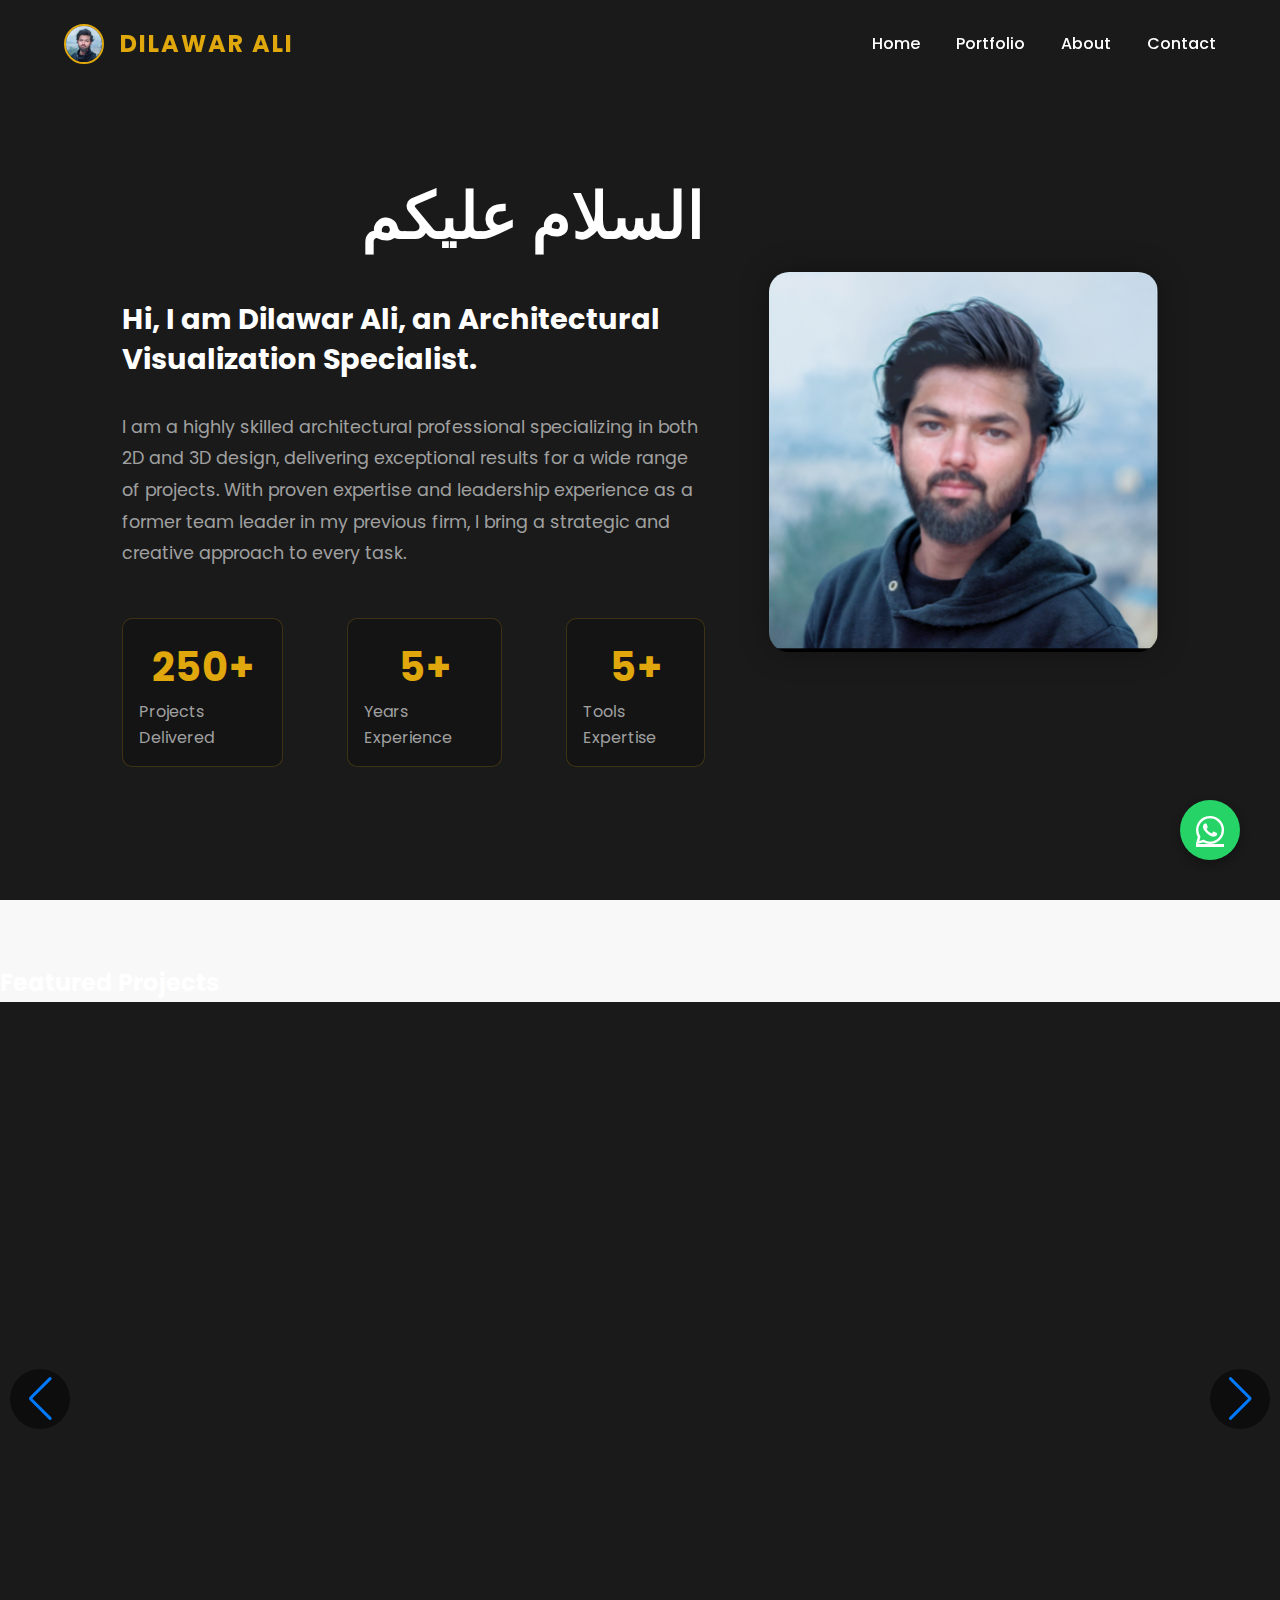
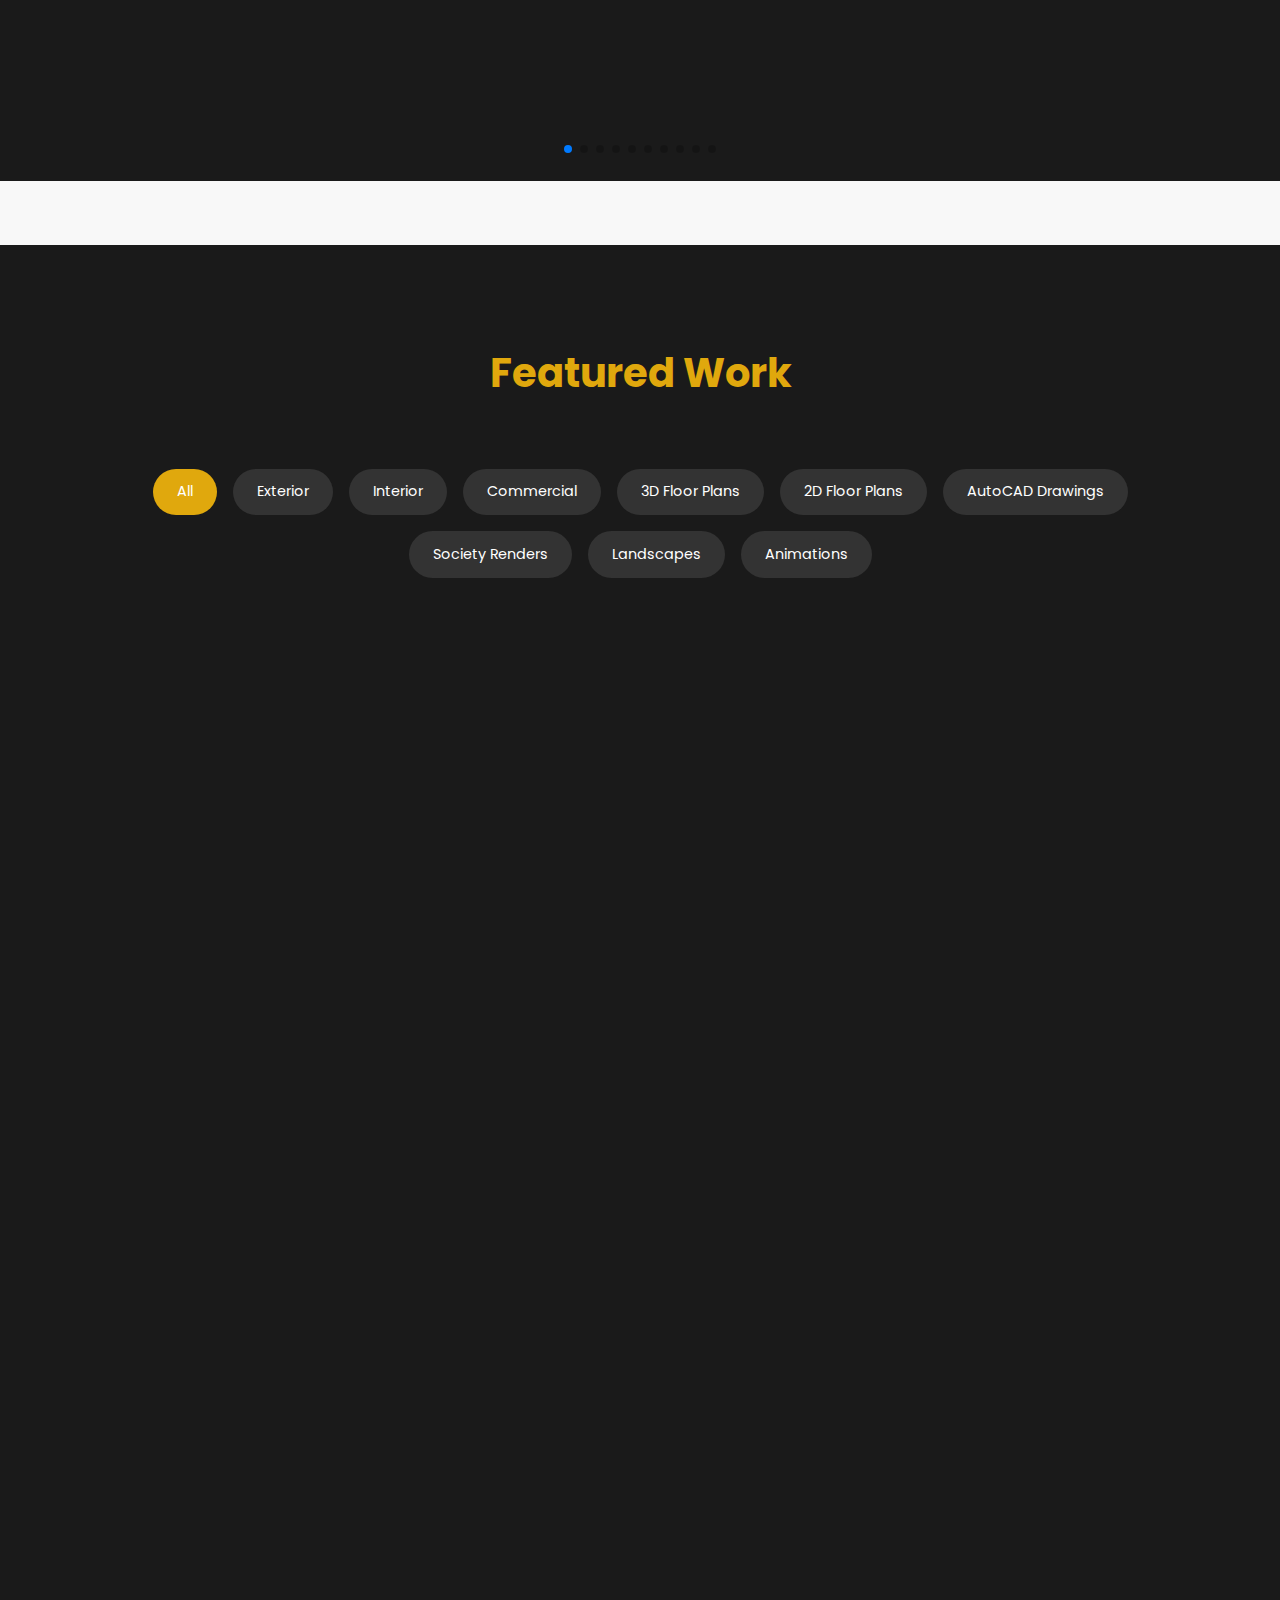
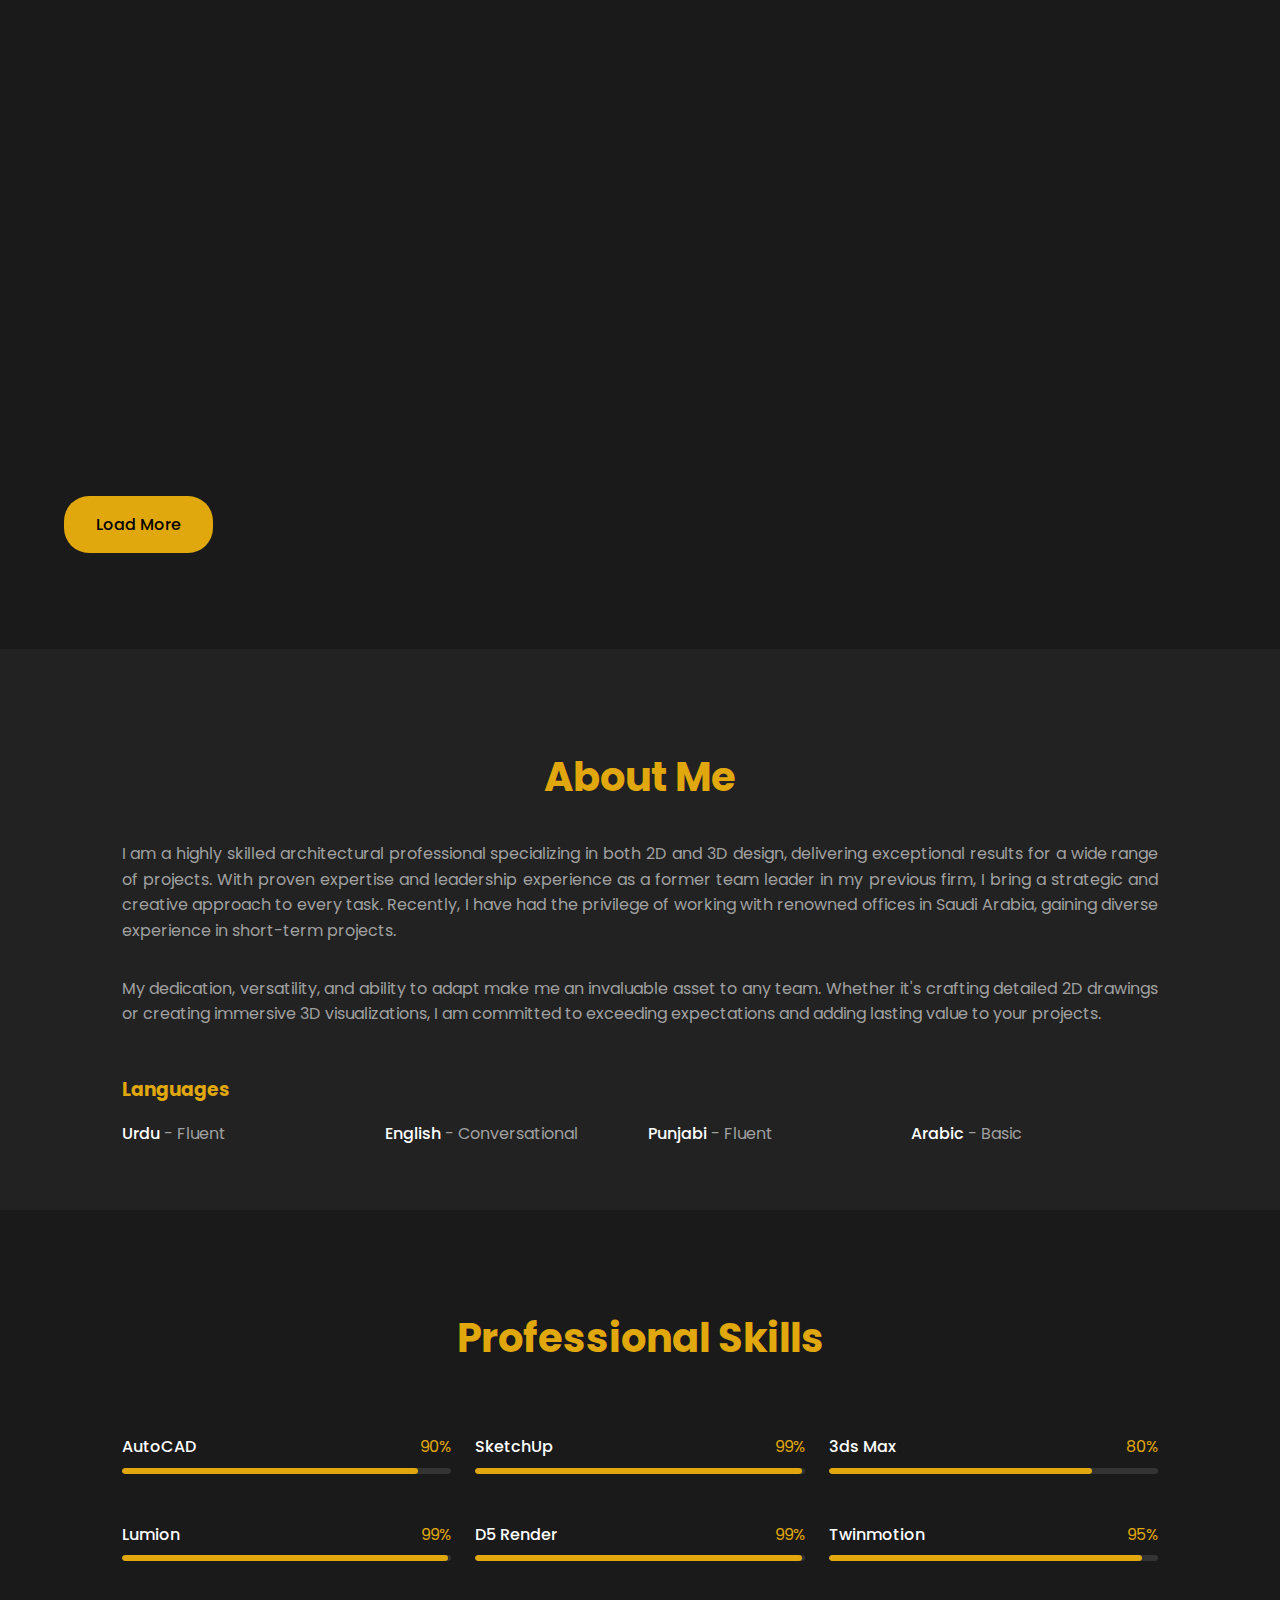
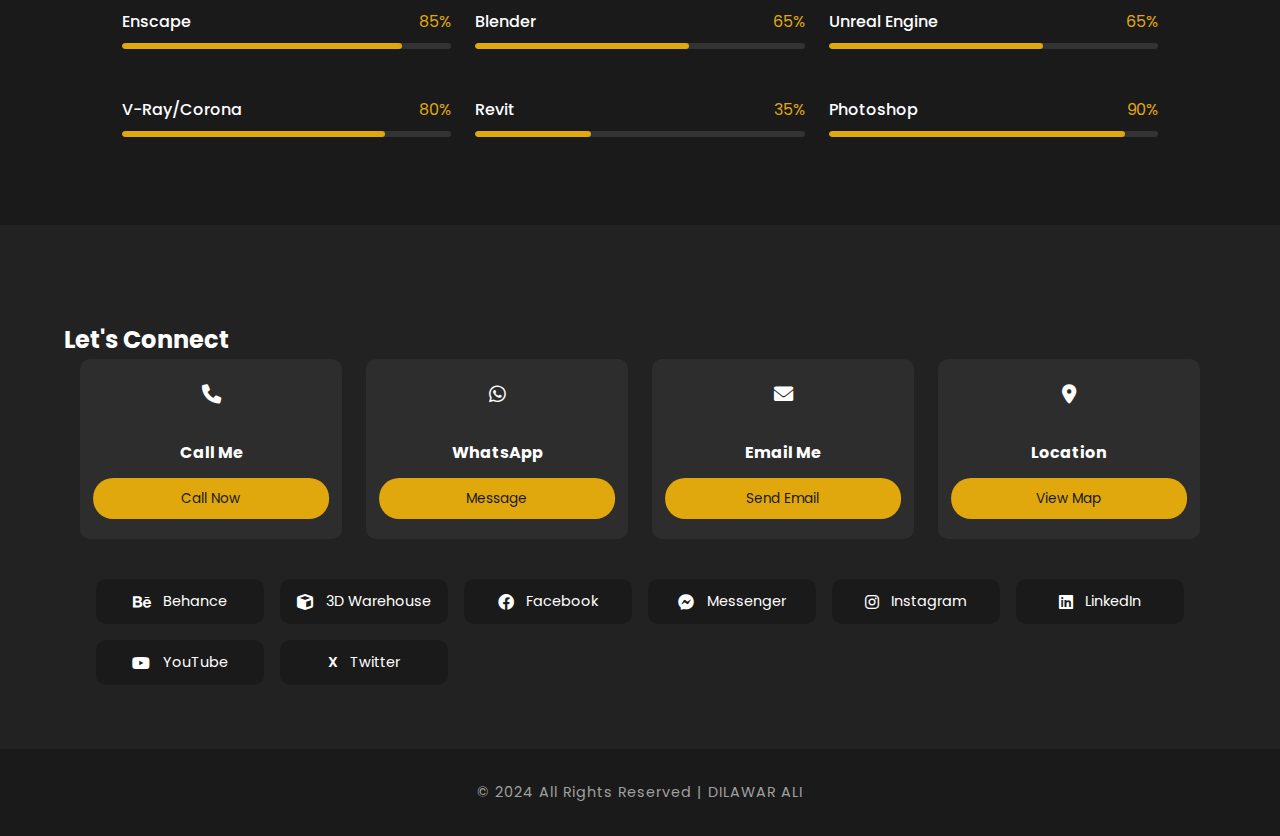
==== index.html @ 9883c89d "new addition" ====
<!DOCTYPE html>
<html lang="en">
<head>
    <meta charset="UTF-8">
    <meta name="viewport" content="width=device-width, initial-scale=1.0, maximum-scale=1.0, user-scalable=no">
    <title>Dilawar Ali - Architectural Visualization</title>
    <link rel="stylesheet" href="styles.css">
    <link rel="stylesheet" href="https://cdnjs.cloudflare.com/ajax/libs/font-awesome/6.0.0/css/all.min.css">
    <link rel="stylesheet" href="https://cdn.jsdelivr.net/npm/swiper@8/swiper-bundle.min.css">
    <link rel="preconnect" href="https://fonts.googleapis.com">
    <link rel="preconnect" href="https://fonts.gstatic.com" crossorigin>
    <link href="https://fonts.googleapis.com/css2?family=Poppins:wght@300;400;500;600;700&display=swap" rel="stylesheet">
</head>
<body>
    <nav>
        <div class="logo">
            <img src="assets/content/Dilawar CV.png" alt="Dilawar Ali" class="nav-profile-pic">
            <span>DILAWAR ALI</span>
        </div>
        <div class="nav-links">
            <button onclick="scrollToSection('home')" class="nav-btn">Home</button>
            <button onclick="scrollToSection('work')" class="nav-btn">Portfolio</button>
            <button onclick="scrollToSection('about')" class="nav-btn">About</button>
            <button onclick="scrollToSection('contact')" class="nav-btn">Contact</button>
        </div>
    </nav>

    <section id="home" class="hero">
        <div class="hero-container">
            <div class="hero-content">
                <div class="hero-text">
                    <h1>السلام عليكم</h1>
                    <h2>Hi, I am Dilawar Ali, an Architectural Visualization Specialist.</h2>
                    <p>I am a highly skilled architectural professional specializing in both 2D and 3D design, delivering exceptional results for a wide range of projects. With proven expertise and leadership experience as a former team leader in my previous firm, I bring a strategic and creative approach to every task.</p>
                    <div class="stats-container">
                        <div class="stat-item">
                            <span class="stat-number">500+</span>
                            <span class="stat-label">Projects Delivered</span>
                        </div>
                        <div class="stat-item">
                            <span class="stat-number">10+</span>
                            <span class="stat-label">Years Experience</span>
                        </div>
                        <div class="stat-item">
                            <span class="stat-number">10+</span>
                            <span class="stat-label">Tools Expertise</span>
                        </div>
                    </div>
                </div>
                <div class="hero-image">
                    <img src="assets/content/Dilawar CV.png" alt="Dilawar Ali">
                </div>
            </div>
        </div>
    </section>

    <!-- Updated Featured Projects section with carousel -->
    <section class="project-showcase">
        <h2 class="section-title">Featured Projects</h2>
        <div class="showcase-wrapper">
            <div class="swiper-container showcase-slider">
                <div class="swiper-wrapper">
                    <!-- Slides will be dynamically loaded -->
                </div>
                <!-- Carousel controls -->
                <div class="swiper-pagination"></div>
                <div class="swiper-button-next"></div>
                <div class="swiper-button-prev"></div>
            </div>
        </div>
    </section>

    <section id="work" class="portfolio">
        <h2>Featured Work</h2>
        <div class="portfolio-filters">
            <button class="filter-btn active" data-filter="all">All</button>
            <button class="filter-btn" data-filter="exterior">Exterior</button>
            <button class="filter-btn" data-filter="interior">Interior</button>
            <button class="filter-btn" data-filter="commercial">Commercial</button>
            <button class="filter-btn" data-filter="3d-floor-plans">3D Floor Plans</button>
            <button class="filter-btn" data-filter="2d-floor-plans">2D Floor Plans</button>
            <button class="filter-btn" data-filter="autocad">AutoCAD Drawings</button>
            <button class="filter-btn" data-filter="society">Society Renders</button>
            <button class="filter-btn" data-filter="landscapes">Landscapes</button>
            <button class="filter-btn" data-filter="animations">Animations</button>
        </div>
        
        <div class="portfolio-grid">
            <!-- Dynamic content will be loaded here -->
        </div>
        
        <div class="load-more-container">
            <button class="load-more-btn">Load More</button>
        </div>
    </section>

    <section id="about" class="about">
        <div class="about-content">
            <h2>About Me</h2>
            <p>I am a highly skilled architectural professional specializing in both 2D and 3D design, delivering exceptional results for a wide range of projects. With proven expertise and leadership experience as a former team leader in my previous firm, I bring a strategic and creative approach to every task. Recently, I have had the privilege of working with renowned offices in Saudi Arabia, gaining diverse experience in short-term projects.</p>
            <p>My dedication, versatility, and ability to adapt make me an invaluable asset to any team. Whether it's crafting detailed 2D drawings or creating immersive 3D visualizations, I am committed to exceeding expectations and adding lasting value to your projects.</p>
            
            <div class="languages">
                <h3>Languages</h3>
                <ul>
                    <li><span>Urdu</span> - Fluent</li>
                    <li><span>English</span> - Conversational</li>
                    <li><span>Punjabi</span> - Fluent</li>
                    <li><span>Arabic</span> - Basic</li>
                </ul>
            </div>
        </div>
    </section>

    <section id="skills" class="skills-section">
        <h2>Professional Skills</h2>
        <div class="skills-grid">
            <div class="skill-item">
                <div class="skill-info">
                    <span class="skill-name">AutoCAD</span>
                    <span class="skill-percentage">90%</span>
                </div>
                <div class="skill-bar"><div class="skill-level" style="width: 90%"></div></div>
            </div>
            <div class="skill-item">
                <div class="skill-info">
                    <span class="skill-name">SketchUp</span>
                    <span class="skill-percentage">99%</span>
                </div>
                <div class="skill-bar"><div class="skill-level" style="width: 99%"></div></div>
            </div>
            <div class="skill-item">
                <div class="skill-info">
                    <span class="skill-name">3ds Max</span>
                    <span class="skill-percentage">80%</span>
                </div>
                <div class="skill-bar"><div class="skill-level" style="width: 80%"></div></div>
            </div>
            <div class="skill-item">
                <div class="skill-info">
                    <span class="skill-name">Lumion</span>
                    <span class="skill-percentage">99%</span>
                </div>
                <div class="skill-bar"><div class="skill-level" style="width: 99%"></div></div>
            </div>
            <div class="skill-item">
                <div class="skill-info">
                    <span class="skill-name">D5 Render</span>
                    <span class="skill-percentage">99%</span>
                </div>
                <div class="skill-bar"><div class="skill-level" style="width: 99%"></div></div>
            </div>
            <div class="skill-item">
                <div class="skill-info">
                    <span class="skill-name">Twinmotion</span>
                    <span class="skill-percentage">95%</span>
                </div>
                <div class="skill-bar"><div class="skill-level" style="width: 95%"></div></div>
            </div>
            <div class="skill-item">
                <div class="skill-info">
                    <span class="skill-name">Enscape</span>
                    <span class="skill-percentage">85%</span>
                </div>
                <div class="skill-bar"><div class="skill-level" style="width: 85%"></div></div>
            </div>
            <div class="skill-item">
                <div class="skill-info">
                    <span class="skill-name">Blender</span>
                    <span class="skill-percentage">65%</span>
                </div>
                <div class="skill-bar"><div class="skill-level" style="width: 65%"></div></div>
            </div>
            <div class="skill-item">
                <div class="skill-info">
                    <span class="skill-name">Unreal Engine</span>
                    <span class="skill-percentage">65%</span>
                </div>
                <div class="skill-bar"><div class="skill-level" style="width: 65%"></div></div>
            </div>
            <div class="skill-item">
                <div class="skill-info">
                    <span class="skill-name">V-Ray/Corona</span>
                    <span class="skill-percentage">80%</span>
                </div>
                <div class="skill-bar"><div class="skill-level" style="width: 80%"></div></div>
            </div>
            <div class="skill-item">
                <div class="skill-info">
                    <span class="skill-name">Revit</span>
                    <span class="skill-percentage">35%</span>
                </div>
                <div class="skill-bar"><div class="skill-level" style="width: 35%"></div></div>
            </div>
            <div class="skill-item">
                <div class="skill-info">
                    <span class="skill-name">Photoshop</span>
                    <span class="skill-percentage">90%</span>
                </div>
                <div class="skill-bar"><div class="skill-level" style="width: 90%"></div></div>
            </div>
        </div>
    </section>

    <section id="contact" class="contact">
        <h2>Let's Connect</h2>
        <div class="contact-container">
            <div class="contact-info">
                <div class="contact-card">
                    <div class="contact-icon">
                        <i class="fas fa-phone"></i>
                    </div>
                    <h3>Call Me</h3>
                    <p>+996 538832609</p>
                    <a href="tel:+996538832609" class="contact-button">Call Now</a>
                </div>
                <div class="contact-card">
                    <div class="contact-icon">
                        <i class="fab fa-whatsapp"></i>
                    </div>
                    <h3>WhatsApp</h3>
                    <p>03104564040</p>
                    <a href="https://wa.me/+923104564040" class="contact-button">Message</a>
                </div>
                <div class="contact-card">
                    <div class="contact-icon">
                        <i class="fas fa-envelope"></i>
                    </div>
                    <h3>Email Me</h3>
                    <p>hafiz.dil@gmail.com</p>
                    <a href="mailto:hafiz.dil@gmail.com" class="contact-button">Send Email</a>
                </div>
                <div class="contact-card">
                    <div class="contact-icon">
                        <i class="fas fa-location-dot"></i>
                    </div>
                    <h3>Location</h3>
                    <p>Saudi Arabia, Jeddah</p>
                    <a href="https://maps.google.com/?q=Jeddah+22246" target="_blank" class="contact-button">View Map</a>
                </div>
            </div>
            <div class="social-links">
                <a href="https://www.behance.net/dilawarali5" target="_blank" class="social-button">
                    <i class="fab fa-behance"></i>
                    <span>Behance</span>
                </a>
                <!-- Add 3D Warehouse button right after Behance -->
                <a href="https://3dwarehouse.sketchup.com/manager/0e1f8544-6991-48bb-a5ca-46e6cb95185d" target="_blank" class="social-button">
                    <i class="fas fa-cube"></i>
                    <span>3D Warehouse</span>
                </a>
                <a href="https://www.facebook.com/dilawarali456" target="_blank" class="social-button">
                    <i class="fab fa-facebook"></i>
                    <span>Facebook</span>
                </a>
                <a href="https://m.me/dilawarali456" target="_blank" class="social-button">
                    <i class="fab fa-facebook-messenger"></i>
                    <span>Messenger</span>
                </a>
                <a href="https://www.instagram.com/hafizz.dil/" target="_blank" class="social-button">
                    <i class="fab fa-instagram"></i>
                    <span>Instagram</span>
                </a>
                <a href="https://www.linkedin.com/in/dilawar-ali-99582b244/" target="_blank" class="social-button">
                    <i class="fab fa-linkedin"></i>
                    <span>LinkedIn</span>
                </a>
                <a href="https://www.youtube.com/@dilawar456" target="_blank" class="social-button">
                    <i class="fab fa-youtube"></i>
                    <span>YouTube</span>
                </a>
                <a href="https://x.com/HafizzDil" target="_blank" class="social-button x-button">
                    <span style="font-weight: 600;">X</span>
                    <span>Twitter</span>
                </a>
            </div>
        </div>
    </section>

    <!-- WhatsApp Floating Button - Main business number -->
    <a href="https://wa.me/+966538832609" class="whatsapp-float" target="_blank">
        <i class="fab fa-whatsapp"></i>
    </a>

    <!-- Add footer with copyright -->
    <footer>
        <p>© 2024 All Rights Reserved | DILAWAR ALI</p>
    </footer>

    <script src="assets/js/config.js"></script>
    <script src="https://cdn.jsdelivr.net/npm/swiper@8/swiper-bundle.min.js"></script>
    <script src="script.js"></script>
    <script src="assets/js/contentLoader.js"></script>
</body>
</html>
---- styles.css ----
/* Global Styles */
:root {
    --primary-color: #1a1a1a;
    --accent-color: #e0a80d;
    --text-color: #ffffff;
    --text-secondary: #a0a0a0;
}

* {
    margin: 0;
    padding: 0;
    box-sizing: border-box;
}

html {
    /* Remove this property */
    /* scroll-behavior: smooth; */
}

body {
    font-family: 'Poppins', sans-serif;
    line-height: 1.6;
    background-color: var(--primary-color);
    color: var(--text-color);
    overflow-x: hidden;
    width: 100%;
    position: relative;
}

/* Navigation */
nav {
    position: fixed;
    top: 0;
    width: 100%;
    padding: 1.5rem 5%;
    display: flex;
    justify-content: space-between;
    align-items: center;
    background-color: rgba(26, 26, 26, 0.95);
    backdrop-filter: blur(10px);
    z-index: 1000;
    transition: all 0.3s ease;
}

.logo {
    display: flex;
    align-items: center;
    gap: 1rem;
    font-size: 1.5rem;
    font-weight: 700;
    letter-spacing: 2px;
    color: var(--accent-color);
}

.nav-profile-pic {
    width: 40px;
    height: 40px;
    border-radius: 50%;
    object-fit: cover;
    border: 2px solid var(--accent-color);
}

.nav-links a {
    color: var(--text-color);
    text-decoration: none;
    margin-left: 2rem;
    font-weight: 500;
    transition: color 0.3s ease;
}

.nav-links a:hover {
    color: var(--accent-color);
}

/* Update nav links styles */
.nav-links .nav-btn {
    background: none;
    border: none;
    color: var(--text-color);
    font-family: 'Poppins', sans-serif;
    font-size: 1rem;
    font-weight: 500;
    margin-left: 2rem;
    cursor: pointer;
    transition: color 0.3s ease;
}

.nav-links .nav-btn:hover {
    color: var(--accent-color);
}

/* Hero Section */
.hero {
    min-height: 100vh;
    display: flex;
    align-items: center;
    padding: 6rem 5% 4rem;
    background-color: var(--primary-color);
    position: relative;
    overflow: hidden;
}

.hero-container {
    max-width: 100%;
    width: 100%;
    padding-left: 5%;
    padding-right: 5%;
    margin: 0 auto;
    overflow: hidden;
}

.hero-content {
    display: grid;
    grid-template-columns: 1.2fr 0.8fr;
    gap: 4rem;
    align-items: center;
}

.hero-text {
    animation: fadeInLeft 1s ease;
}

.hero-text h1 {
    font-size: 4rem;
    margin-bottom: 2rem;
    color: var(--text-color); /* Changed to white */
    font-family: 'Amiri', 'Poppins', sans-serif;
    text-align: right;
    direction: rtl;
}

.hero-text h2 {
    font-size: 1.8rem;
    margin-bottom: 2rem;
    color: var(--text-color);
    line-height: 1.4;
}

.hero-text h2 .highlight {
    font-size: 2.5rem;
    display: block;
    margin-bottom: 0.5rem;
    color: var(--accent-color); /* Changed to yellow/gold */
    font-weight: 600;
    line-height: 1.2;
}

.hero-text p {
    font-size: 1.1rem;
    margin-bottom: 2rem;
    color: var(--text-secondary);
    line-height: 1.8;
}

.hero-buttons {
    display: flex;
    gap: 1.5rem;
    margin-bottom: 3rem;
}

.btn {
    padding: 1rem 2rem;
    border-radius: 50px;
    font-weight: 500;
    text-decoration: none;
    transition: all 0.3s ease;
    text-align: center;
}

.btn-primary {
    background-color: var(--accent-color);
    color: var(--primary-color);
}

.btn-primary:hover {
    background-color: #fff;
    color: var(--primary-color);
    transform: translateY(-3px);
}

.btn-secondary {
    background-color: transparent;
    color: var(--text-color);
    border: 2px solid var(--accent-color);
}

.btn-secondary:hover {
    background-color: var(--accent-color);
    color: var(--primary-color);
    transform: translateY(-3px);
}

.hero-image {
    position: relative;
    animation: fadeInRight 1s ease;
}

.hero-image img {
    width: 100%;
    max-width: 500px;
    border-radius: 20px;
    box-shadow: 0 0 30px rgba(0,0,0,0.3);
}

.hero-image::after {
    content: '';
    position: absolute;
    width: 100%;
    height: 100%;
    border: 3px solid var(--accent-color);
    border-radius: 20px;
    top: 20px;
    left: 20px;
    z-index: -1;
}

/* Stats Container */
.stats-container {
    display: flex;
    justify-content: center;
    gap: 4rem;
    margin-top: 3rem;
    animation: fadeInUp 1s ease 0.4s;
    animation-fill-mode: both;
}

.stat-item {
    display: flex;
    flex-direction: column;
    align-items: center;
    padding: 1rem;
    background: rgba(0, 0, 0, 0.2);
    border-radius: 10px;
    border: 1px solid rgba(224, 168, 13, 0.2);
    transition: transform 0.3s ease;
}

.stat-item:hover {
    transform: translateY(-5px);
    border-color: var(--accent-color);
}

.stat-number {
    font-size: 2.5rem;
    font-weight: 700;
    color: var(--accent-color);
}

.stat-label {
    color: var(--text-secondary);
    font-size: 1rem;
}

/* Portfolio Section */
.portfolio {
    padding: 6rem 5% 4rem;
}

.portfolio h2 {
    text-align: center;
    margin-bottom: 4rem;
    font-size: 2.5rem;
    color: var(--accent-color);
}

/* Portfolio Grid */
.portfolio-grid {
    display: grid;
    grid-template-columns: repeat(3, 1fr); /* Always 3 columns */
    gap: 1.5rem; /* Reduced gap for equal spacing */
    padding: 1.5rem;
    max-width: 100%;
    width: 100%;
    padding-left: 5%;
    padding-right: 5%;
    margin: 0 auto;
    overflow: hidden;
    grid-auto-rows: auto;
}

.portfolio-item {
    position: relative;
    overflow: hidden;
    border-radius: 10px;
    cursor: pointer;
    aspect-ratio: 1; /* Make items square */
    opacity: 0;
    transform: translateY(20px);
    animation: fadeInUp 0.6s ease forwards;
}

.portfolio-item img {
    width: 100%;
    height: 100%;
    object-fit: cover;
    transition: transform 0.5s ease;
}

.portfolio-overlay {
    position: absolute;
    bottom: -100%;
    left: 0;
    width: 100%;
    height: 100%;
    padding: 2rem;
    background: linear-gradient(transparent, rgba(0, 0, 0, 0.9));
    display: flex;
    flex-direction: column;
    justify-content: flex-end;
    transition: bottom 0.5s ease;
}

.portfolio-item:hover img {
    transform: scale(1.1);
}

.portfolio-item:hover .portfolio-overlay {
    bottom: 0;
}

/* Video Portfolio Items */
.portfolio-item.video-item {
    aspect-ratio: 16/9;
    width: 100%;
    height: auto;
    background: var(--primary-color);
    border-radius: 10px;
    overflow: hidden;
    position: relative;
    cursor: pointer;
}

.video-wrapper {
    position: relative;
    width: 100%;
    height: 100%;
    overflow: hidden;
}

.portfolio-video {
    width: 100%;
    height: 100%;
    object-fit: contain;
    background: #000;
    max-height: 720px;
}

.portfolio-item.video-item .portfolio-overlay {
    background: linear-gradient(transparent, rgba(0, 0, 0, 0.9));
    padding: 1rem;
}

.video-container {
    position: relative;
    width: 100%;
    height: 100%;
    padding-bottom: 56.25%;
}

.video-container iframe {
    position: absolute;
    top: 0;
    left: 0;
    width: 100%;
    height: 100%;
    border: none;
    pointer-events: none; /* Prevent iframe interaction */
}

.portfolio-item.video-item .portfolio-overlay {
    position: absolute;
    bottom: 0;
    left: 0;
    width: 100%;
    background: linear-gradient(transparent, rgba(0,0,0,0.8));
    padding: 1rem;
    opacity: 1;
    transition: opacity 0.3s ease;
}

.portfolio-item.video-item:hover .portfolio-overlay {
    opacity: 1;
}

/* About Section */
.about {
    padding: 6rem 5% 4rem;
    background-color: #222;
}

.about-content {
    max-width: 100%;
    width: 100%;
    padding-left: 5%;
    padding-right: 5%;
    margin: 0 auto;
    overflow: hidden;
}

.about h2 {
    margin-bottom: 2rem;
    font-size: 2.5rem;
    color: var(--accent-color);
    text-align: center;
}

.about p {
    margin-bottom: 2rem;
    color: var(--text-secondary);
    text-align: justify;
}

.languages {
    margin-top: 3rem;
}

.languages h3 {
    color: var(--accent-color);
    margin-bottom: 1rem;
}

.languages ul {
    list-style: none;
    display: grid;
    grid-template-columns: repeat(auto-fit, minmax(200px, 1fr));
    gap: 1rem;
}

.languages li {
    color: var(--text-secondary);
}

.languages li span {
    color: var(--text-color);
    font-weight: 500;
}

/* Skills Section */
.skills-section {
    padding: 6rem 5% 4rem;
    background-color: var(--primary-color);
}

.skills-section h2 {
    text-align: center;
    margin-bottom: 4rem;
    font-size: 2.5rem;
    color: var(--accent-color);
}

.skills-grid {
    display: grid;
    grid-template-columns: repeat(auto-fit, minmax(300px, 1fr));
    gap: 1.5rem;
    max-width: 100%;
    width: 100%;
    padding-left: 5%;
    padding-right: 5%;
    margin: 0 auto;
    overflow: hidden;
}

.skill-item {
    margin-bottom: 1.5rem;
}

.skill-info {
    display: flex;
    justify-content: space-between;
    margin-bottom: 0.5rem;
}

.skill-name {
    color: var(--text-color);
    font-weight: 500;
}

.skill-percentage {
    color: var(--accent-color);
}

.skill-bar {
    height: 6px;
    background-color: #333;
    border-radius: 3px;
    overflow: hidden;
}

.skill-level {
    height: 100%;
    background-color: var(--accent-color);
    border-radius: 3px;
    transition: width 1s ease;
}

/* Contact Section */
.contact {
    padding: 6rem 5% 4rem;
    background-color: #222;
}

.contact-container {
    max-width: 1200px;
    margin: 0 auto;
    padding: 0 1rem;
    display: flex;
    flex-direction: column;
    gap: 2.5rem;
}

/* Update Contact Section Styles */
.contact-info {
    display: grid;
    grid-template-columns: repeat(auto-fit, minmax(250px, 1fr));
    gap: 1.5rem;
    width: 100%;
}

.contact-card {
    height: 180px;
    padding: 1.5rem;
    display: flex;
    flex-direction: column;
    align-items: center;
    text-align: center;
    background: rgba(255, 255, 255, 0.05);
    border-radius: 10px;
    transition: transform 0.3s ease;
    position: relative;
}

.contact-icon {
    width: 45px; /* Smaller icon */
    height: 45px;
    margin-bottom: 0.75rem;
}

.contact-icon i {
    font-size: 1.2rem;
}

.contact-card h3 {
    font-size: 1rem;
    margin-bottom: 0.5rem;
}

.contact-card p {
    font-size: 0.85rem;
    margin-bottom: 0.5rem;
    flex-grow: 1; /* Allow paragraph to take available space */
    min-height: 2em;
}

.contact-button {
    width: 90%;
    padding: 0.6rem;
    font-size: 0.85rem;
    border-radius: 20px;
    background-color: var(--accent-color);
    color: var(--primary-color);
    text-decoration: none;
    text-align: center;
    position: absolute;
    bottom: 1.25rem;
    left: 50%;
    transform: translateX(-50%);
    transition: all 0.3s ease;
}

.contact-button:hover {
    background-color: #fff;
    transform: translateX(-50%) translateY(-3px);
}

/* Updated responsive styles */
@media (max-width: 992px) {
    .contact-info {
        grid-template-columns: repeat(2, 1fr);
    }

    .contact-info {
        flex-wrap: wrap;
        justify-content: center;
    }

    .contact-card {
        flex: 0 0 200px;
        min-width: 200px;
    }
}

@media (max-width: 768px) {
    .contact-info {
        grid-template-columns: repeat(2, 1fr);
        gap: 1rem;
    }

    .social-links {
        grid-template-columns: repeat(2, 1fr);
        gap: 0.75rem;
    }

    .contact-card {
        height: 160px;
        padding: 1rem;
    }

    .contact-card h3 {
        font-size: 0.9rem;
    }

    .contact-card p {
        font-size: 0.8rem;
        margin: 0.5rem 0;
    }

    .contact-button {
        padding: 0.5rem;
        font-size: 0.8rem;
        width: 85%;
    }

    .contact-card {
        flex: 0 0 180px;
        min-width: 180px;
        padding: 1rem;
    }

    .social-links {
        grid-template-columns: repeat(2, 1fr);
        gap: 0.8rem;
    }

    .social-button {
        padding: 0.8rem;
        font-size: 0.85rem;
    }
}

/* Responsive adjustments for contact section */
@media (max-width: 1200px) {
    .contact-info {
        gap: 1.5rem;
    }
    
    .contact-card {
        flex: 0 1 calc(50% - 1.5rem);
    }
}

@media (max-width: 480px) {
    .contact-info, 
    .social-links {
        grid-template-columns: repeat(2, 1fr);
        gap: 0.5rem;
    }

    .contact-card {
        height: 150px;
        padding: 0.8rem;
    }

    .contact-icon {
        width: 40px;
        height: 40px;
    }
}

@media (max-width: 768px) {
    .contact-card {
        flex: 1 1 100%;
        max-width: 100%;
    }
    
    .contact-button {
        width: 100%;
    }
}

/* Update social buttons */
.social-button {
    padding: 0.8rem;    /* Reduced from 1rem */
    font-size: 0.9rem;  /* Reduced font size */
    gap: 0.6rem;        /* Reduced from 0.8rem */
}

.social-links {
    display: grid;
    grid-template-columns: repeat(auto-fit, minmax(150px, 1fr));
    gap: 1rem;
    padding: 0 1rem;
}

.social-button {
    width: 100%;
    height: 45px;
    display: flex;
    align-items: center;
    justify-content: center;
    gap: 0.5rem;
    background: rgba(255, 255, 255, 0.05);
    border-radius: 8px;
    font-size: 0.9rem;
    transition: all 0.3s ease;
}

.social-button {
    display: flex;
    align-items: center;
    justify-content: center;
    gap: 0.8rem; /* Slightly increase gap for better icon spacing */
    padding: 1rem;
    background-color: var(--primary-color);
    color: var(--text-color);
    text-decoration: none;
    border-radius: 10px;
    transition: all 0.3s ease;
}

.social-button i {
    font-size: 1rem;    /* Reduced from 1.2rem */
}

.social-button:hover {
    background-color: var(--accent-color);
    color: var(--primary-color);
    transform: translateY(-3px);
}

.social-button:hover i.fa-facebook-messenger {
    color: #0084ff;
}

.social-button:hover i.fa-whatsapp {
    color: #25D366;
}

/* WhatsApp Float Button */
.whatsapp-float {
    position: fixed;
    bottom: 40px;
    right: 40px;
    background-color: #25D366;
    color: #fff;
    width: 60px;
    height: 60px;
    border-radius: 50%;
    display: flex;
    align-items: center;
    justify-content: center;
    font-size: 2rem;
    box-shadow: 0 4px 10px rgba(0,0,0,0.3);
    transition: all 0.3s ease;
    z-index: 1000;
}

.whatsapp-float:hover {
    transform: scale(1.1);
    box-shadow: 0 8px 20px rgba(0,0,0,0.4);
}

/* Footer */
footer {
    padding: 2rem;
    text-align: center;
    background-color: var(--primary-color);
    color: var(--text-secondary);
}

footer p {
    font-size: 0.9rem;
    letter-spacing: 1px;
}

/* Animations */
@keyframes fadeInUp {
    from {
        opacity: 0;
        transform: translateY(30px);
    }
    to {
        opacity: 1;
        transform: translateY(0);
    }
}

@keyframes fadeInLeft {
    from {
        opacity: 0;
        transform: translateX(-50px);
    }
    to {
        opacity: 1;
        transform: translateX(0);
    }
}

@keyframes fadeInRight {
    from {
        opacity: 0;
        transform: translateX(50px);
    }
    to {
        opacity: 1;
        transform: translateX(0);
    }
}

/* Responsive Design */
@media (max-width: 992px) {
    .hero-content {
        grid-template-columns: 1fr;
        text-align: center;
    }

    .hero-text h1 {
        font-size: 3rem;
    }

    .hero-buttons {
        justify-content: center;
    }

    .hero-image {
        order: -1;
    }

    .hero-image img {
        max-width: 300px;
        margin: 0 auto;
    }
}

@media (max-width: 768px) {
    .logo {
        font-size: 1.2rem;
    }
    
    .nav-profile-pic {
        width: 32px;
        height: 32px;
    }
    
    .contact-info {
        grid-template-columns: 1fr;
    }

    .social-links {
        flex-direction: column; /* Stack on mobile */
        align-items: center;
    }
    
    .social-button {
        width: 100%;
        max-width: 300px;
    }

    .whatsapp-float {
        bottom: 20px;
        right: 20px;
        width: 50px;
        height: 50px;
        font-size: 1.5rem;
    }
}

@media (max-width: 768px) {
    .nav-links {
        display: none;
    }
    
    .hero-content h1 {
        font-size: 2.5rem;
    }
    
    .stats-container {
        flex-direction: column;
        gap: 2rem;
    }
    
    .portfolio-grid {
        grid-template-columns: 1fr;
    }
    
    .skills-grid {
        grid-template-columns: 1fr;
    }
}

/* Project Showcase Carousel */
.project-showcase {
    position: relative;
    padding: 4rem 0;
    background: #f8f8f8;
}

.showcase-wrapper {
    position: relative;
    width: 100%;
    padding: 0;
    margin: 0 auto;
    overflow: hidden;
    background: var(--primary-color);
}

.showcase-slider {
    position: relative;
    width: 100%;
    height: auto;
    padding: 20px 0;
}

.swiper-slide {
    position: relative;
    display: flex;
    justify-content: center;
    align-items: center;
    width: 100%;
    transition: all 0.3s ease;
}

.showcase-slide {
    position: relative;
    width: 100%;
    max-width: 1200px;
    margin: 0 auto;
    aspect-ratio: 16/9;
}

.showcase-slide img {
    width: 100%;
    height: 100%;
    object-fit: contain;
    border-radius: 10px;
}

/* Blurred side effects */
.swiper-slide:not(.swiper-slide-active) {
    opacity: 0.3;
    transform: scale(0.8);
}

.swiper-slide:not(.swiper-slide-active)::before {
    content: '';
    position: absolute;
    top: 0;
    left: 0;
    right: 0;
    bottom: 0;
    backdrop-filter: blur(10px);
    -webkit-backdrop-filter: blur(10px);
    background: rgba(0, 0, 0, 0.5);
    z-index: 1;
}

/* Update Swiper navigation styles */
.swiper-button-next,
.swiper-button-prev {
    background: rgba(224, 168, 13, 0.8);
    width: 50px;
    height: 50px;
    border-radius: 50%;
    color: var(--primary-color);
}

.swiper-button-next:after,
.swiper-button-prev:after {
    font-size: 1.5rem;
}

/* Responsive adjustments */
@media (max-width: 992px) {
    .showcase-slide {
        max-width: 90%;
    }
}

@media (max-width: 768px) {
    .showcase-slide {
        max-width: 95%;
    }
}

/* Portfolio Filters */
.portfolio-filters {
    display: flex;
    flex-wrap: wrap;
    justify-content: center;
    gap: 1rem;
    margin-bottom: 3rem;
    padding: 0 1rem;
}

.filter-btn {
    padding: 0.8rem 1.5rem;
    border: none;
    border-radius: 25px;
    background-color: #333;
    color: #fff;
    cursor: pointer;
    transition: all 0.3s ease;
    font-family: 'Poppins', sans-serif;
    font-size: 0.9rem;
}

.filter-btn:hover {
    background-color: var(--accent-color);
    transform: translateY(-2px);
}

.filter-btn.active {
    background-color: var(--accent-color);
}

/* Portfolio Grid */
.portfolio-grid {
    display: grid;
    grid-template-columns: repeat(3, 1fr); /* Always 3 columns */
    gap: 1.5rem; /* Reduced gap for equal spacing */
    padding: 1.5rem;
    max-width: 100%;
    width: 100%;
    padding-left: 5%;
    padding-right: 5%;
    margin: 0 auto;
    overflow: hidden;
}

.portfolio-item {
    position: relative;
    border-radius: 10px;
    overflow: hidden;
    aspect-ratio: 1; /* Make items square */
    cursor: pointer;
}

.portfolio-item img {
    width: 100%;
    height: 100%;
    object-fit: cover;
    transition: transform 0.5s ease;
}

.portfolio-overlay {
    position: absolute;
    bottom: -100%;
    left: 0;
    width: 100%;
    padding: 2rem;
    background: linear-gradient(transparent, rgba(0, 0, 0, 0.9));
    transition: bottom 0.3s ease;
}

.portfolio-item:hover img {
    transform: scale(1.1);
}

.portfolio-item:hover .portfolio-overlay {
    bottom: 0;
}

/* Load More Button */
.load-more-container {
    text-align: center;
    margin: 2rem 0;
    display: none; /* Hide by default, show when needed */
}

.load-more-btn {
    padding: 1rem 2rem;
    background-color: var(--accent-color);
    color: #000;
    border: none;
    border-radius: 25px;
    cursor: pointer;
    font-family: 'Poppins', sans-serif;
    font-size: 1rem;
    font-weight: 500;
    transition: all 0.3s ease;
}

.load-more-btn:hover {
    transform: translateY(-3px);
    box-shadow: 0 5px 15px rgba(0,0,0,0.3);
}

/* Swiper Custom Styles */
.swiper-button-next,
.swiper-button-prev {
    color: #fff;
    background: rgba(0, 0, 0, 0.5);
    padding: 30px;
    border-radius: 50%;
}

.swiper-pagination {
    bottom: 20px !important;
}

.swiper-pagination-bullet {
    background: #fff;
    opacity: 0.5;
}

.swiper-pagination-bullet-active {
    background: #fff;
    opacity: 1;
}

/* Responsive Design */
@media (max-width: 992px) {
    .showcase-slider {
        height: 400px;
    }
    
    .portfolio-filters {
        gap: 0.5rem;
    }
    
    .filter-btn {
        padding: 0.6rem 1rem;
        font-size: 0.8rem;
    }
}

@media (max-width: 768px) {
    .showcase-slider {
        height: 300px;
    }
    
    .showcase-content h3 {
        font-size: 1.5rem;
    }
    
    .portfolio-grid {
        grid-template-columns: repeat(auto-fill, minmax(250px, 1fr));
        gap: 1rem;
        padding: 1rem;
    }
}

/* Media queries update */
@media (max-width: 768px) {
    .hero-text h1 {
        font-size: 3rem;
        margin-bottom: 1.5rem;
    }
    
    .hero-text h2 .highlight {
        font-size: 2rem;
    }
    
    .hero-text h2 {
        font-size: 1.5rem;
    }
}

/* Update mobile grid layouts */
@media (max-width: 768px) {
    /* Contact cards - 2x2 grid */
    .contact-info {
        grid-template-columns: repeat(2, 1fr) !important;
        gap: 1rem;
    }
    
    .contact-card {
        height: 160px;
        min-width: unset;
        flex: unset;
        padding: 0.8rem;
    }

    /* Social links - 3x3 grid */
    .social-links {
        display: grid;
        grid-template-columns: repeat(3, 1fr) !important;
        gap: 0.8rem;
        padding: 0 1rem;
    }

    /* Last social link centering */
    .social-links a:last-child {
        grid-column: 2;
    }

    /* Portfolio grid - 2x2 */
    .portfolio-grid {
        grid-template-columns: repeat(2, 1fr) !important;
        gap: 1rem;
        padding: 1rem;
    }

    /* Skills grid - 2x2 */
    .skills-grid {
        grid-template-columns: repeat(2, 1fr) !important;
        gap: 1rem;
    }

    .skill-item {
        margin-bottom: 1rem;
    }

    /* Languages grid - 2x2 */
    .languages ul {
        grid-template-columns: repeat(2, 1fr) !important;
        gap: 0.8rem;
    }

    /* Stats container - 2x2 */
    .stats-container {
        display: grid;
        grid-template-columns: repeat(2, 1fr);
        gap: 1rem;
        padding: 0 1rem;
    }

    /* Adjust card sizes */
    .contact-card,
    .portfolio-item,
    .skill-item {
        width: 100%;
        margin-bottom: 0;
    }

    /* Contact card adjustments */
    .contact-icon {
        width: 35px;
        height: 35px;
        margin-bottom: 0.5rem;
    }

    .contact-card h3 {
        font-size: 0.9rem;
        margin-bottom: 0.3rem;
    }

    .contact-card p {
        font-size: 0.8rem;
        margin-bottom: 0.3rem;
    }

    /* Social button adjustments */
    .social-button {
        padding: 0.6rem;
        font-size: 0.8rem;
        height: 40px;
    }

    .social-button i {
        font-size: 1rem;
    }

    /* Fix portfolio item aspect ratio */
    .portfolio-item {
        aspect-ratio: 1;
    }
}

/* Extra small devices */
@media (max-width: 360px) {
    .contact-card {
        height: 140px;
        padding: 0.6rem;
    }

    .social-button {
        padding: 0.5rem;
        font-size: 0.75rem;
    }

    .contact-button {
        font-size: 0.75rem;
        padding: 0.4rem;
    }
}

/* Adjust spacing between sections on mobile */
@media (max-width: 768px) {
    .hero,
    .portfolio,
    .about,
    .skills-section,
    .contact {
        padding: 3rem 1rem;
    }

    /* Add breathing room between grid items */
    .portfolio-grid,
    .skills-grid,
    .contact-info,
    .social-links {
        row-gap: 1rem;
        column-gap: 1rem;
    }
}

/* Mobile-specific contact and social styles */
@media (max-width: 768px) {
    /* Contact cards grid */
    .contact-info {
        display: grid;
        grid-template-columns: repeat(2, 1fr) !important;
        gap: 0.8rem;
        padding: 0.5rem;
    }
    
    /* Simplified contact cards for mobile */
    .contact-card {
        height: 120px;
        padding: 1rem 0.5rem;
        background: rgba(255, 255, 255, 0.08);
        border: 1px solid rgba(224, 168, 13, 0.2);
    }

    .contact-icon {
        width: 32px;
        height: 32px;
        margin-bottom: 0.3rem;
    }

    .contact-icon i {
        font-size: 1.2rem;
    }

    .contact-card h3 {
        font-size: 0.8rem;
        margin-bottom: 0.2rem;
    }

    .contact-card p {
        display: none; /* Hide text on mobile */
    }

    .contact-button {
        width: 85%;
        padding: 0.5rem;
        font-size: 0.75rem;
        bottom: 0.8rem;
    }

    /* Social links grid */
    .social-links {
        display: grid;
        grid-template-columns: repeat(4, 1fr) !important;
        gap: 0.6rem;
        padding: 0.5rem;
        margin-top: 1rem;
    }

    /* Simplified social buttons for mobile */
    .social-button {
        width: 100%;
        height: 45px;
        padding: 0;
        border-radius: 8px;
        background: rgba(255, 255, 255, 0.08);
        border: 1px solid rgba(224, 168, 13, 0.2);
        display: flex;
        flex-direction: column;
        align-items: center;
        justify-content: center;
    }

    .social-button i, 
    .social-button span:first-child {
        font-size: 1.2rem;
        margin-bottom: 2px;
    }

    .social-button span:last-child {
        display: none; /* Hide text on mobile */
    }

    /* Last row center alignment for social buttons */
    .social-links {
        position: relative;
    }

    .social-links a:nth-last-child(-n+4):first-child:nth-child(4n-3) {
        grid-column: 2/4;
    }

    /* Ensure consistent spacing */
    .contact-container {
        gap: 1.5rem;
    }
}

/* Extra small devices */
@media (max-width: 360px) {
    .contact-info {
        gap: 0.5rem;
    }

    .contact-card {
        height: 100px;
    }

    .contact-icon {
        width: 28px;
        height: 28px;
    }

    .social-button {
        height: 40px;
    }

    .social-button i {
        font-size: 1.1rem;
    }
}

/* Update social links grid */
@media (max-width: 768px) {
    /* Social links grid */
    .social-links {
        display: grid;
        grid-template-columns: repeat(4, 1fr) !important;
        gap: 0.6rem;
        padding: 0.5rem;
        margin-top: 1rem;
    }

    /* Remove special positioning for last item */
    .social-links a:last-child {
        grid-column: auto;
    }

    /* Fix X button order to appear after YouTube */
    .social-links {
        display: grid;
        grid-auto-flow: dense;
    }

    .x-button {
        order: 6; /* Ensure X button appears after YouTube */
    }
}
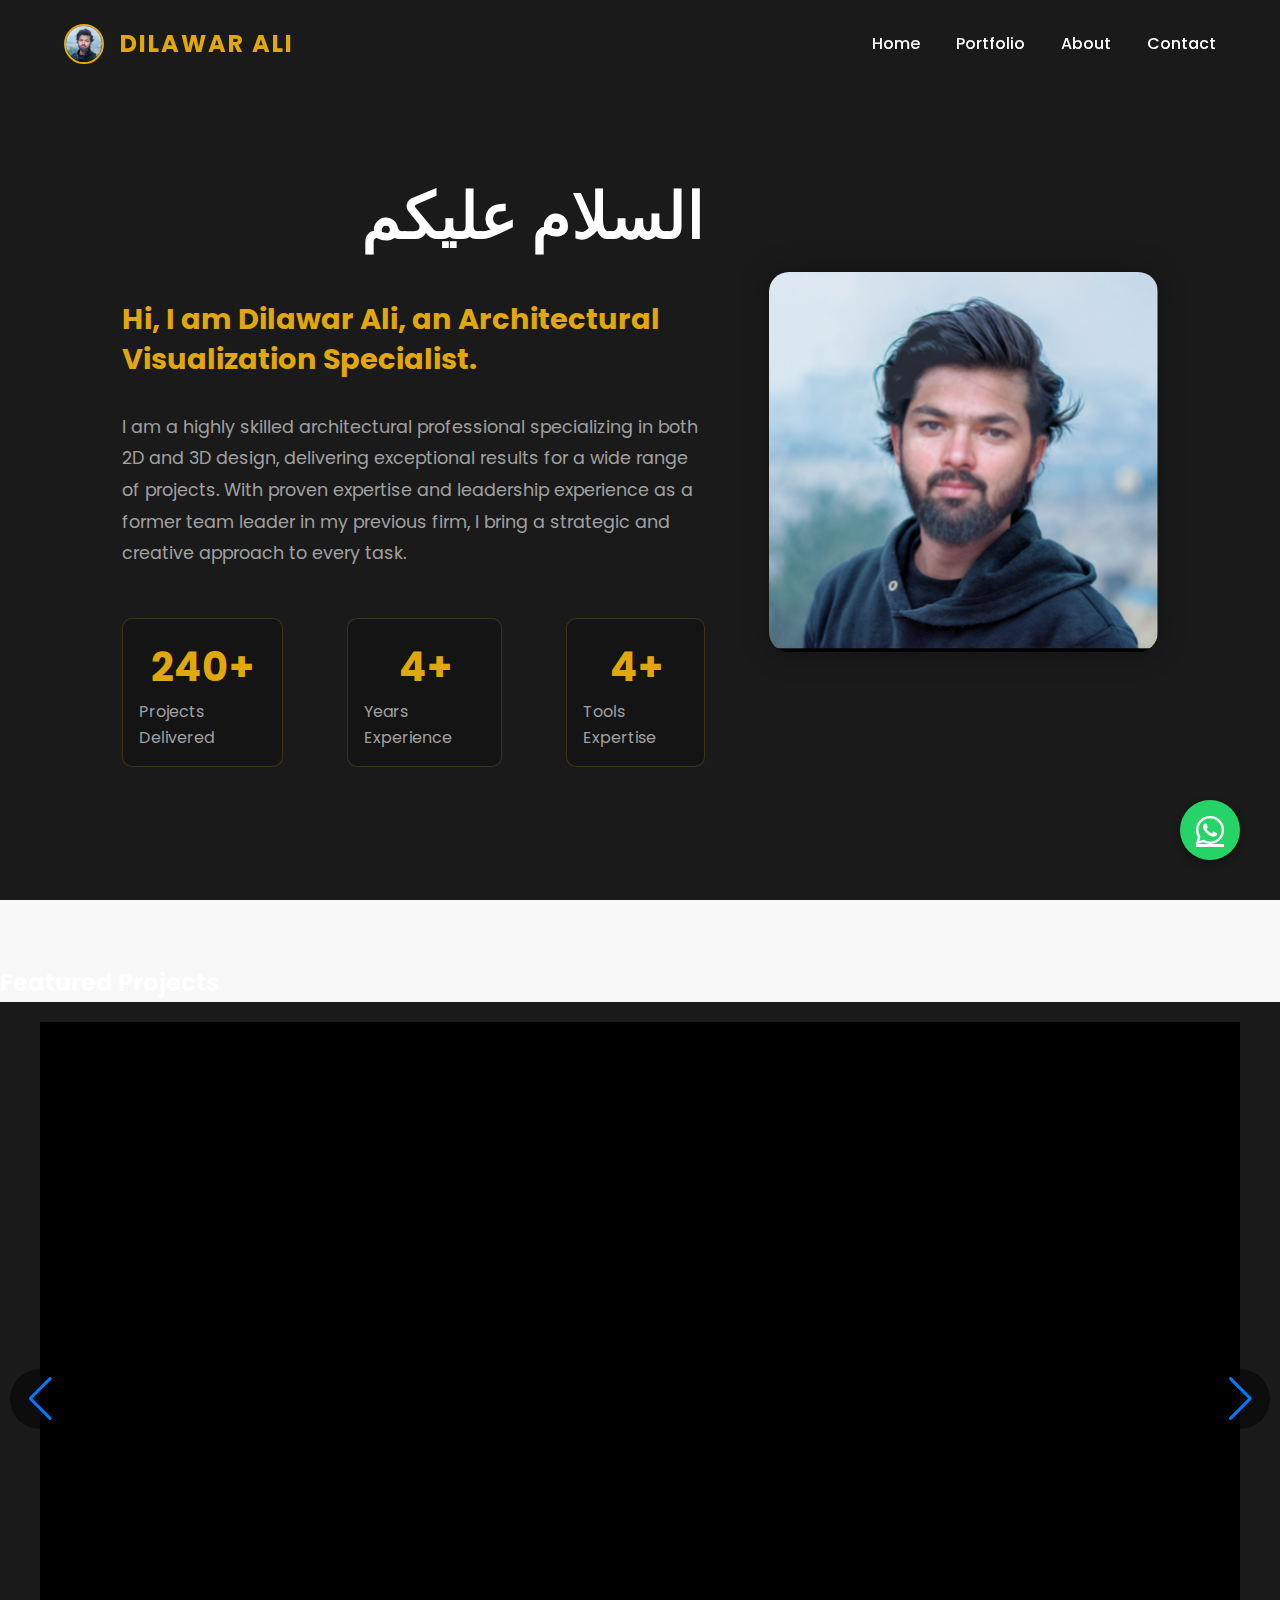
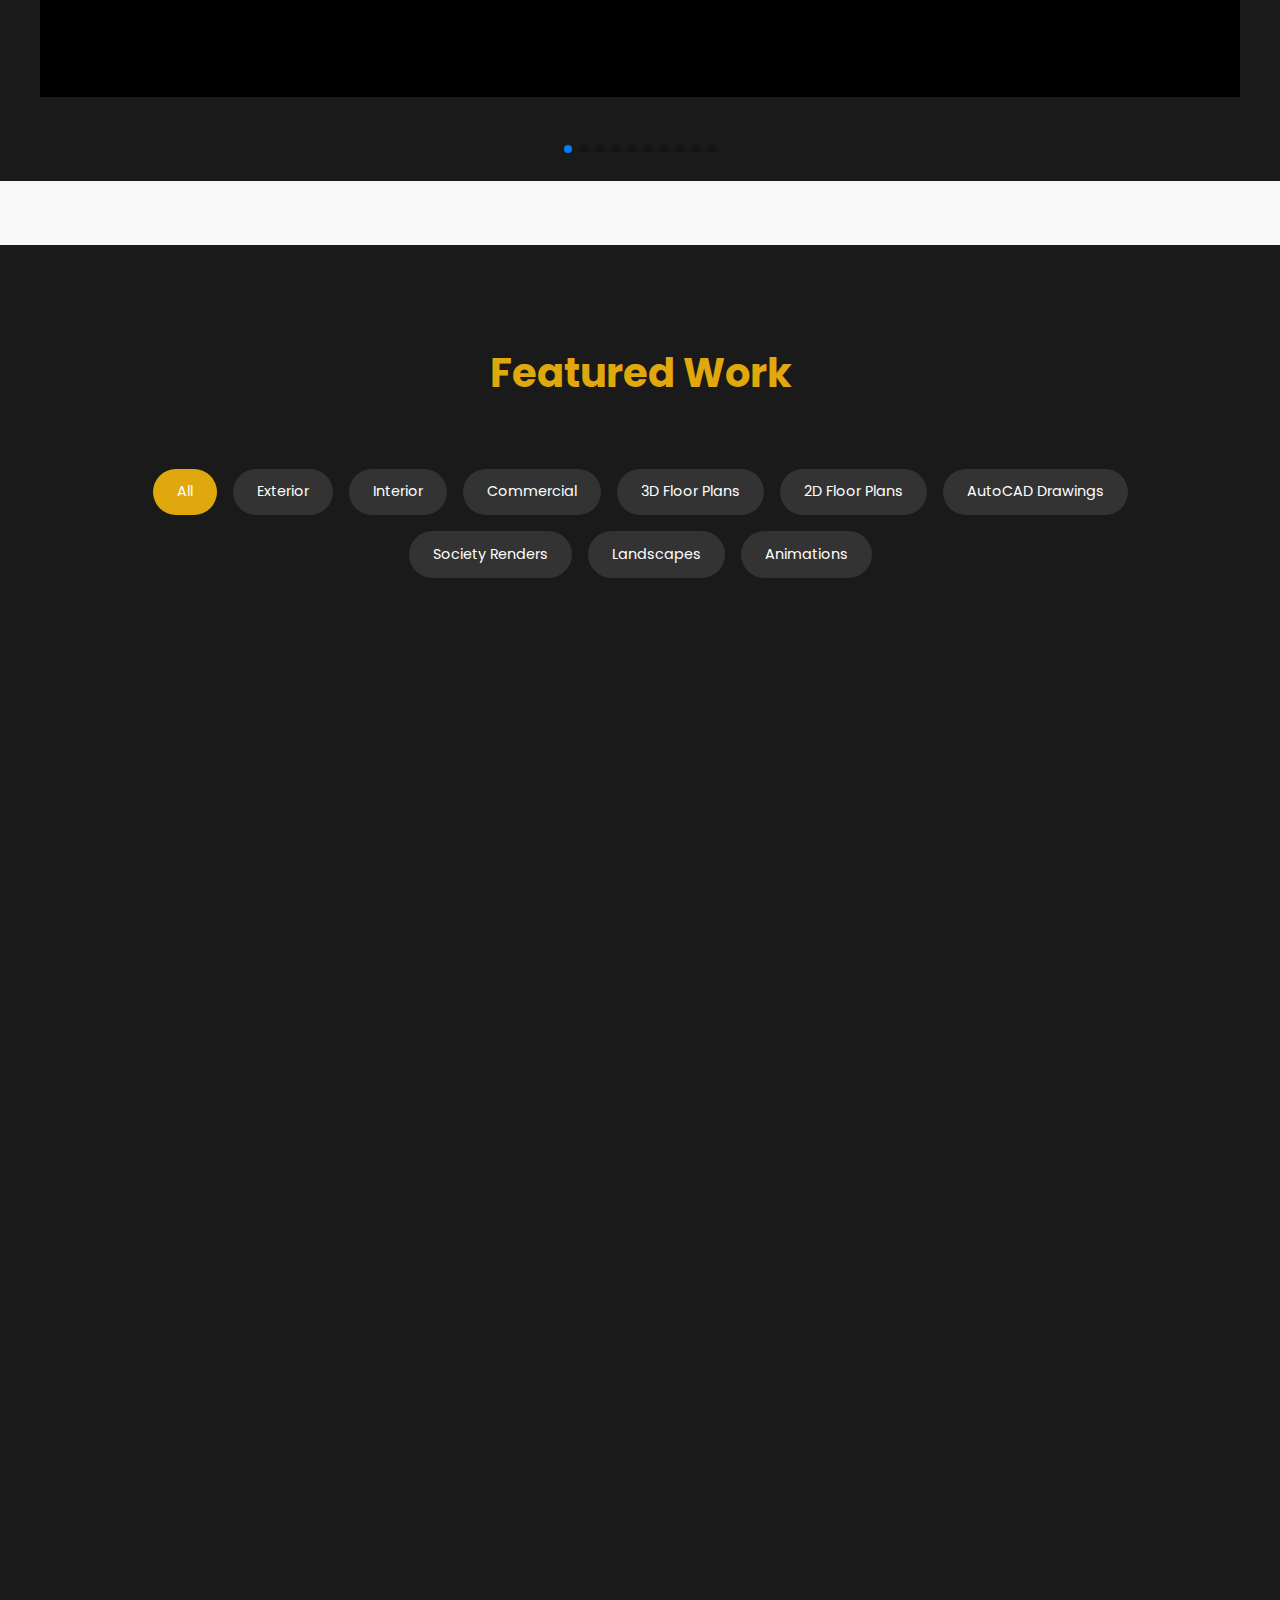
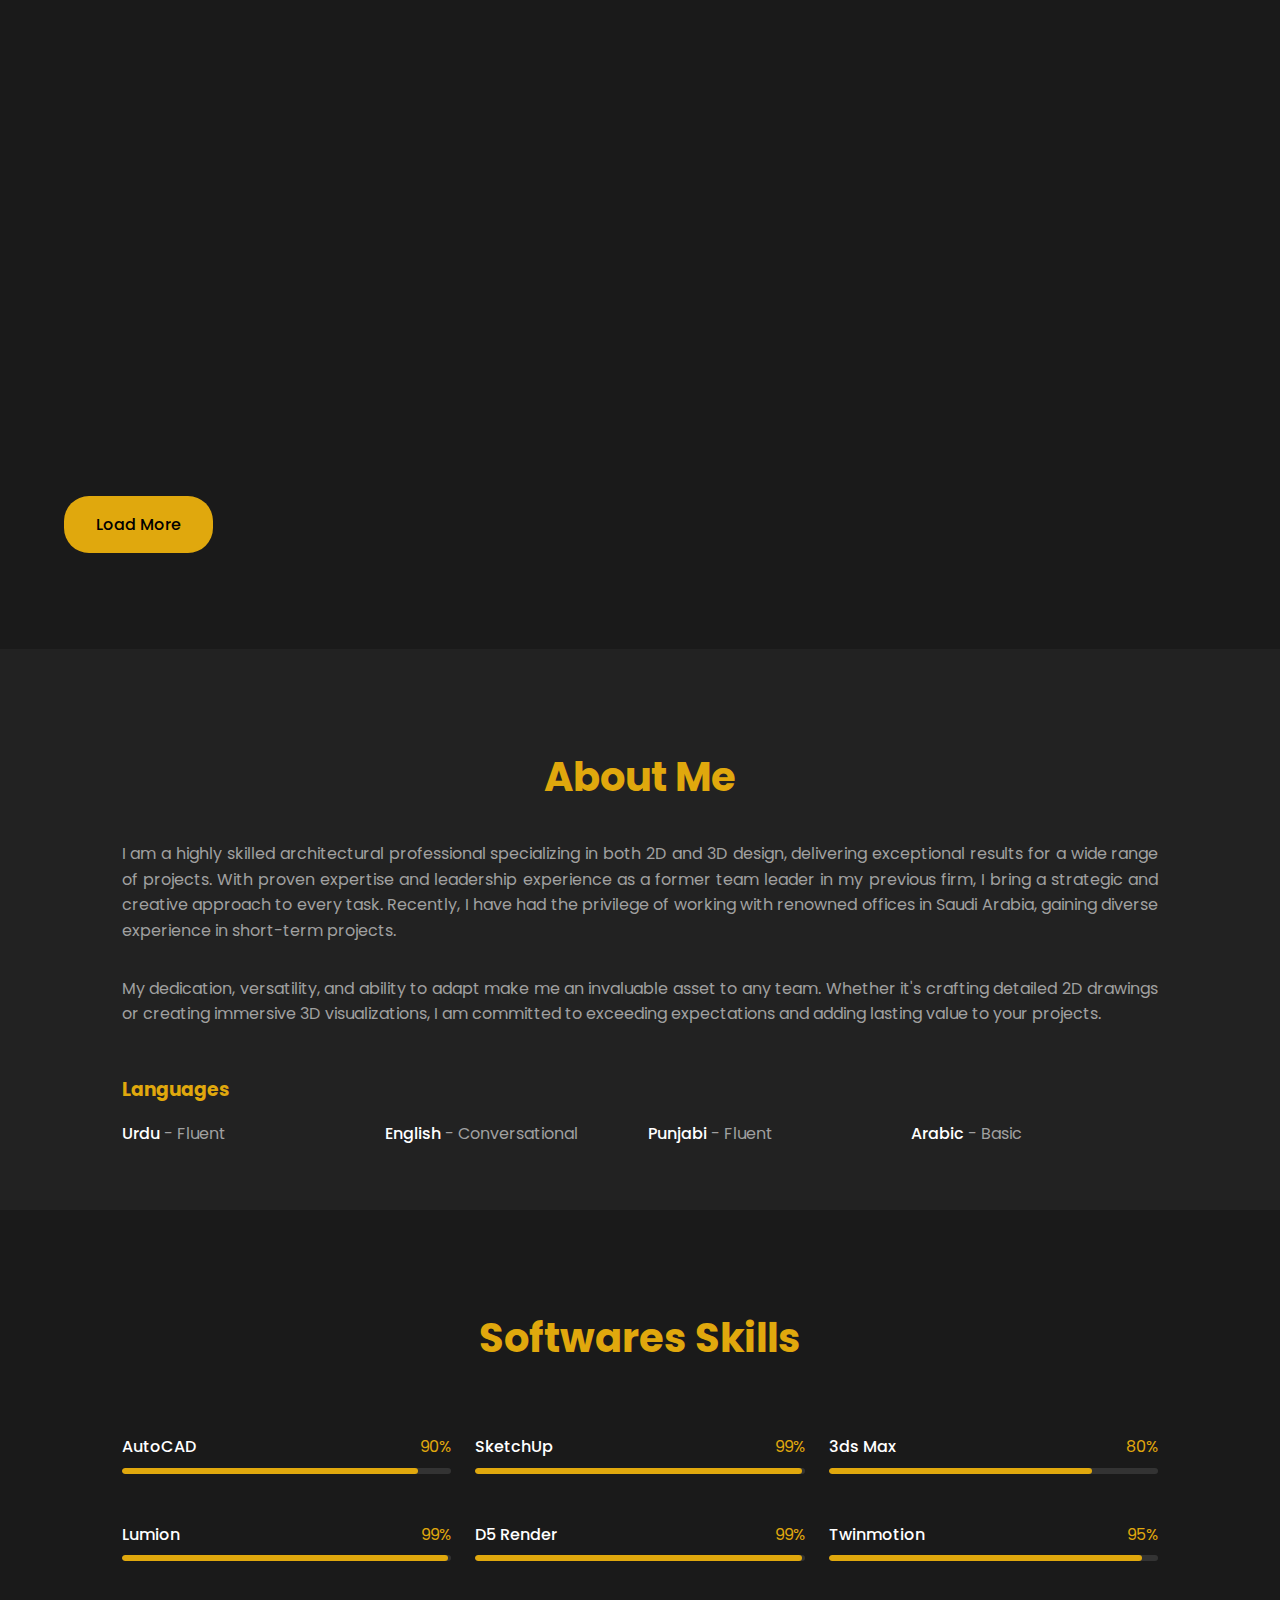
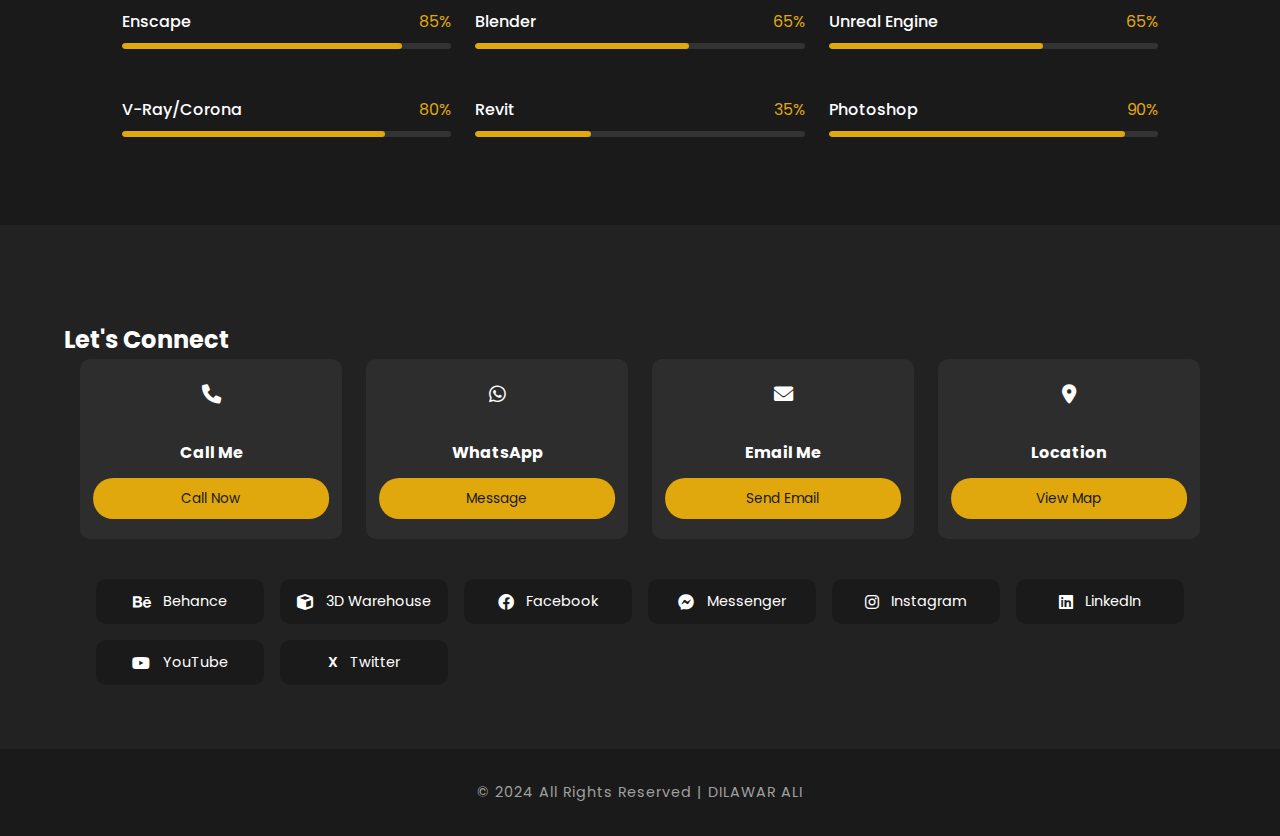
==== commit 438f6366: "adding loop animation videos" ====
--- a/index.html
+++ b/index.html
@@ -30,7 +30,7 @@
             <div class="hero-content">
                 <div class="hero-text">
                     <h1>السلام عليكم</h1>
-                    <h2>Hi, I am Dilawar Ali, an Architectural Visualization Specialist.</h2>
+                    <h2 style="color: var(--accent-color);">Hi, I am Dilawar Ali, an Architectural Visualization Specialist.</h2>
                     <p>I am a highly skilled architectural professional specializing in both 2D and 3D design, delivering exceptional results for a wide range of projects. With proven expertise and leadership experience as a former team leader in my previous firm, I bring a strategic and creative approach to every task.</p>
                     <div class="stats-container">
                         <div class="stat-item">
@@ -113,7 +113,7 @@
     </section>
 
     <section id="skills" class="skills-section">
-        <h2>Professional Skills</h2>
+        <h2>Softwares Skills</h2>
         <div class="skills-grid">
             <div class="skill-item">
                 <div class="skill-info">
--- a/styles.css
+++ b/styles.css
@@ -320,14 +320,16 @@
 
 /* Video Portfolio Items */
 .portfolio-item.video-item {
-    aspect-ratio: 16/9;
-    width: 100%;
-    height: auto;
-    background: var(--primary-color);
+    aspect-ratio: 16/9 !important;
+    width: 100% !important;
+    height: auto !important;
+    background: #000 !important;
     border-radius: 10px;
     overflow: hidden;
     position: relative;
-    cursor: pointer;
+    cursor: default;
+    margin: 0 !important;
+    padding: 0 !important;
 }
 
 .video-wrapper {
@@ -353,8 +355,10 @@
 .video-container {
     position: relative;
     width: 100%;
-    height: 100%;
+    height: 0;
     padding-bottom: 56.25%;
+    overflow: hidden;
+    background-color: #000;
 }
 
 .video-container iframe {
@@ -364,22 +368,50 @@
     width: 100%;
     height: 100%;
     border: none;
-    pointer-events: none; /* Prevent iframe interaction */
-}
-
+    pointer-events: none;
+}
+
+/* Remove all overlays and hover effects for video items */
+.portfolio-item.video-item .portfolio-overlay,
+.portfolio-item.video-item:hover .portfolio-overlay {
+    display: none;
+}
+
+/* Remove any text elements that might appear */
+.portfolio-item.video-item h3,
+.portfolio-item.video-item .title {
+    display: none;
+}
+
+.portfolio-item.video-item {
+    background: #000;
+    border-radius: 10px;
+    overflow: hidden;
+    cursor: default;
+}
+
+/* Remove blocking overlay styles */
 .portfolio-item.video-item .portfolio-overlay {
-    position: absolute;
-    bottom: 0;
-    left: 0;
-    width: 100%;
-    background: linear-gradient(transparent, rgba(0,0,0,0.8));
-    padding: 1rem;
-    opacity: 1;
-    transition: opacity 0.3s ease;
-}
-
-.portfolio-item.video-item:hover .portfolio-overlay {
-    opacity: 1;
+    display: none;
+}
+
+.portfolio-item.video-item::after,
+.portfolio-item.video-item::before,
+.portfolio-item.video-item .portfolio-overlay,
+.portfolio-item.video-item:hover .portfolio-overlay,
+.portfolio-item.video-item h3,
+.portfolio-item.video-item .title {
+    display: none !important;
+}
+
+.swiper-slide::after {
+    display: none;
+}
+
+/* Make sure videos are clickable */
+.swiper-slide iframe {
+    pointer-events: auto !important;
+    z-index: 2;
 }
 
 /* About Section */
@@ -917,6 +949,19 @@
     align-items: center;
     width: 100%;
     transition: all 0.3s ease;
+    overflow: hidden;
+}
+
+.swiper-slide iframe {
+    pointer-events: none; /* Prevents iframe from capturing clicks */
+}
+
+.swiper-slide::after {
+    display: none;
+}
+
+.swiper-slide:hover::after {
+    background: rgba(0, 0, 0, 0.2);
 }
 
 .showcase-slide {
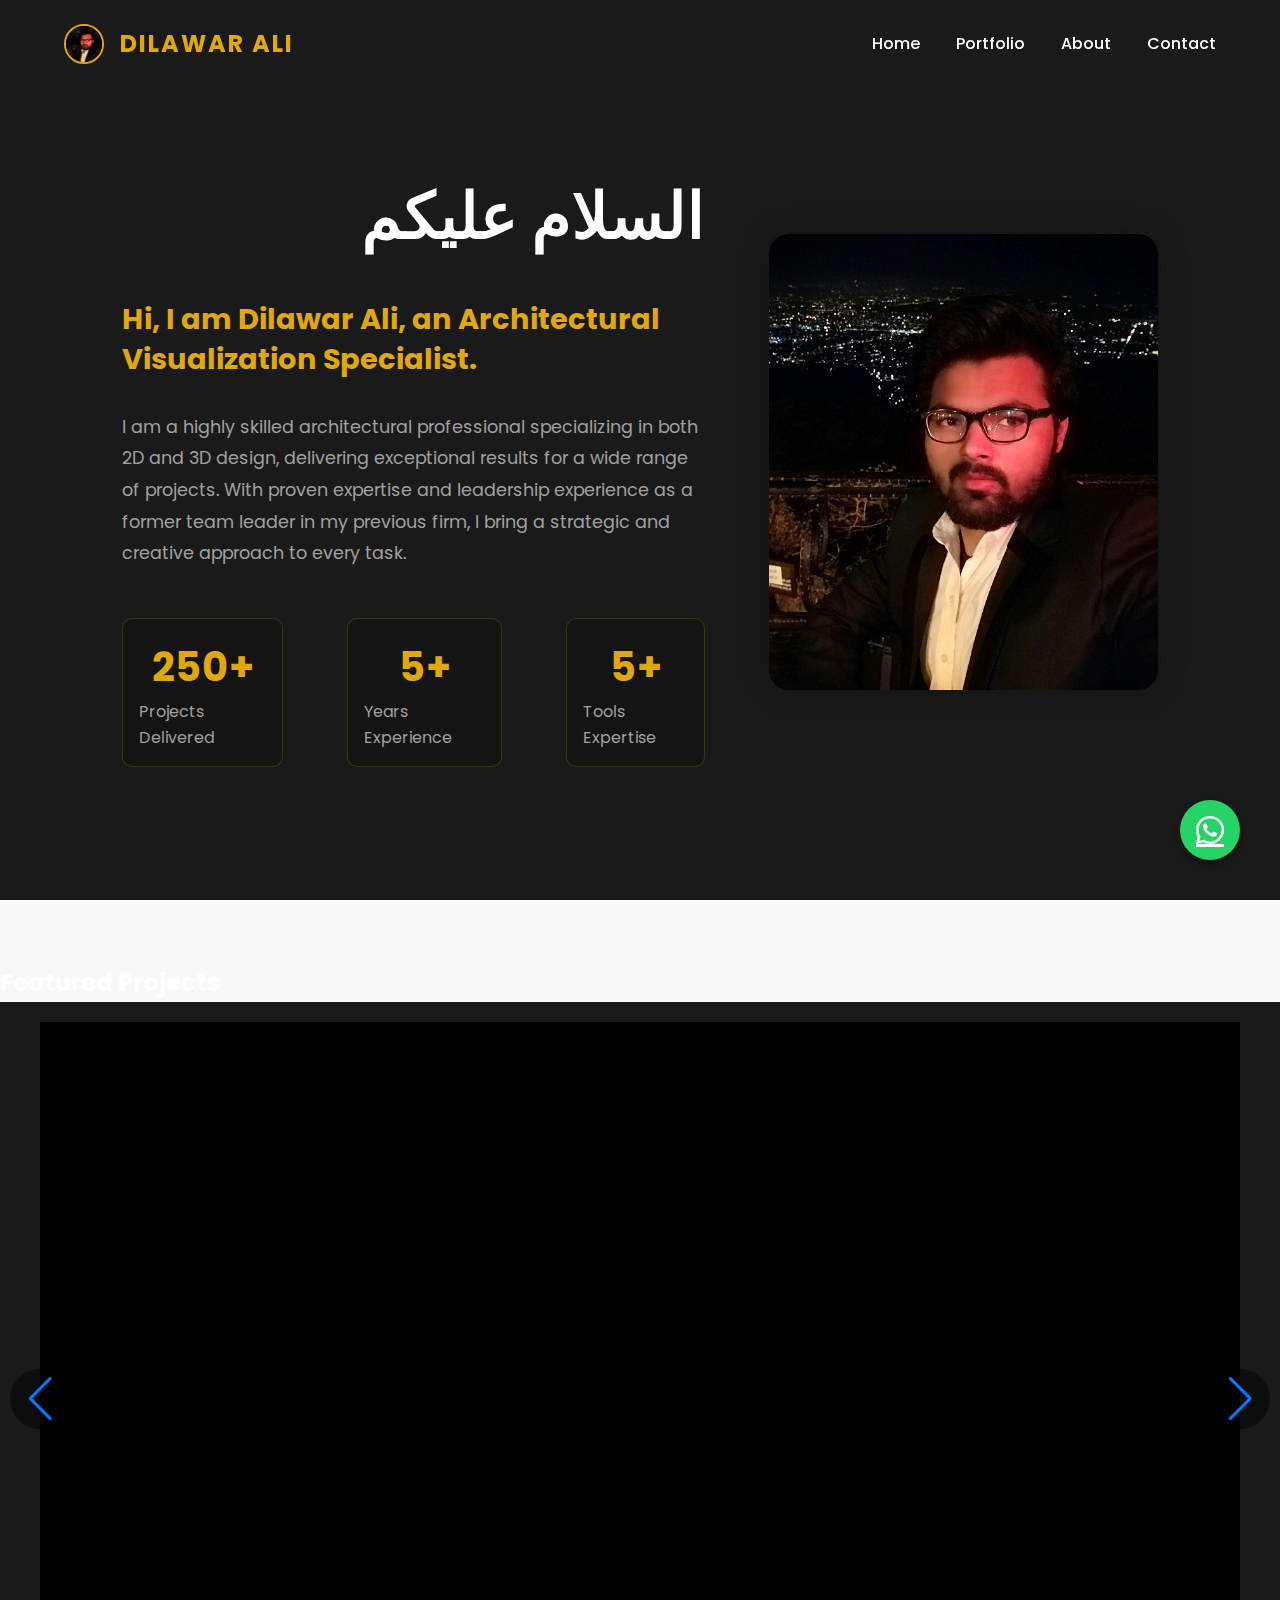
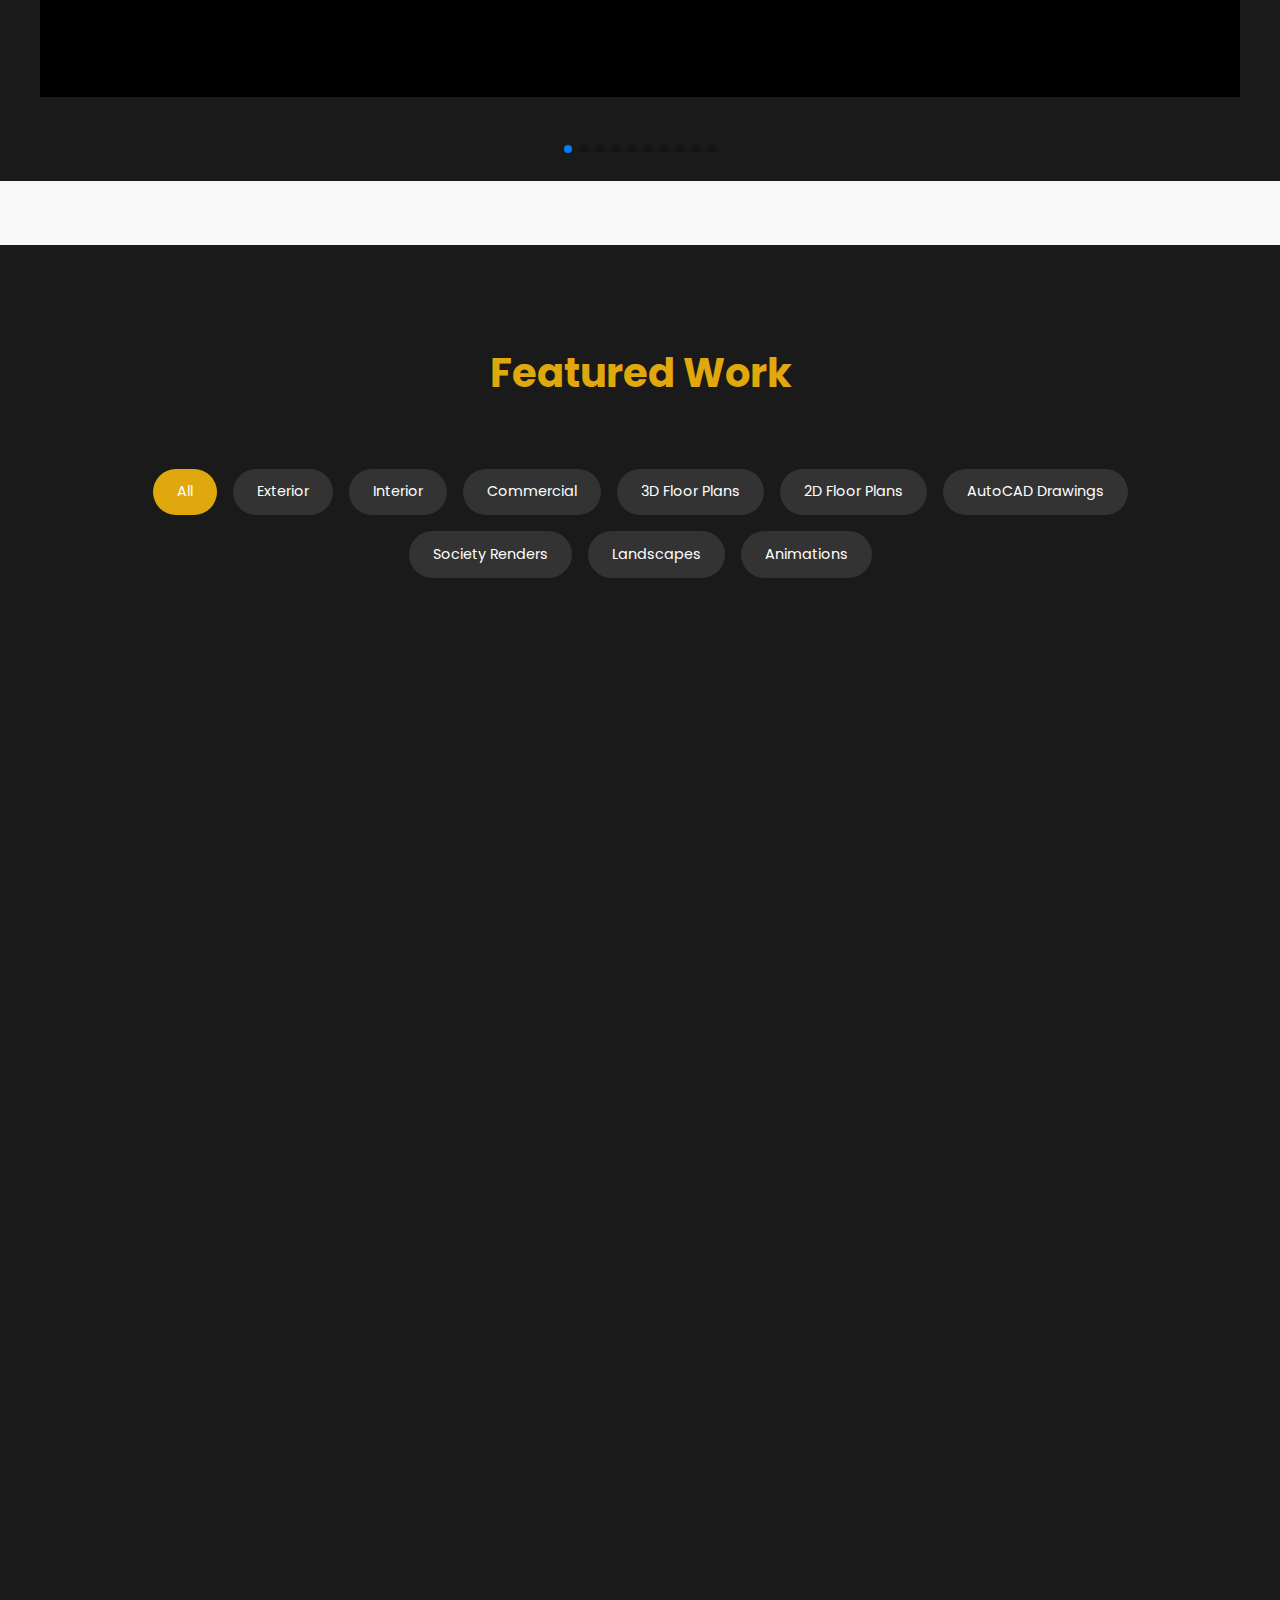
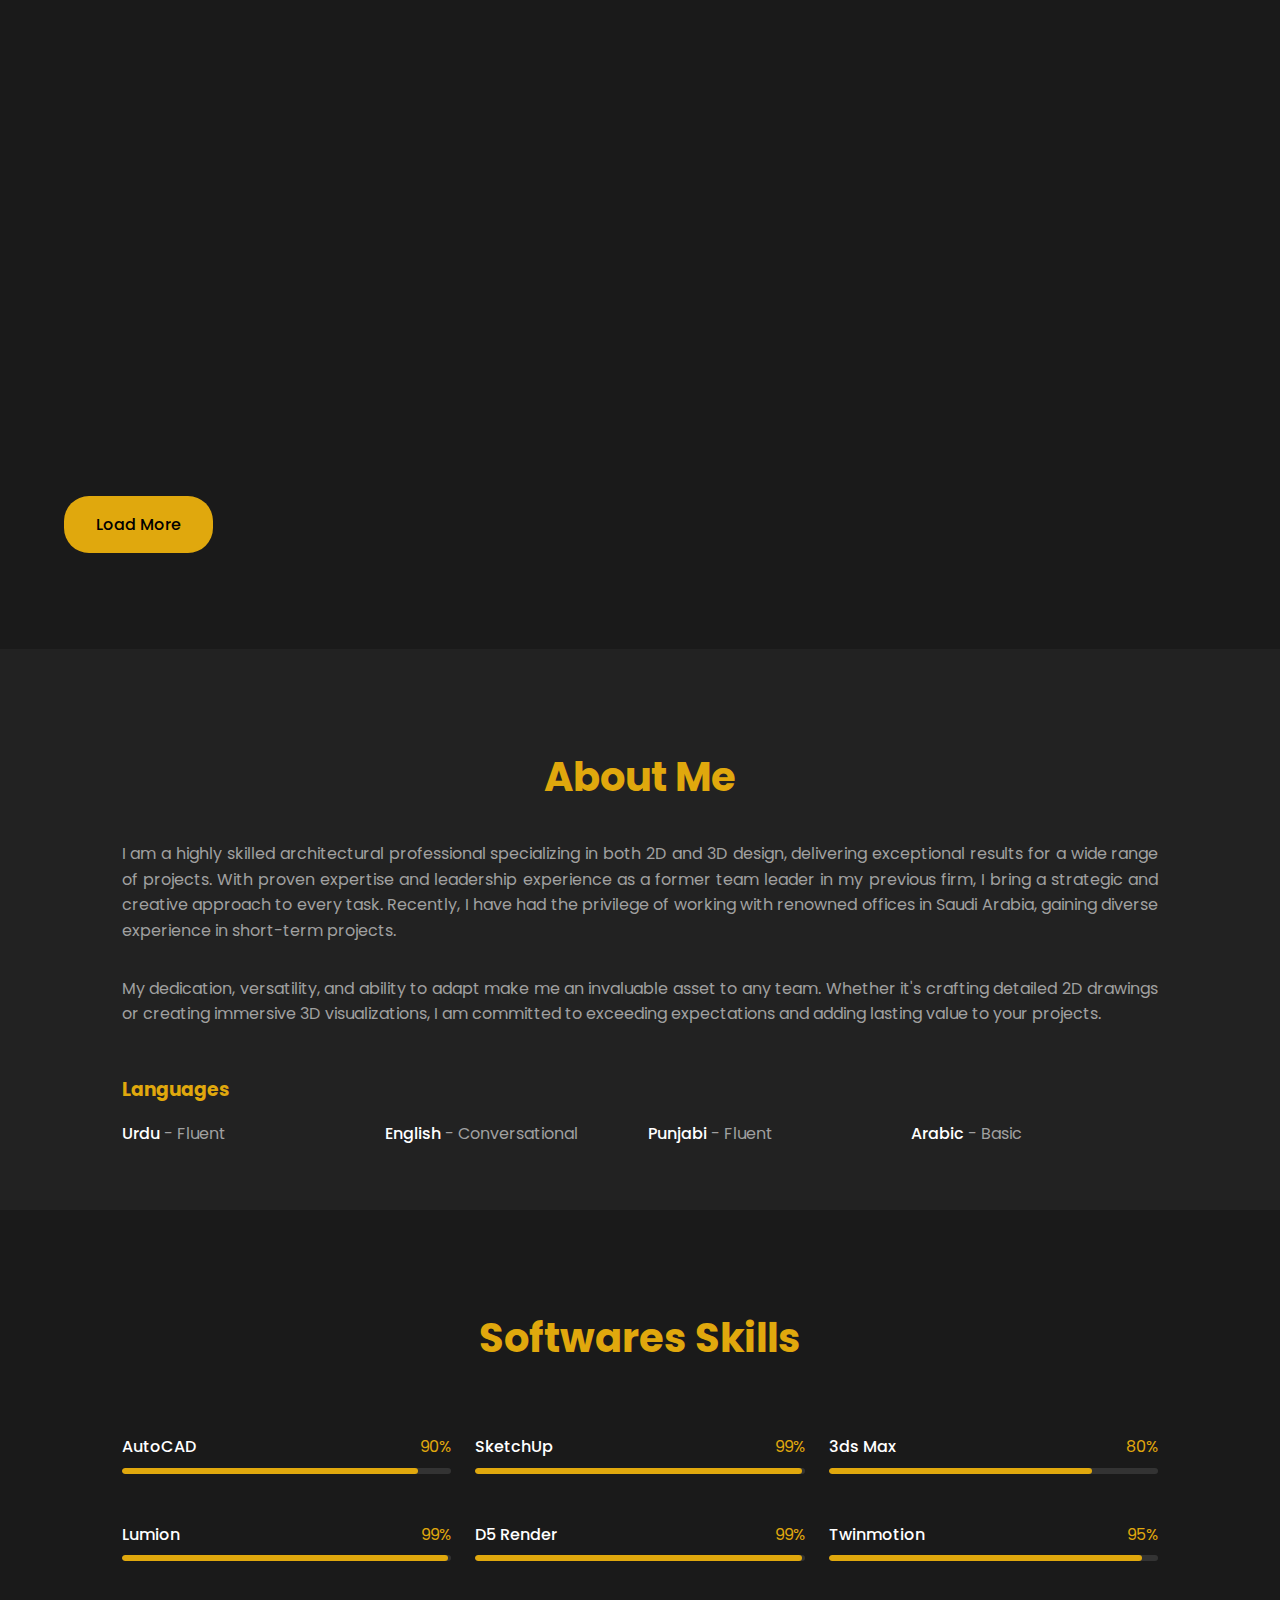
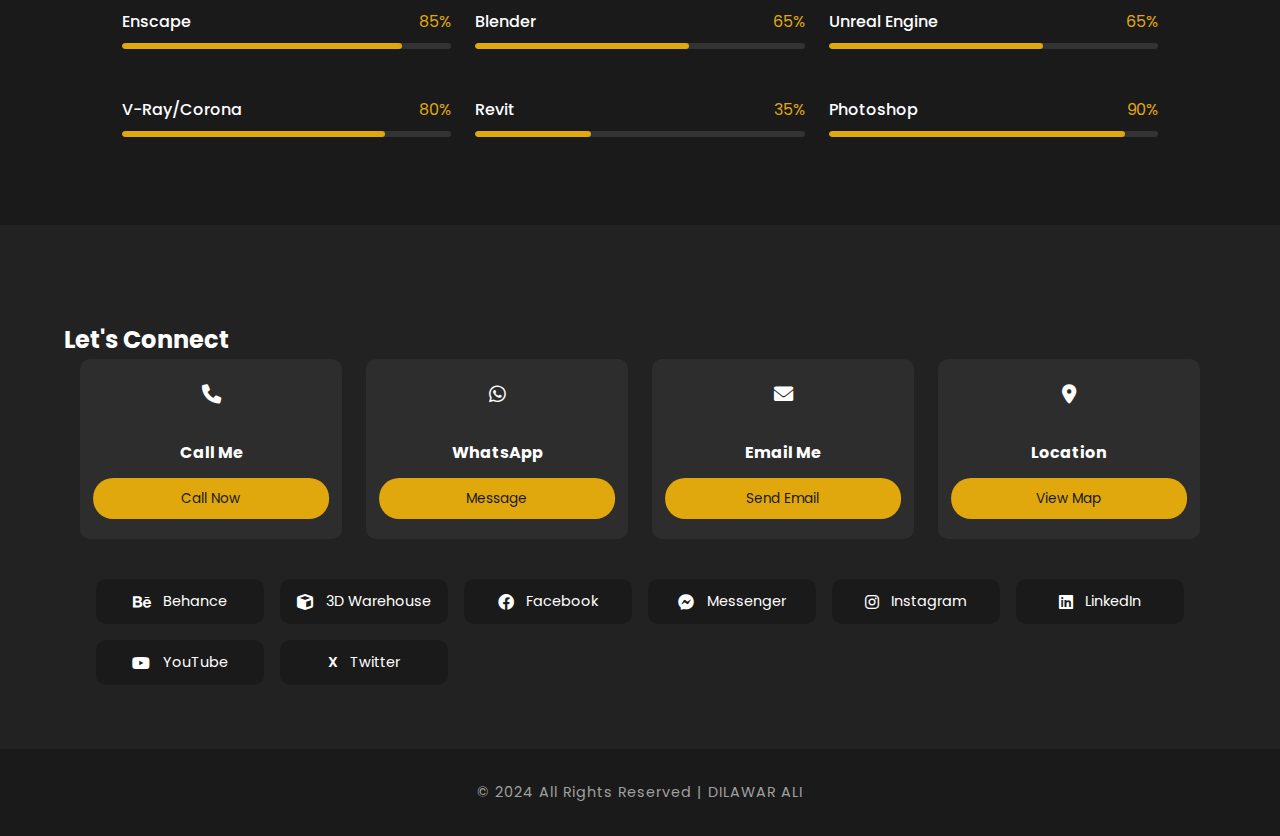
==== commit bd05a2cc: "add popup, change dp" ====
--- a/index.html
+++ b/index.html
@@ -287,6 +287,14 @@
         <p>© 2024 All Rights Reserved | DILAWAR ALI</p>
     </footer>
 
+    <!-- Add this before the job-search-popup div -->
+    <div class="backdrop-overlay"></div>
+    <!-- Add this right before closing body tag -->
+    <div class="job-search-popup">
+        <button class="close-popup">&times;</button>
+        <p>I am actively seeking a job opportunity. Currently residing in Jeddah, Saudi Arabia, on a visit visa, and available to start immediately.</p>
+    </div>
+    <!-- ...existing code... -->
     <script src="assets/js/config.js"></script>
     <script src="https://cdn.jsdelivr.net/npm/swiper@8/swiper-bundle.min.js"></script>
     <script src="script.js"></script>
--- a/styles.css
+++ b/styles.css
@@ -838,6 +838,76 @@
     }
 }
 
+/* Job Search Popup Styles */
+.job-search-popup {
+    position: fixed;
+    top: 50%;
+    left: 50%;
+    transform: translate(-50%, -50%) scale(0.7);
+    background: rgba(26, 26, 26, 0.95);
+    padding: 2rem;
+    border-radius: 15px;
+    border: 2px solid var(--accent-color);
+    box-shadow: 0 0 30px rgba(0, 0, 0, 0.5);
+    z-index: 9999;
+    max-width: 90%;
+    width: 500px;
+    text-align: center;
+    opacity: 0;
+    visibility: hidden;
+    transition: all 0.3s ease-in-out;
+}
+
+.job-search-popup.show {
+    opacity: 1;
+    visibility: visible;
+    transform: translate(-50%, -50%) scale(1);
+}
+
+.job-search-popup p {
+    color: var(--text-color);
+    font-size: 1.1rem;
+    line-height: 1.6;
+    margin-bottom: 1.5rem;
+}
+
+.close-popup {
+    position: absolute;
+    top: 10px;
+    right: 10px;
+    background: none;
+    border: none;
+    color: var(--accent-color);
+    font-size: 1.5rem;
+    cursor: pointer;
+    padding: 5px;
+    transition: transform 0.3s ease;
+}
+
+.close-popup:hover {
+    transform: scale(1.1);
+}
+
+/* Add backdrop overlay styles */
+.backdrop-overlay {
+    position: fixed;
+    top: 0;
+    left: 0;
+    width: 100%;
+    height: 100%;
+    background: rgba(0, 0, 0, 0.7);
+    backdrop-filter: blur(3px);
+    opacity: 0;
+    visibility: hidden;
+    transition: all 0.3s ease;
+    z-index: 9998;
+}
+
+.backdrop-overlay.show {
+    opacity: 1;
+    visibility: visible;
+}
+
 /* Responsive Design */
 @media (max-width: 992px) {
     .hero-content {
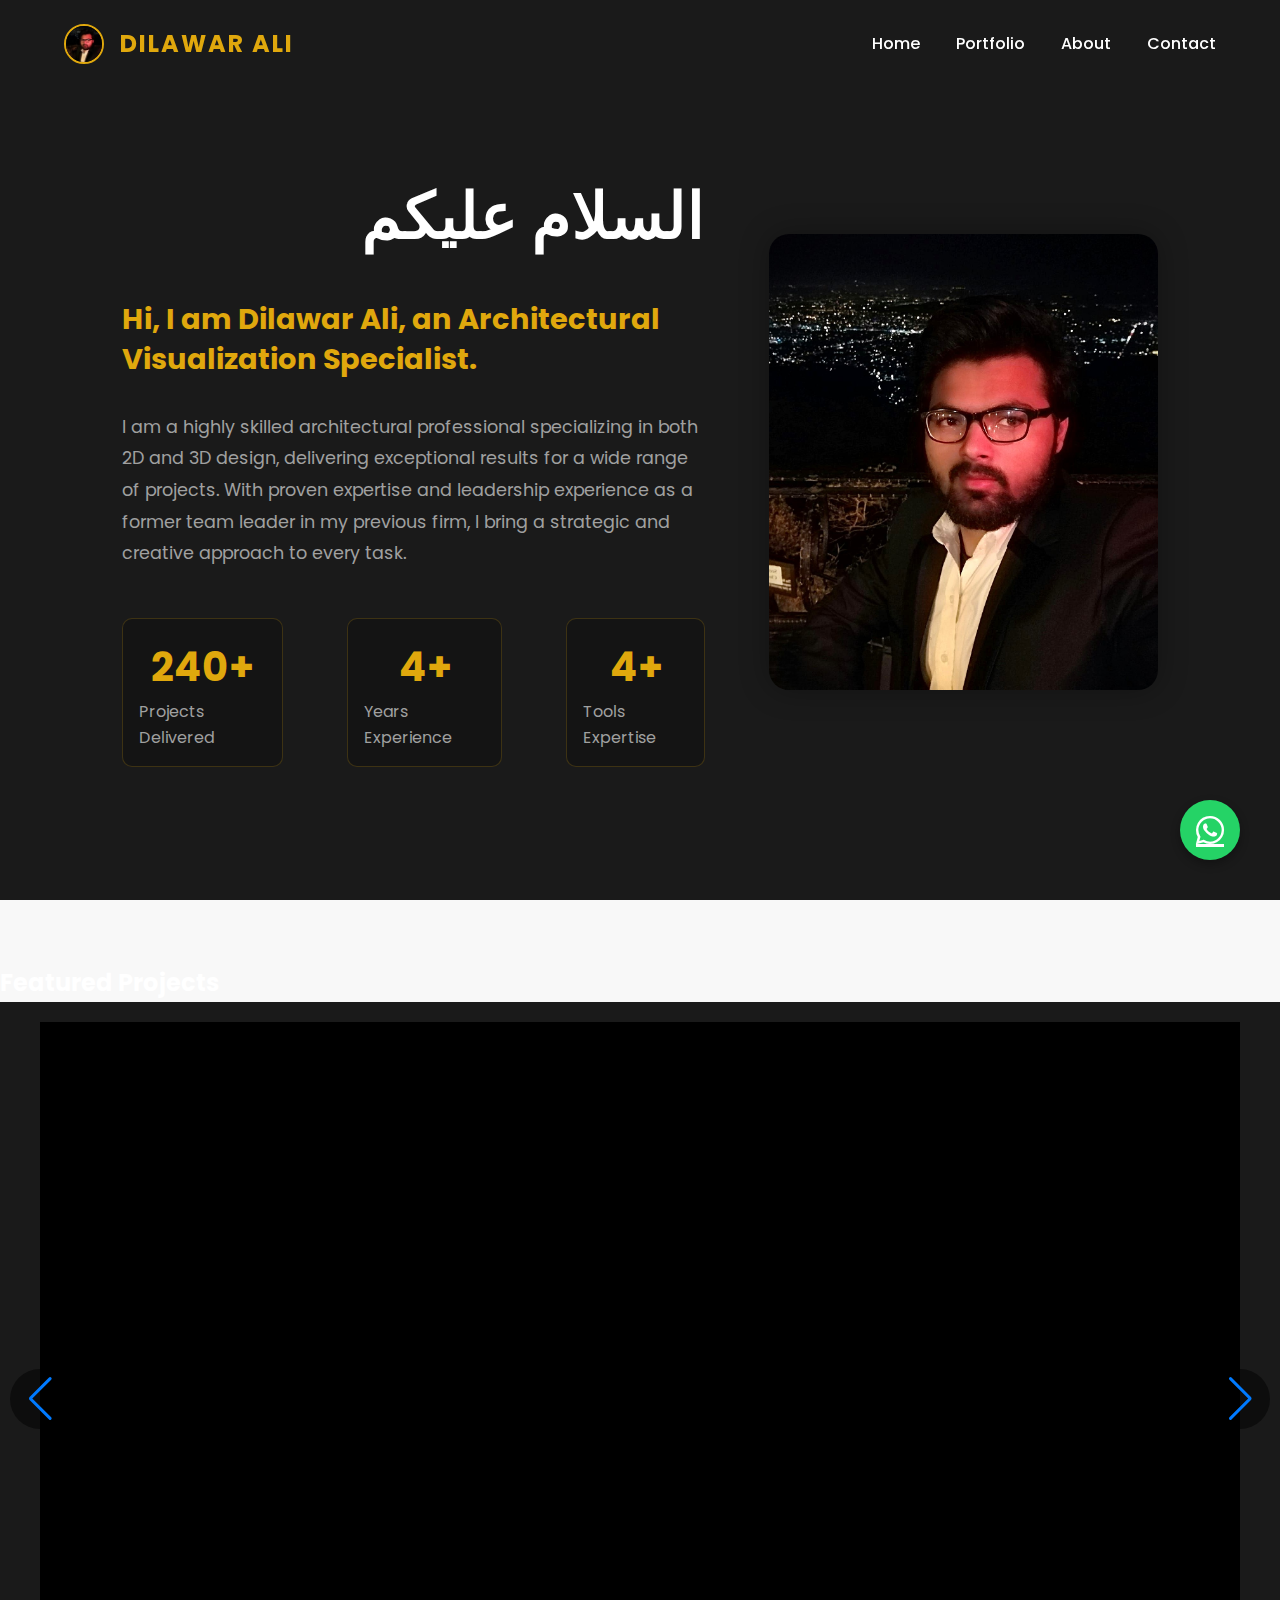
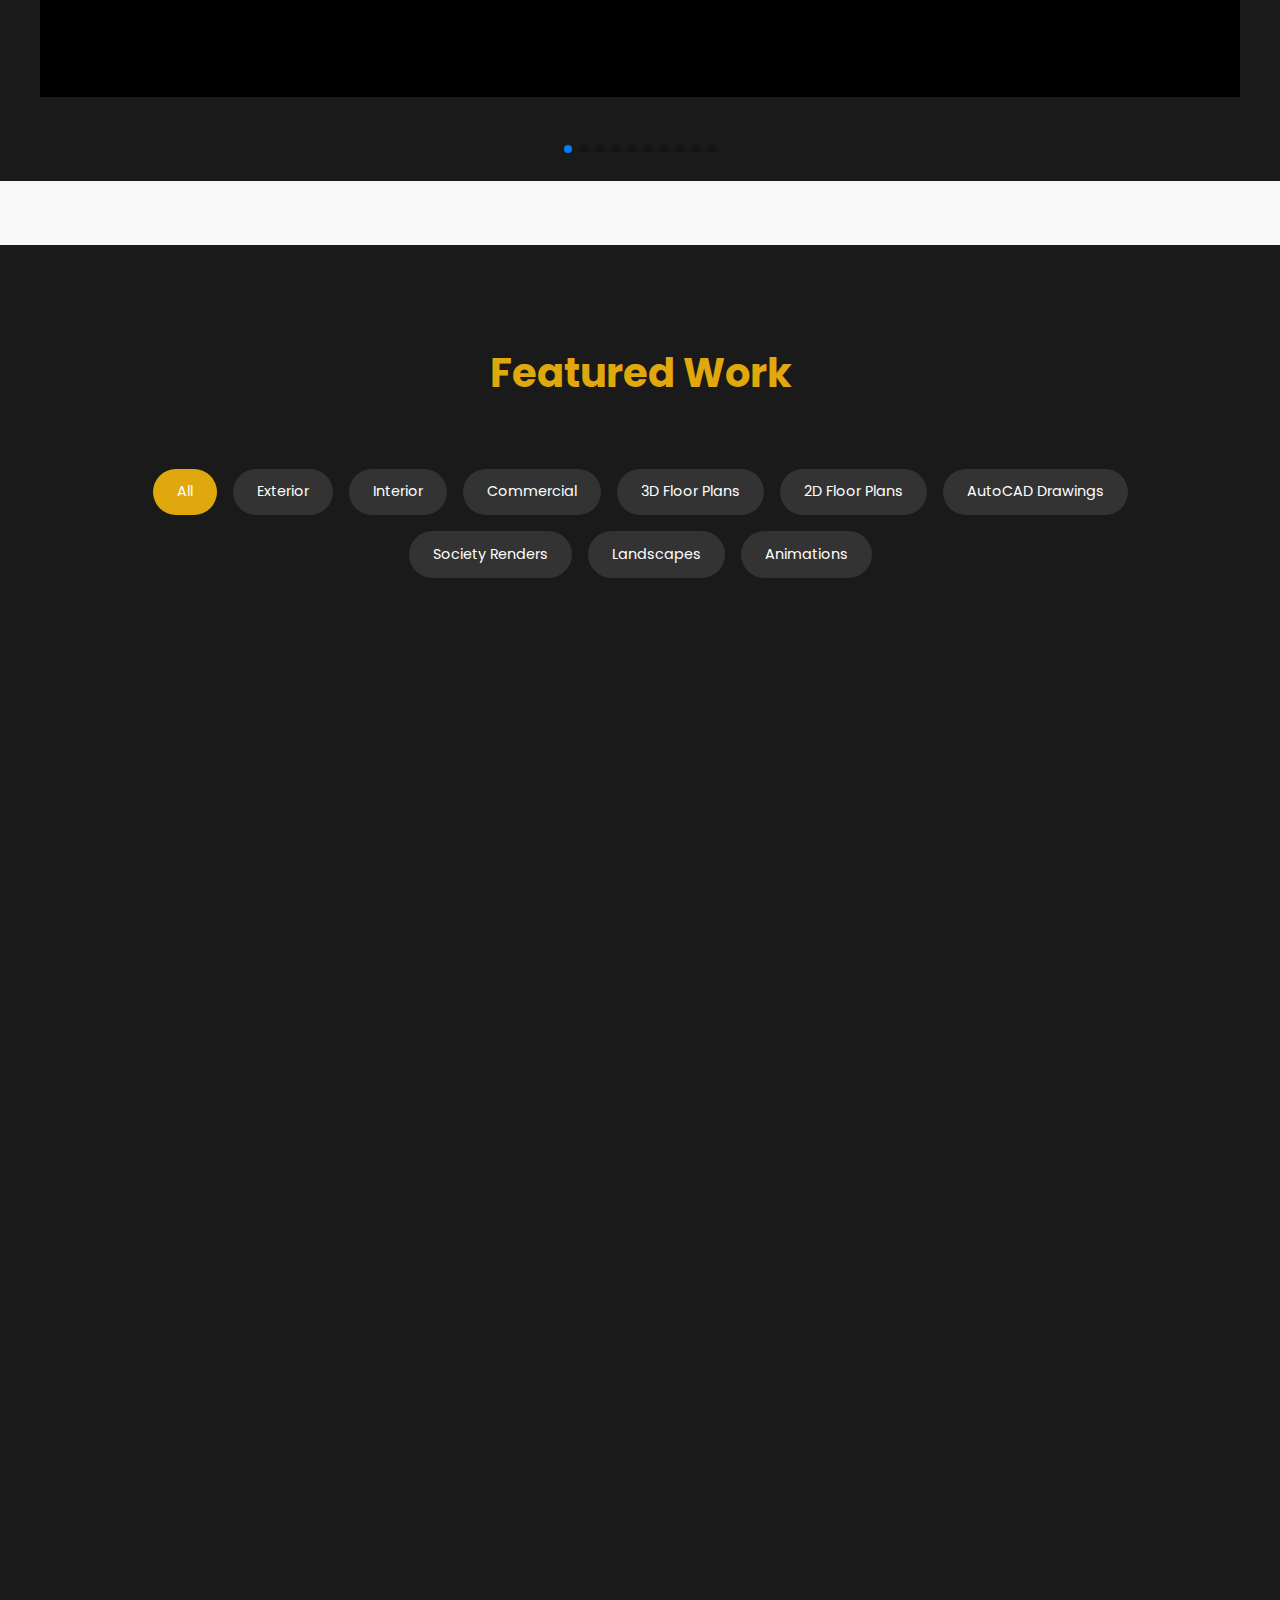
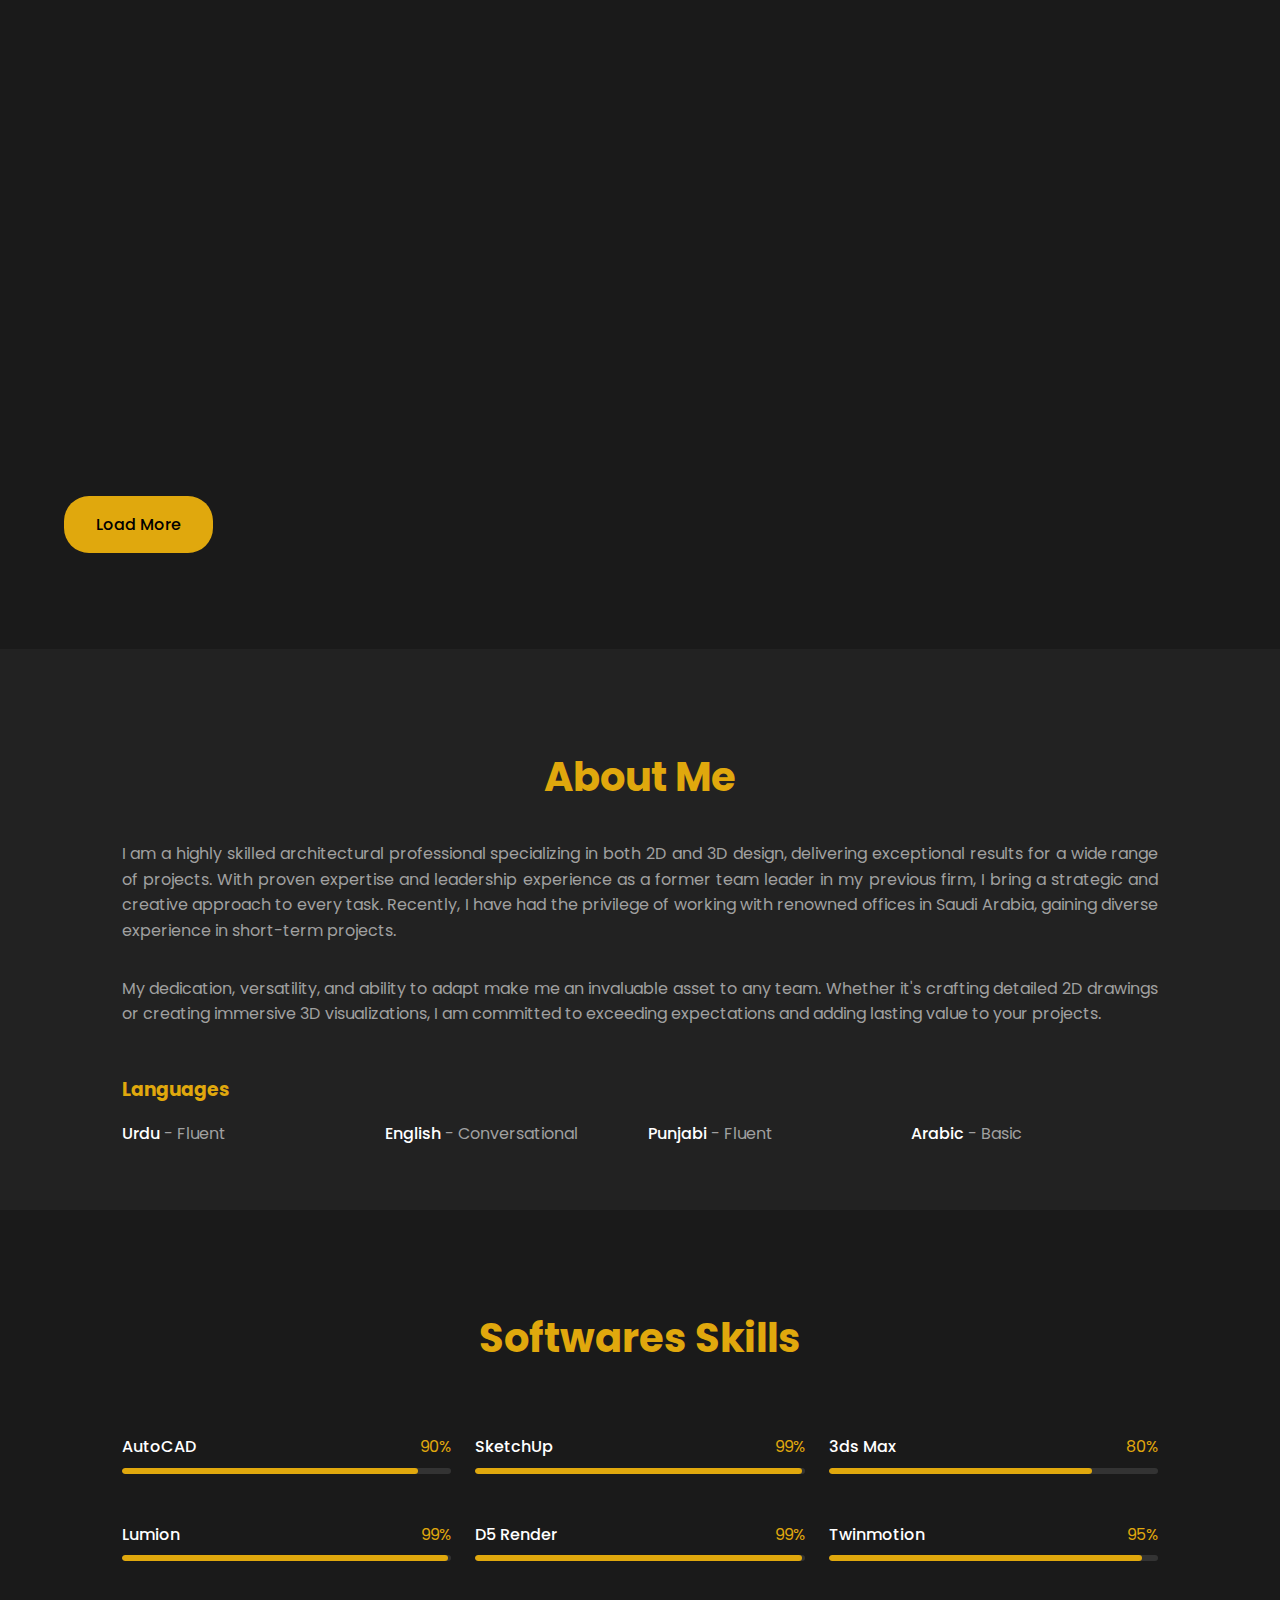
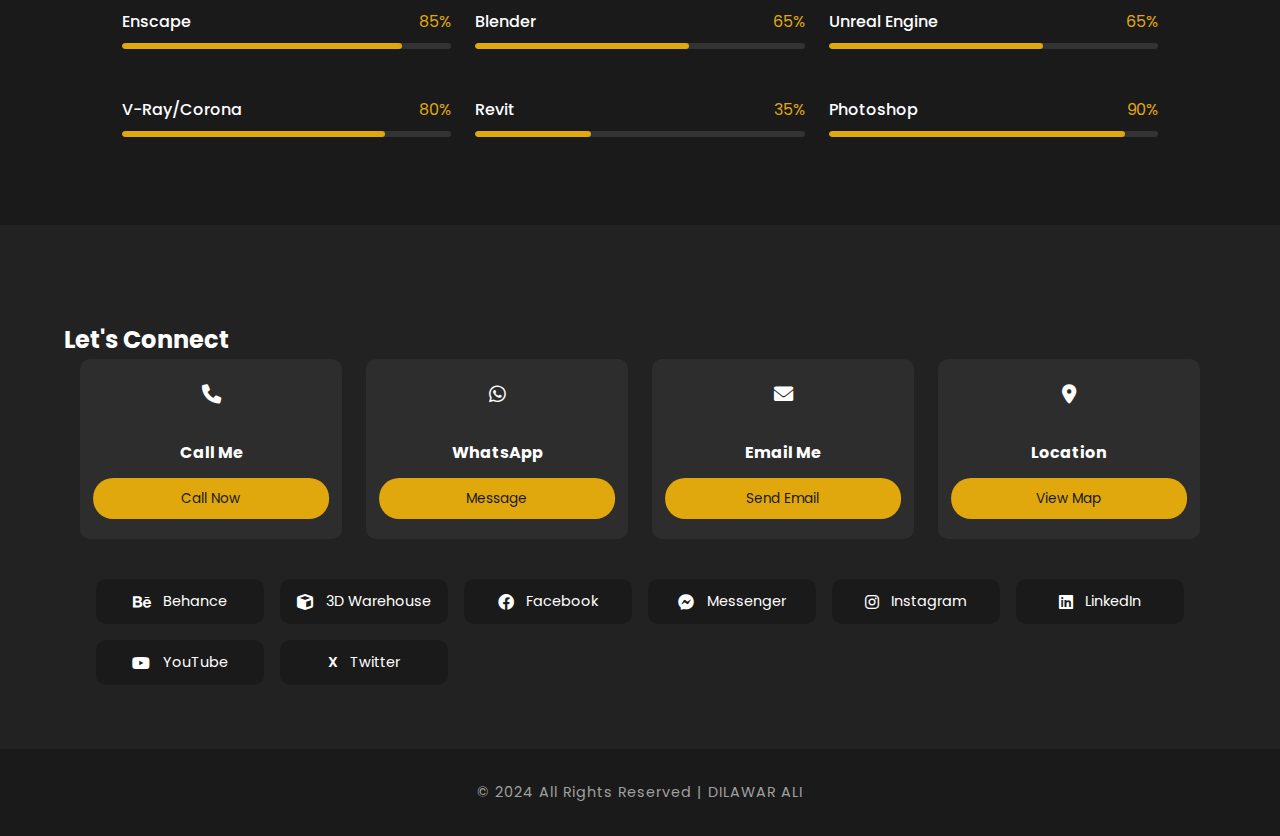
==== commit 8222f62f: "add sitemap and popup design" ====
--- a/index.html
+++ b/index.html
@@ -292,7 +292,14 @@
     <!-- Add this right before closing body tag -->
     <div class="job-search-popup">
         <button class="close-popup">&times;</button>
-        <p>I am actively seeking a job opportunity. Currently residing in Jeddah, Saudi Arabia, on a visit visa, and available to start immediately.</p>
+        <h3>Exclusive Offer</h3>
+        <p class="popup-headline">Elevate Your Architectural Vision</p>
+        <p class="popup-text">Experience world-class architectural visualization services, meticulously crafted to transform your concepts into stunning reality.</p>
+        <p class="popup-offer">Limited Time: 40% Professional Discount</p>
+        <a href="https://wa.me/+966538832609" class="popup-cta">
+            <i class="fab fa-whatsapp"></i>
+            Discuss Your Project
+        </a>
     </div>
     <!-- ...existing code... -->
     <script src="assets/js/config.js"></script>
--- a/styles.css
+++ b/styles.css
@@ -845,7 +845,7 @@
     left: 50%;
     transform: translate(-50%, -50%) scale(0.7);
     background: rgba(26, 26, 26, 0.95);
-    padding: 2rem;
+    padding: 2.5rem;
     border-radius: 15px;
     border: 2px solid var(--accent-color);
     box-shadow: 0 0 30px rgba(0, 0, 0, 0.5);
@@ -906,6 +906,57 @@
 .backdrop-overlay.show {
     opacity: 1;
     visibility: visible;
+}
+
+.job-search-popup h3 {
+    color: var(--accent-color);
+    font-size: 1.2rem;
+    text-transform: uppercase;
+    letter-spacing: 2px;
+    margin-bottom: 1rem;
+}
+
+.popup-headline {
+    font-size: 1.6rem;
+    font-weight: 600;
+    color: var(--text-color);
+    margin-bottom: 1rem;
+    line-height: 1.3;
+}
+
+.popup-text {
+    color: var(--text-secondary);
+    font-size: 1.1rem;
+    line-height: 1.6;
+    margin-bottom: 1.5rem;
+}
+
+.popup-offer {
+    color: var(--accent-color);
+    font-size: 1.2rem;
+    font-weight: 600;
+    margin-bottom: 1.5rem;
+    padding: 0.5rem;
+    border: 1px dashed var(--accent-color);
+    display: inline-block;
+}
+
+.popup-cta {
+    display: inline-flex;
+    align-items: center;
+    gap: 0.5rem;
+    background: var(--accent-color);
+    color: var(--primary-color);
+    padding: 0.8rem 1.5rem;
+    border-radius: 50px;
+    text-decoration: none;
+    font-weight: 500;
+    transition: all 0.3s ease;
+}
+
+.popup-cta:hover {
+    transform: translateY(-3px);
+    box-shadow: 0 5px 15px rgba(224, 168, 13, 0.3);
 }
 
 /* Responsive Design */
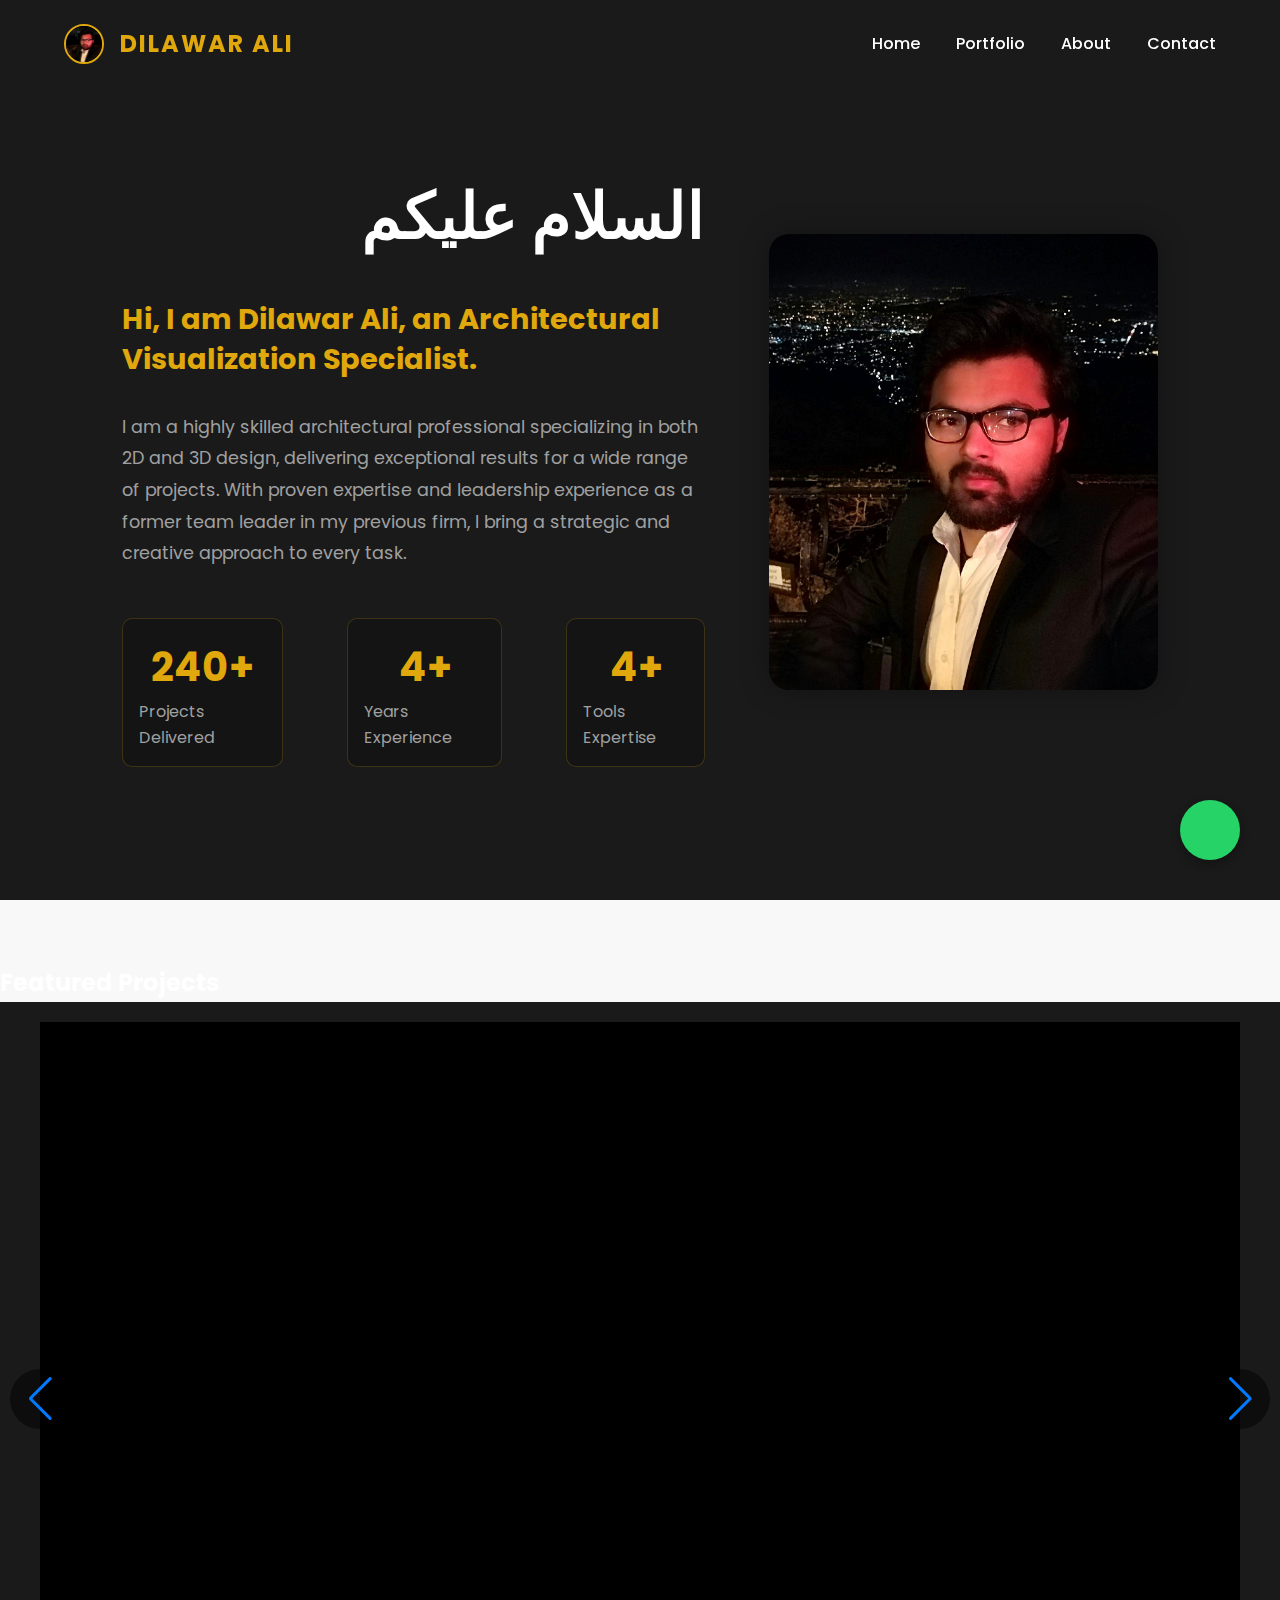
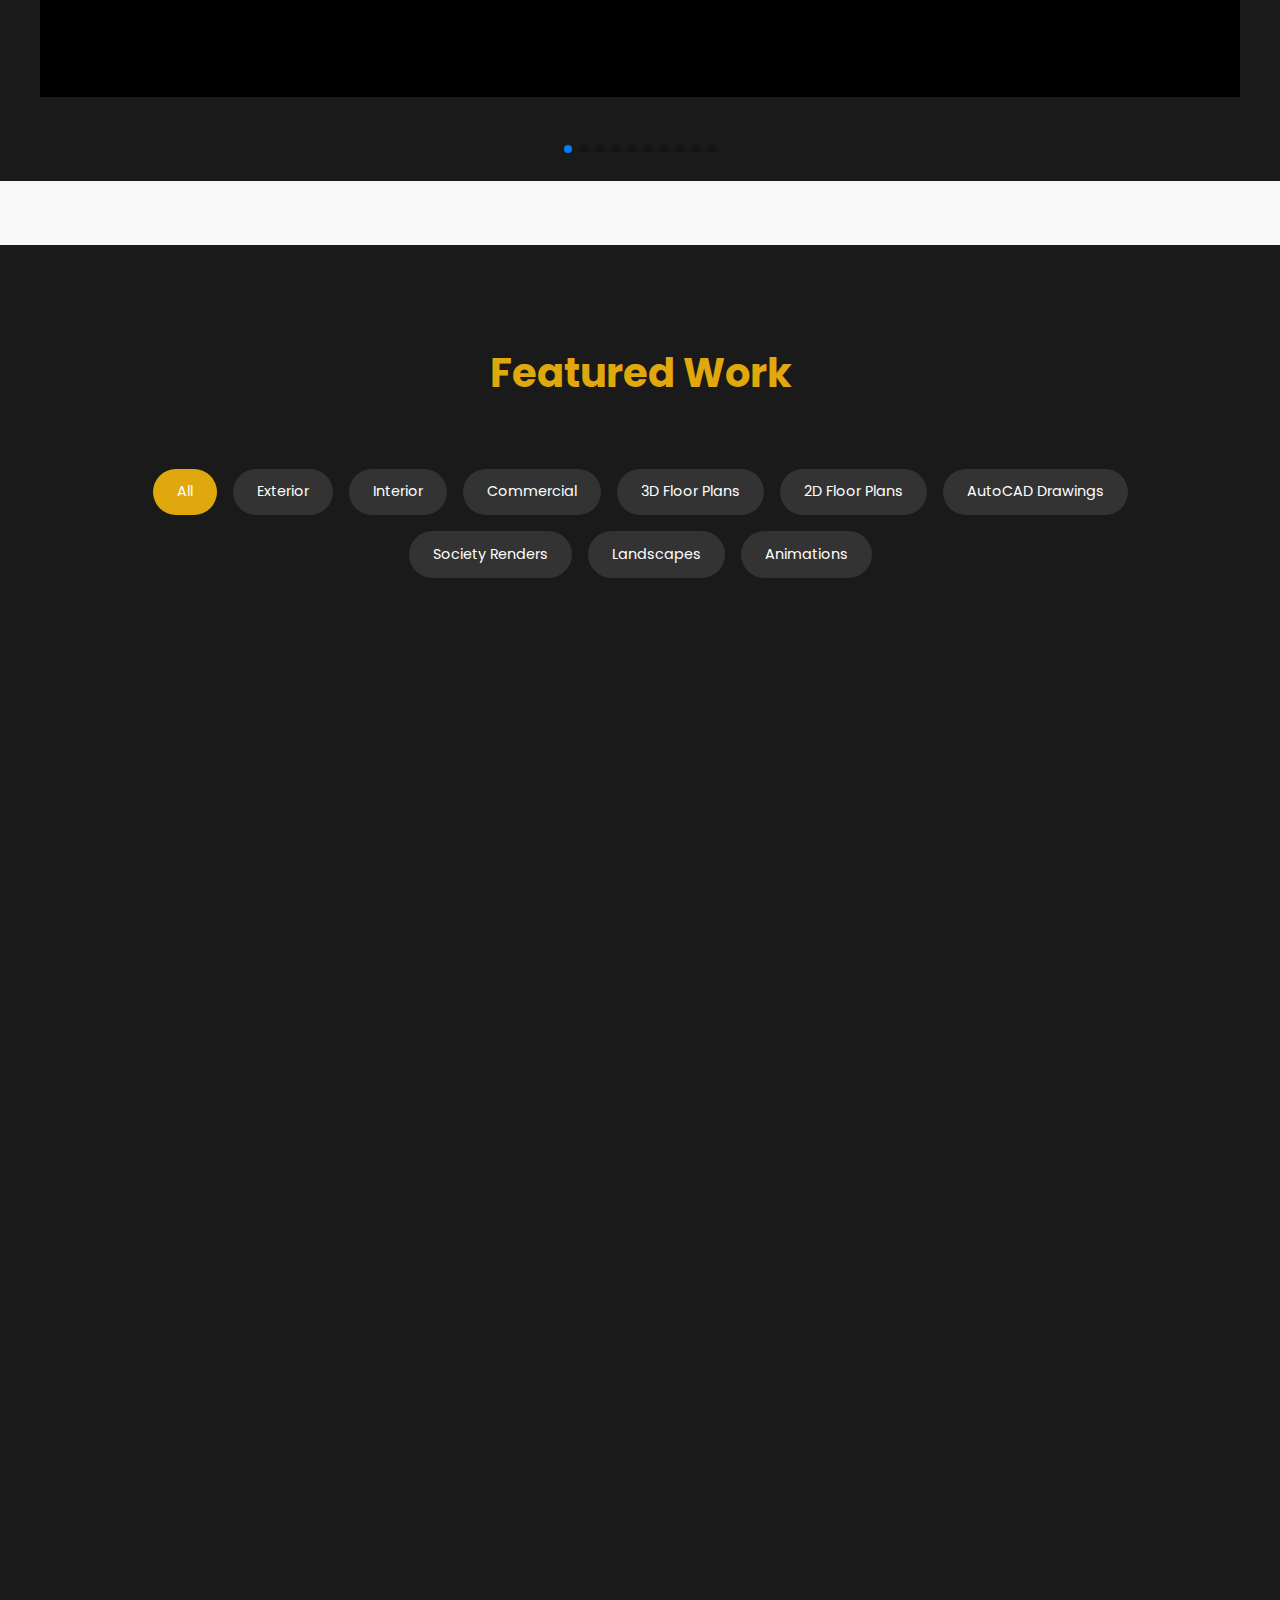
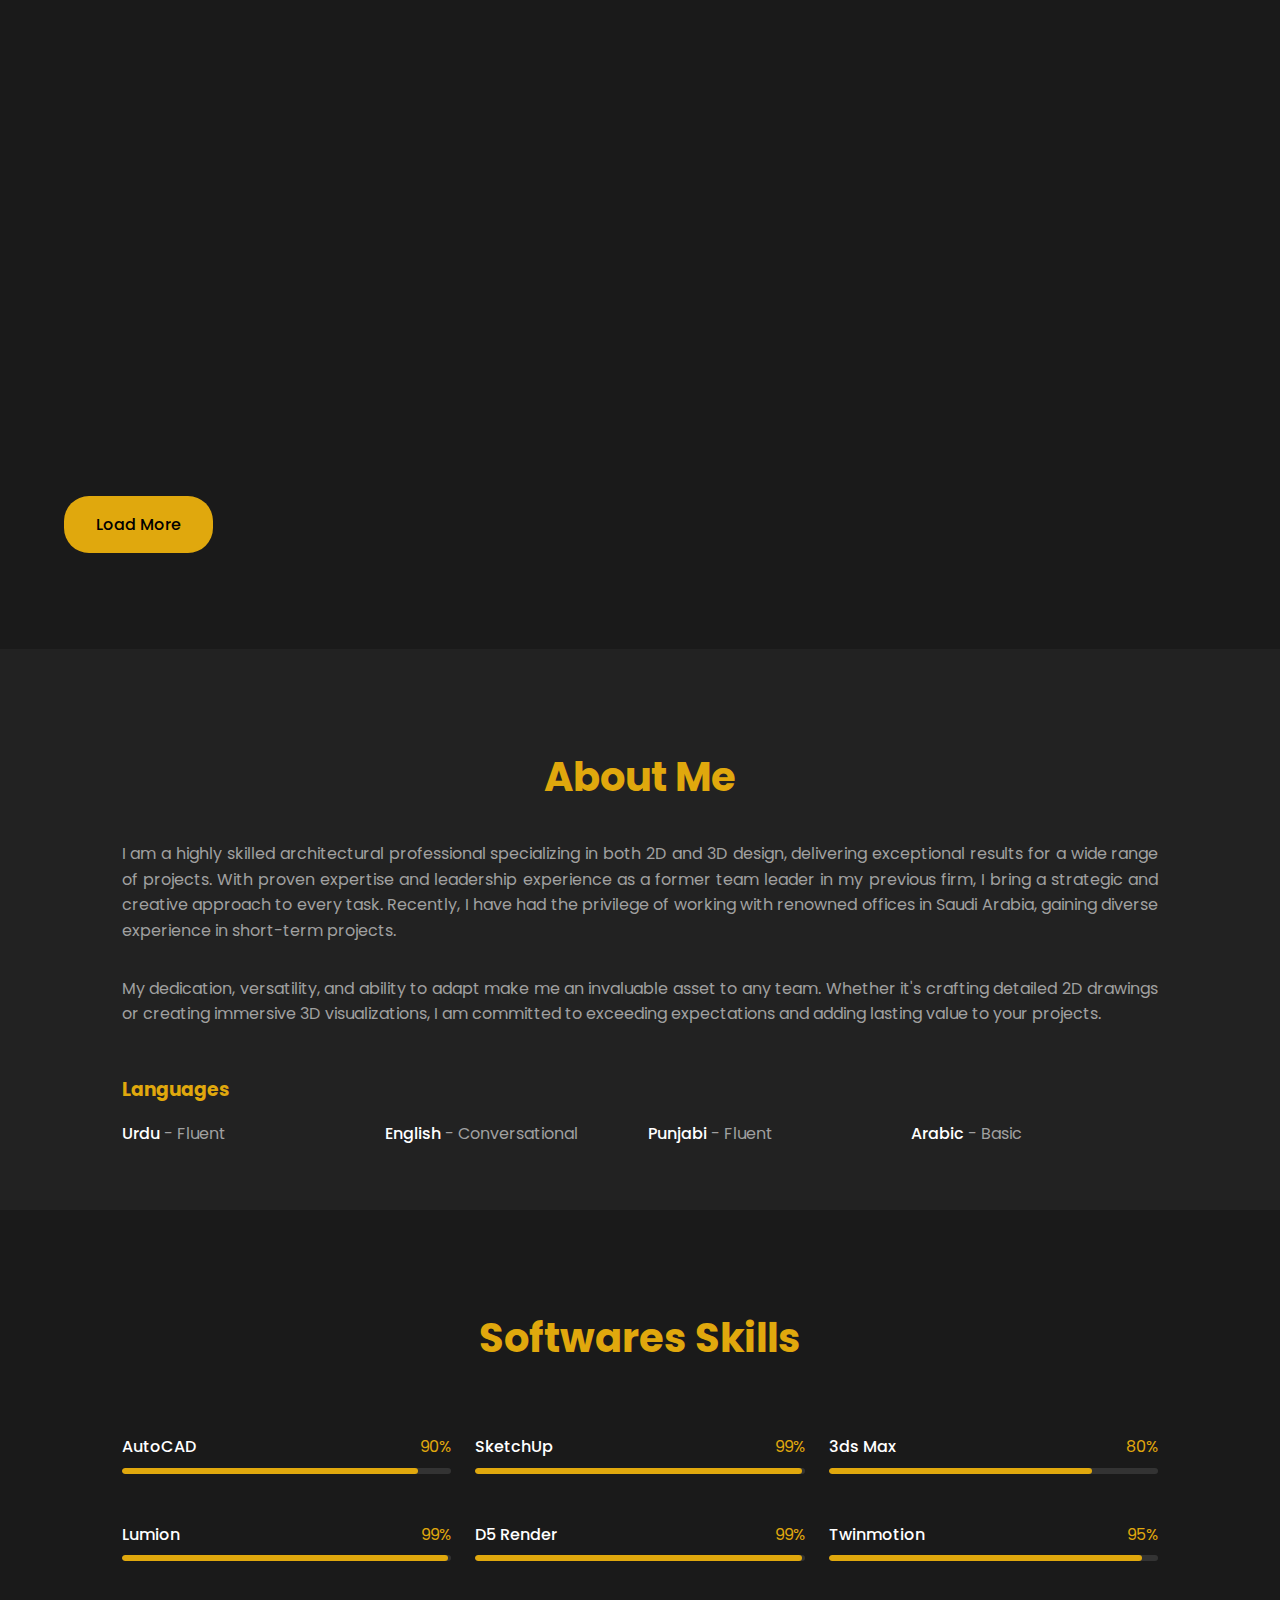
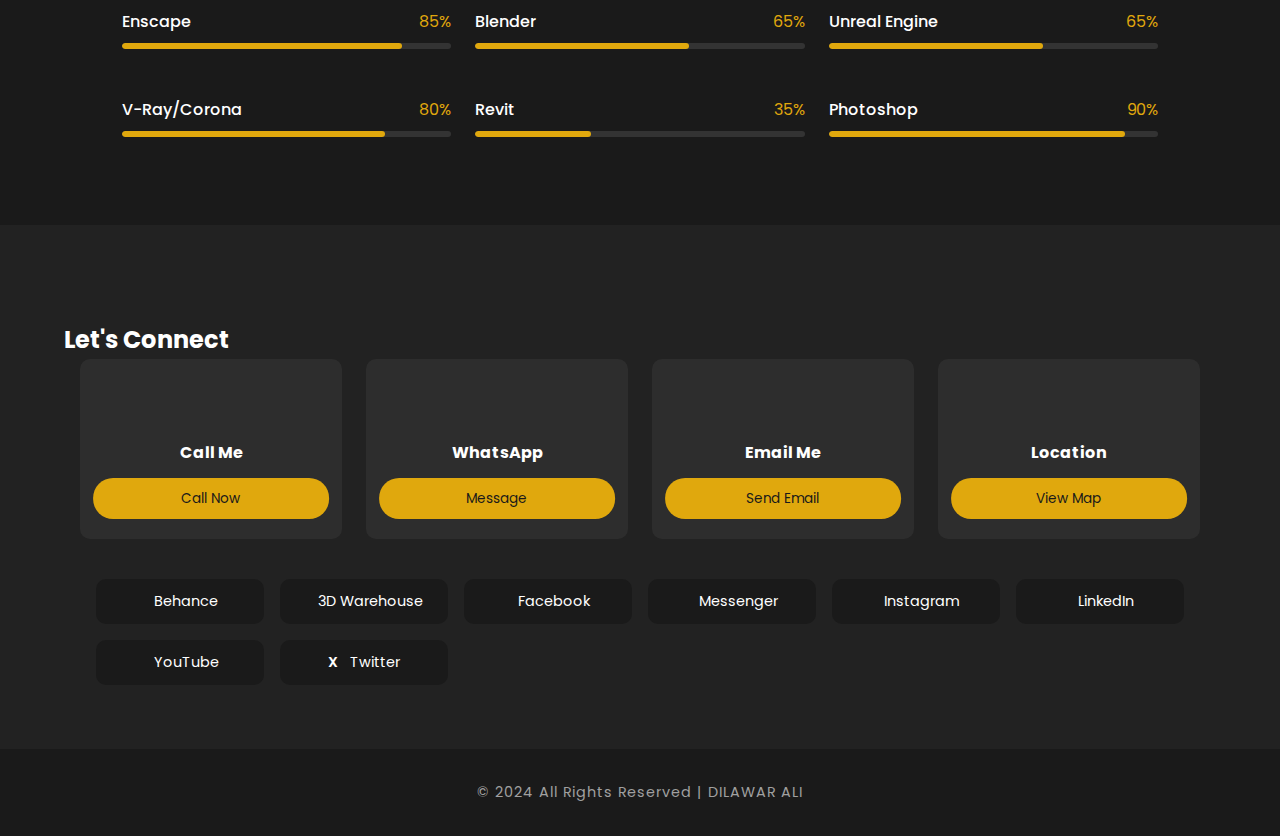
==== commit 336a03a9: "fix error site inspection" ====
--- a/index.html
+++ b/index.html
@@ -5,7 +5,9 @@
     <meta name="viewport" content="width=device-width, initial-scale=1.0, maximum-scale=1.0, user-scalable=no">
     <title>Dilawar Ali - Architectural Visualization</title>
     <link rel="stylesheet" href="styles.css">
-    <link rel="stylesheet" href="https://cdnjs.cloudflare.com/ajax/libs/font-awesome/6.0.0/css/all.min.css">
+    <link rel="stylesheet" href="https://cdnjs.cloudflare.com/ajax/libs/font-awesome/6.5.1/css/all.min.css" integrity="sha512-DTOQO9RWCH3ppGqcWaEA1BIZOC6xxalwEsw9c2QQeAIftl+Vegovlnee1c9QX4TctnWMn13TZye+giMm8e2LwA==" crossorigin="anonymous" referrerpolicy="no-referrer" />
+    <link rel="preload" href="https://cdnjs.cloudflare.com/ajax/libs/font-awesome/6.5.1/webfonts/fa-solid-900.woff2" as="font" type="font/woff2" crossorigin>
+    <link rel="preload" href="https://cdnjs.cloudflare.com/ajax/libs/font-awesome/6.5.1/webfonts/fa-brands-400.woff2" as="font" type="font/woff2" crossorigin>
     <link rel="stylesheet" href="https://cdn.jsdelivr.net/npm/swiper@8/swiper-bundle.min.css">
     <link rel="preconnect" href="https://fonts.googleapis.com">
     <link rel="preconnect" href="https://fonts.gstatic.com" crossorigin>
--- a/styles.css
+++ b/styles.css
@@ -12,10 +12,6 @@
     box-sizing: border-box;
 }
 
-html {
-    /* Remove this property */
-    /* scroll-behavior: smooth; */
-}
 
 body {
     font-family: 'Poppins', sans-serif;
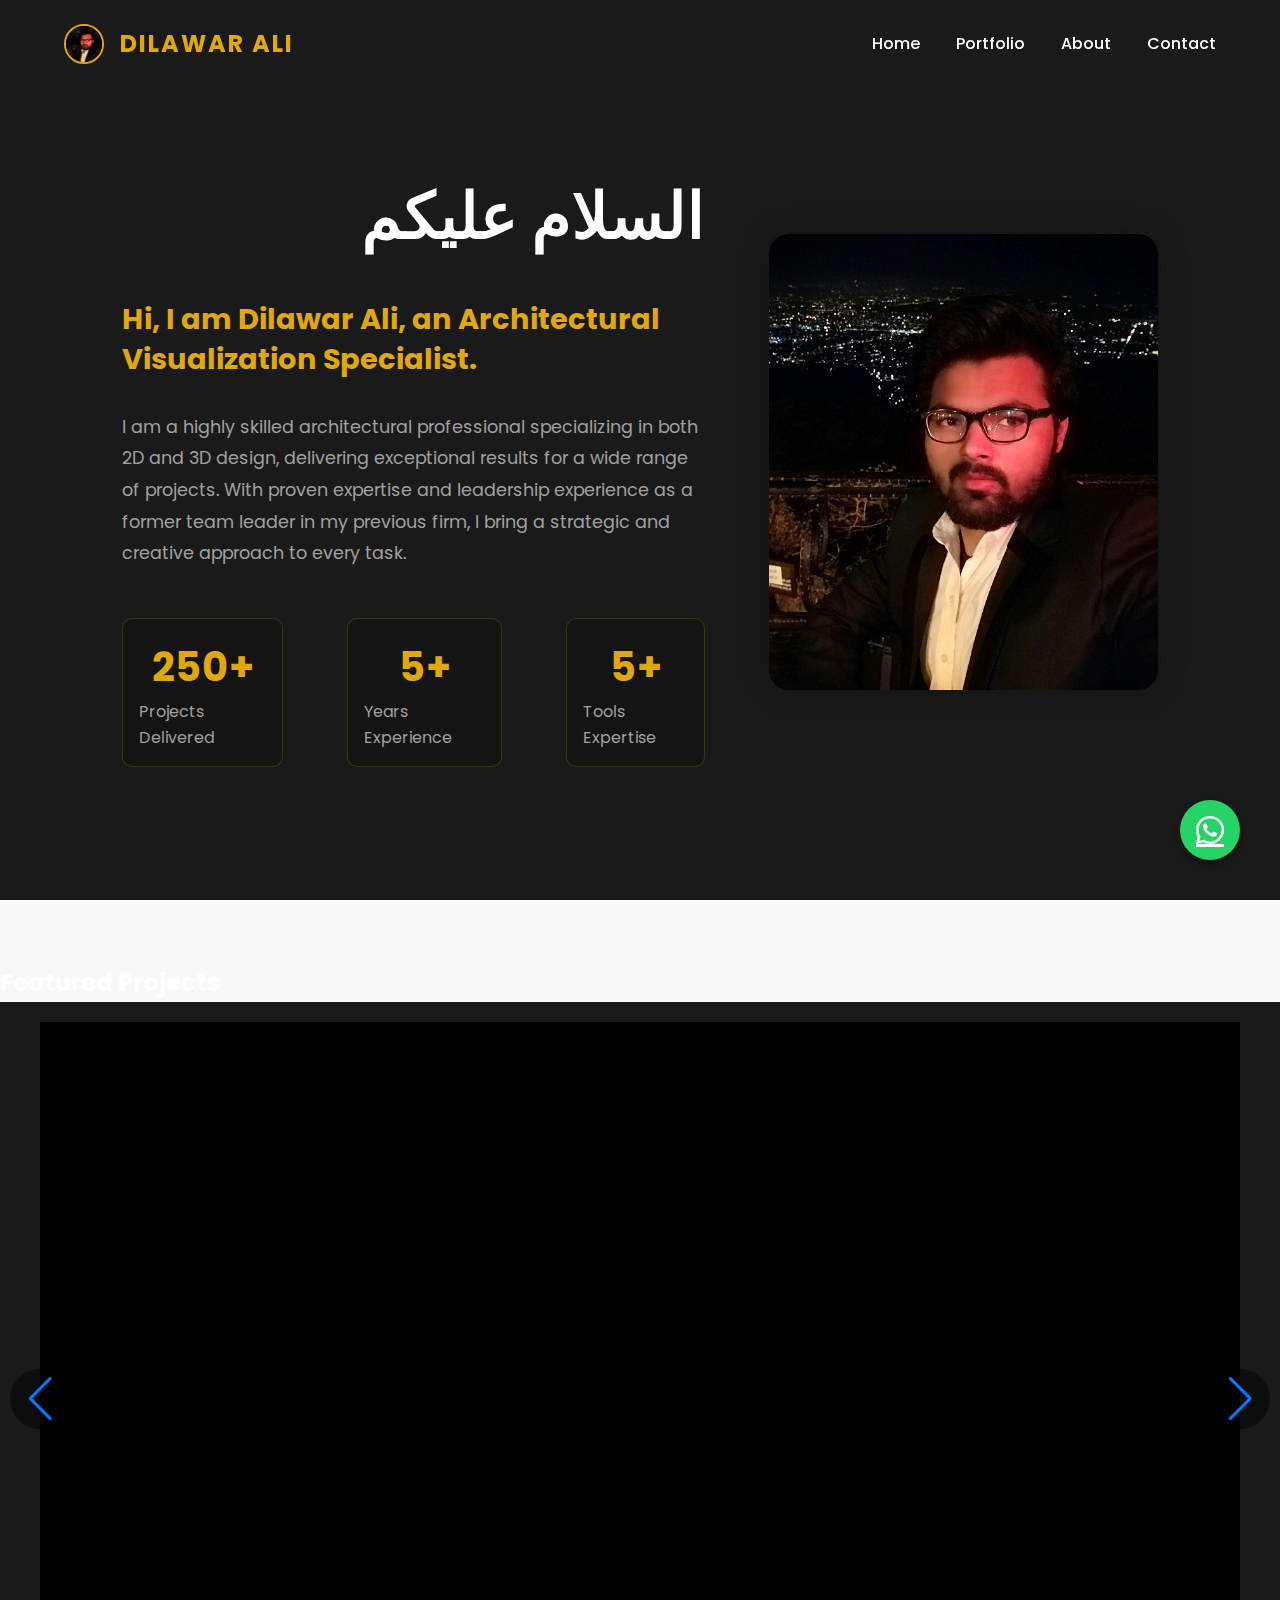
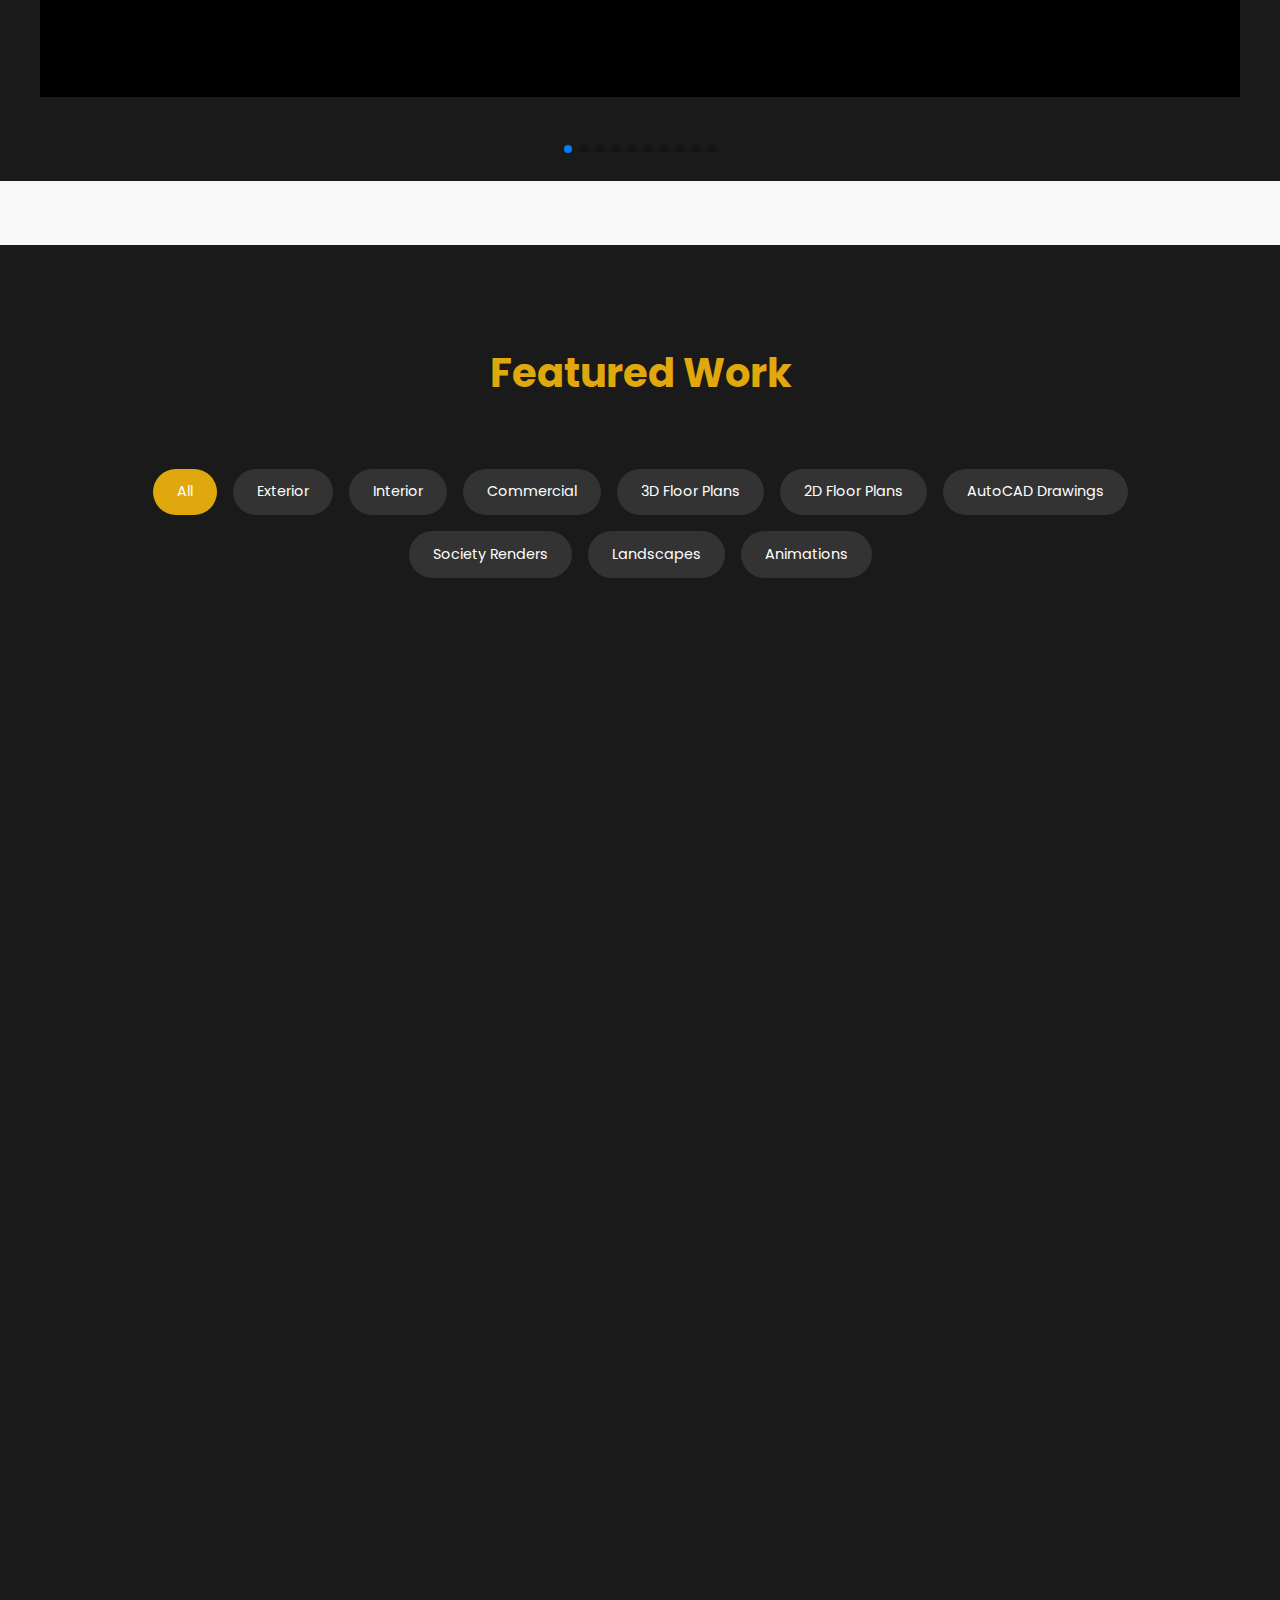
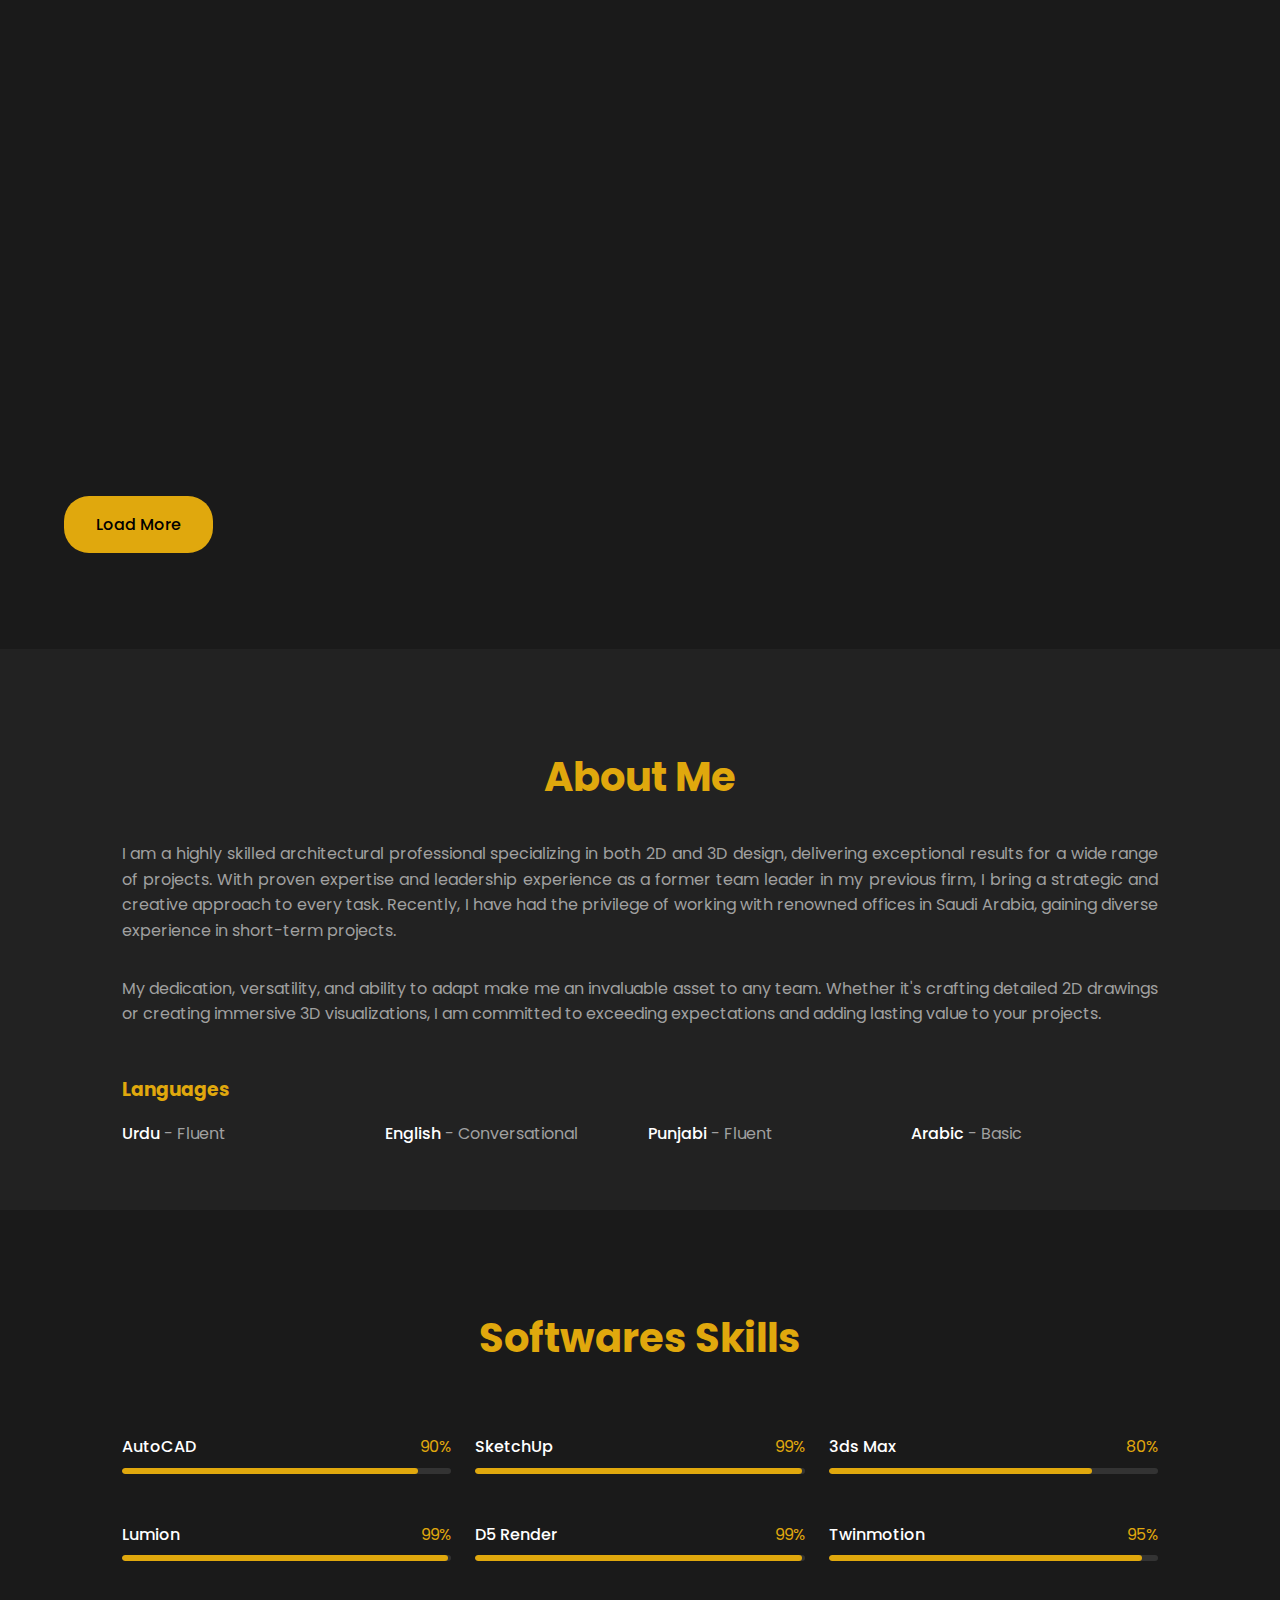
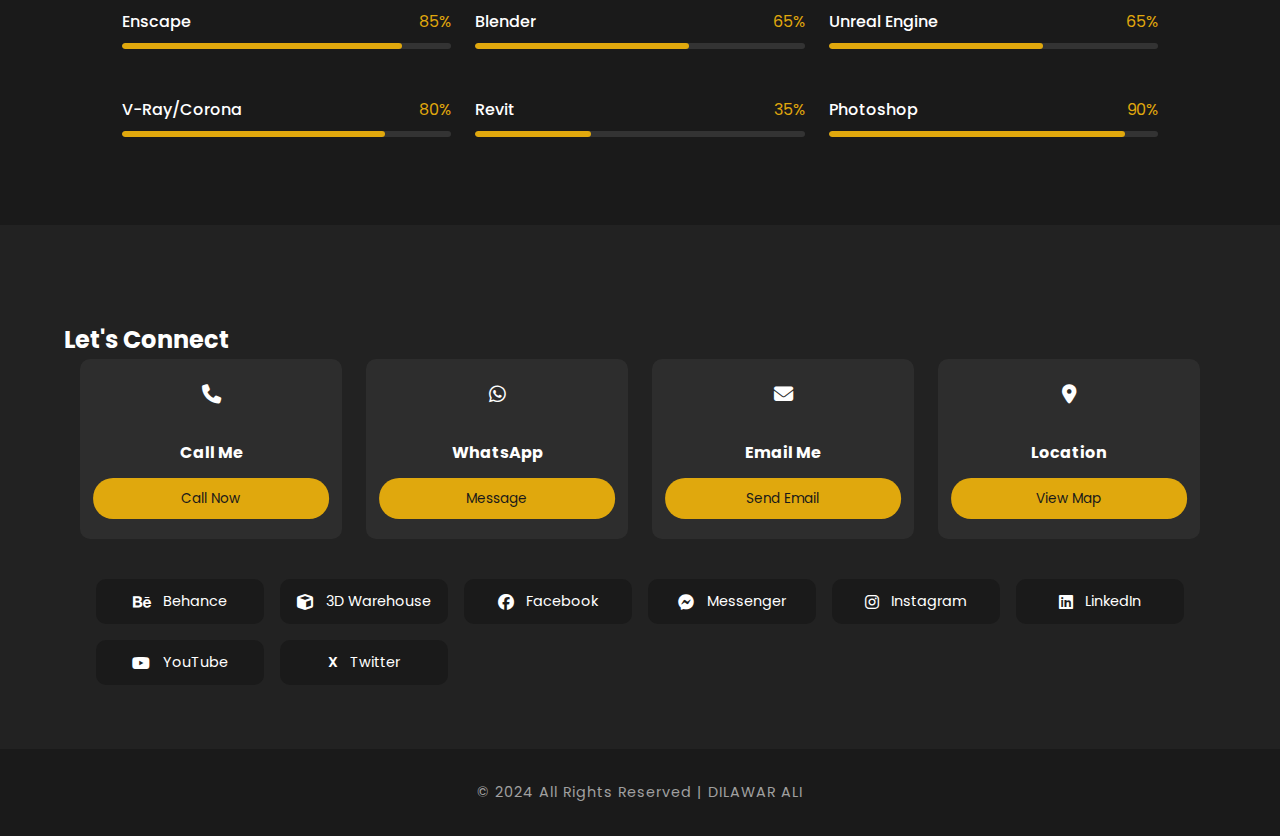
==== commit f7fce141: "trying to fix error" ====
--- a/index.html
+++ b/index.html
@@ -5,13 +5,13 @@
     <meta name="viewport" content="width=device-width, initial-scale=1.0, maximum-scale=1.0, user-scalable=no">
     <title>Dilawar Ali - Architectural Visualization</title>
     <link rel="stylesheet" href="styles.css">
-    <link rel="stylesheet" href="https://cdnjs.cloudflare.com/ajax/libs/font-awesome/6.5.1/css/all.min.css" integrity="sha512-DTOQO9RWCH3ppGqcWaEA1BIZOC6xxalwEsw9c2QQeAIftl+Vegovlnee1c9QX4TctnWMn13TZye+giMm8e2LwA==" crossorigin="anonymous" referrerpolicy="no-referrer" />
+    <link rel="stylesheet" href="https://cdnjs.cloudflare.com/ajax/libs/font-awesome/6.5.1/css/all.min.css" crossorigin="anonymous" />
     <link rel="preload" href="https://cdnjs.cloudflare.com/ajax/libs/font-awesome/6.5.1/webfonts/fa-solid-900.woff2" as="font" type="font/woff2" crossorigin>
     <link rel="preload" href="https://cdnjs.cloudflare.com/ajax/libs/font-awesome/6.5.1/webfonts/fa-brands-400.woff2" as="font" type="font/woff2" crossorigin>
     <link rel="stylesheet" href="https://cdn.jsdelivr.net/npm/swiper@8/swiper-bundle.min.css">
     <link rel="preconnect" href="https://fonts.googleapis.com">
     <link rel="preconnect" href="https://fonts.gstatic.com" crossorigin>
-    <link href="https://fonts.googleapis.com/css2?family=Poppins:wght@300;400;500;600;700&display=swap" rel="stylesheet">
+    <link href="https://fonts.googleapis.com/css2?family=Poppins:wght@300;400;500;600;700&display=swap&display=swap" rel="stylesheet">
 </head>
 <body>
     <nav>
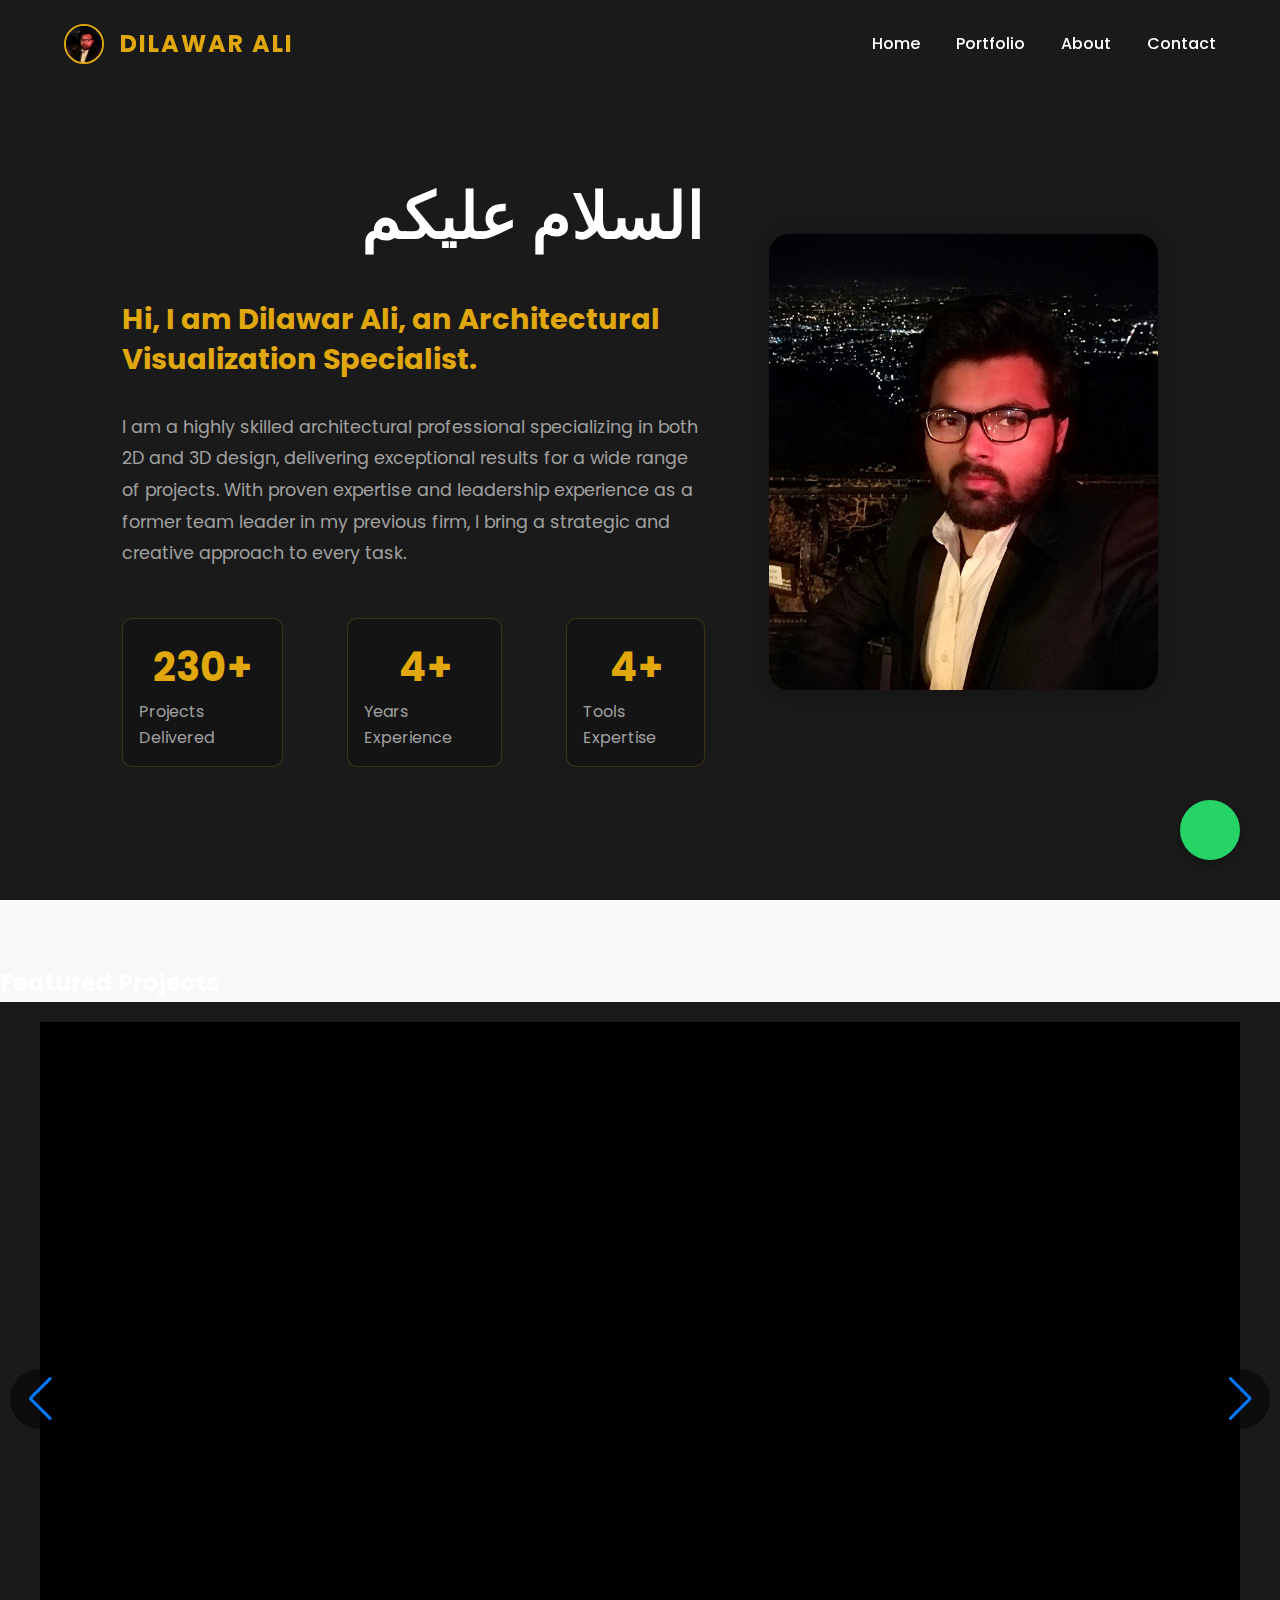
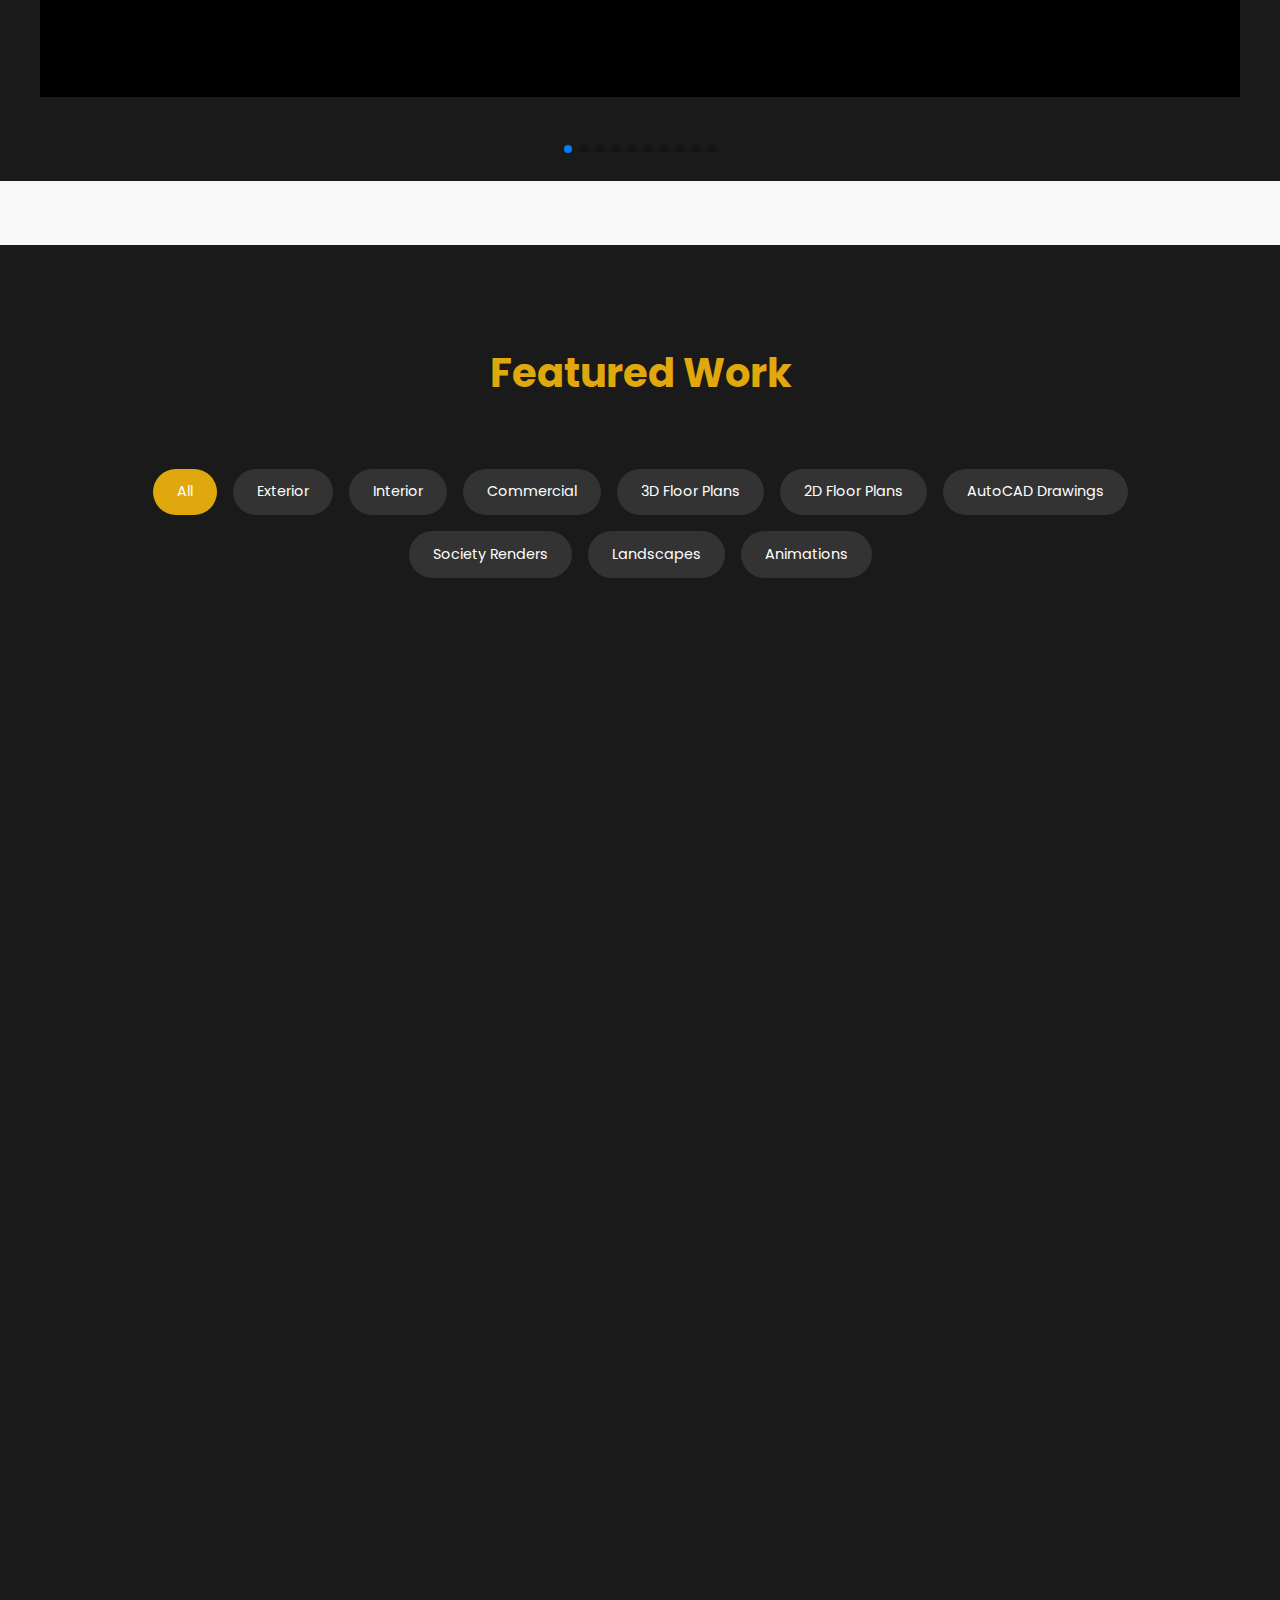
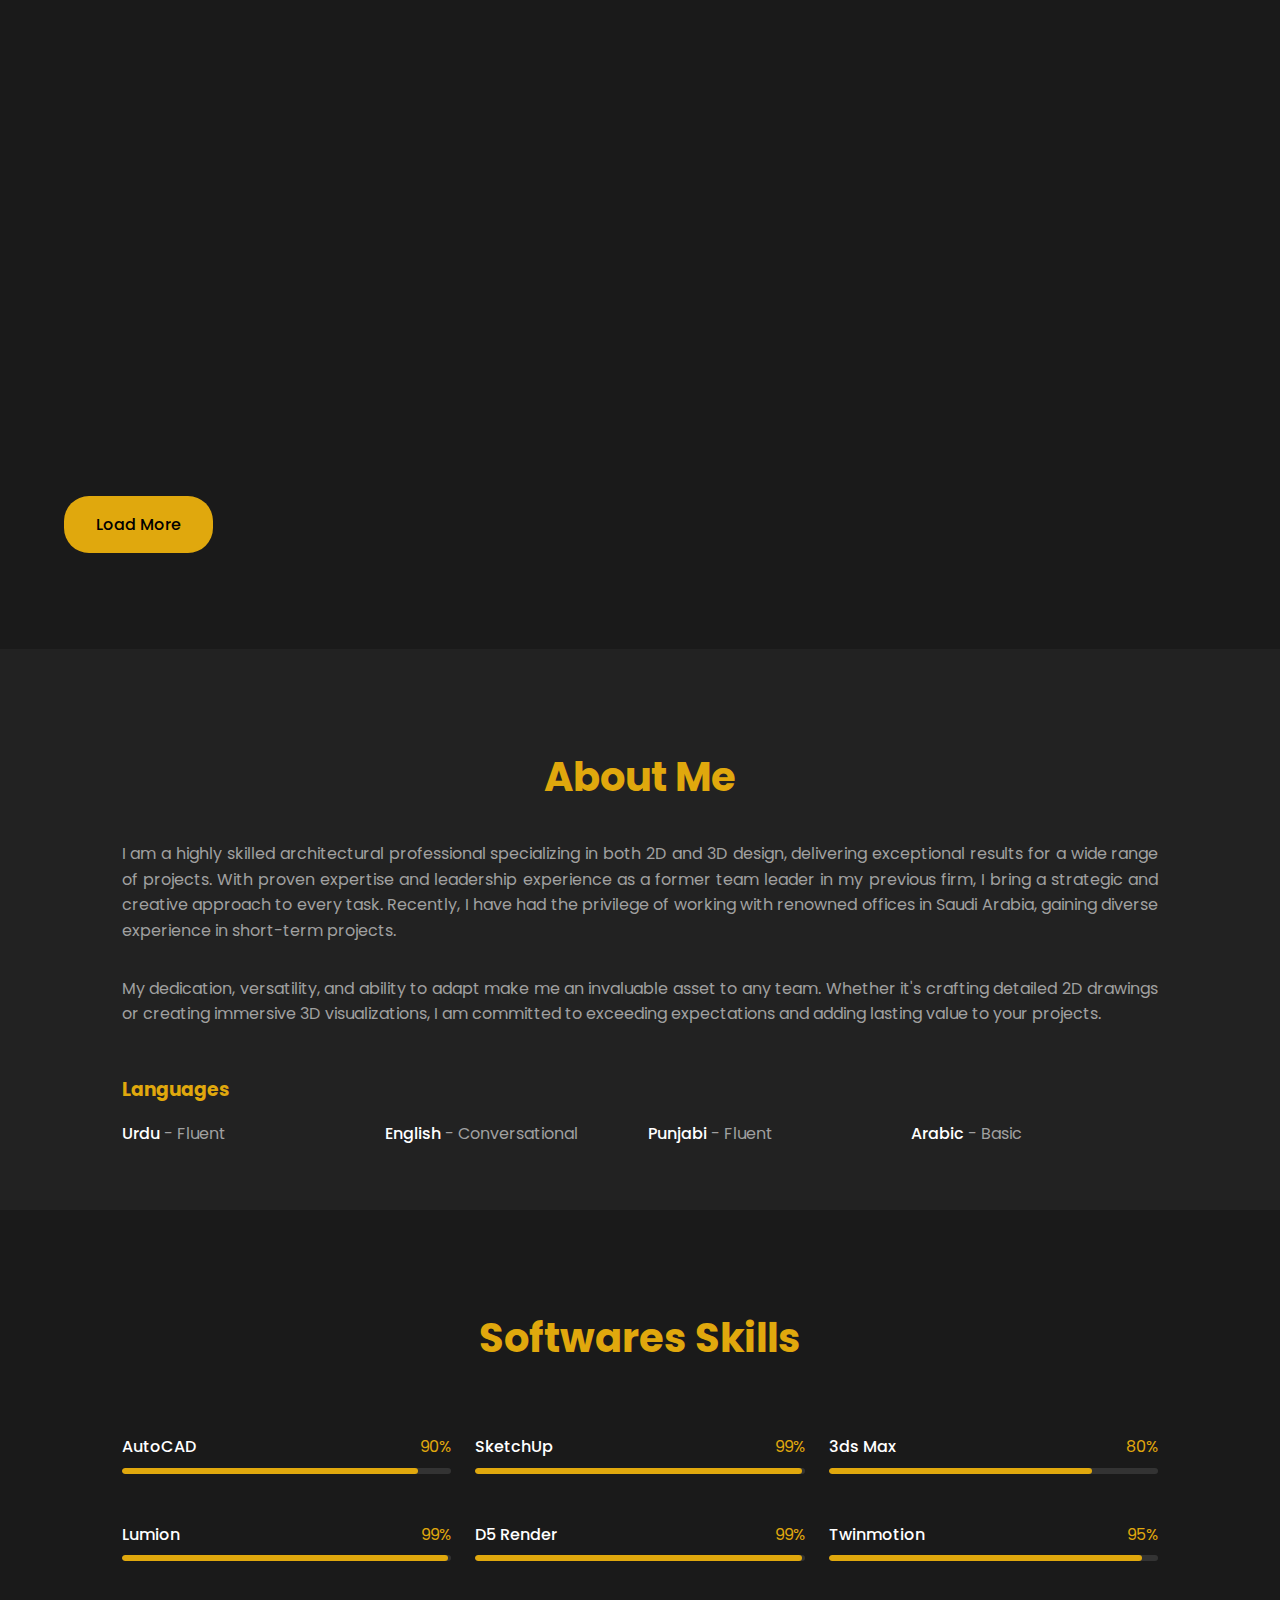
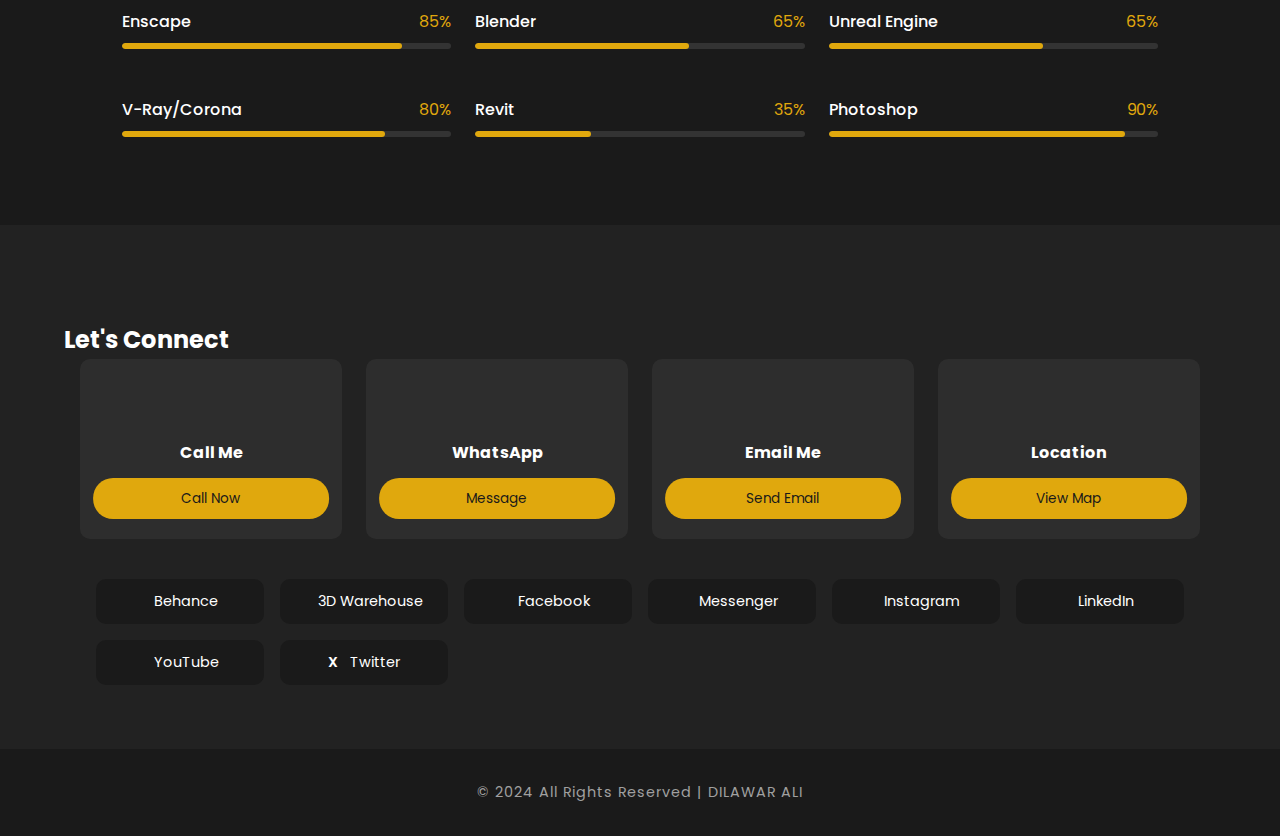
==== commit 7601e4ec: "trying to fix error 01" ====
--- a/index.html
+++ b/index.html
@@ -5,9 +5,9 @@
     <meta name="viewport" content="width=device-width, initial-scale=1.0, maximum-scale=1.0, user-scalable=no">
     <title>Dilawar Ali - Architectural Visualization</title>
     <link rel="stylesheet" href="styles.css">
-    <link rel="stylesheet" href="https://cdnjs.cloudflare.com/ajax/libs/font-awesome/6.5.1/css/all.min.css" crossorigin="anonymous" />
-    <link rel="preload" href="https://cdnjs.cloudflare.com/ajax/libs/font-awesome/6.5.1/webfonts/fa-solid-900.woff2" as="font" type="font/woff2" crossorigin>
-    <link rel="preload" href="https://cdnjs.cloudflare.com/ajax/libs/font-awesome/6.5.1/webfonts/fa-brands-400.woff2" as="font" type="font/woff2" crossorigin>
+    <link rel="stylesheet" href="https://cdnjs.cloudflare.com/ajax/libs/font-awesome/6.5.1/css/all.min.css" integrity="sha512-DTOQO9RWCH3ppGqcWaEA1BIZOC6xxalwEsw9c2QQeAIftl+Vegovlnee1c9QX4TctnWMn13TZye+giMm8e2LwA==" crossorigin="anonymous" referrerpolicy="no-referrer" />
+    <link rel="preload" as="font" href="https://cdnjs.cloudflare.com/ajax/libs/font-awesome/6.5.1/webfonts/fa-solid-900.woff2" crossorigin />
+    <link rel="preload" as="font" href="https://cdnjs.cloudflare.com/ajax/libs/font-awesome/6.5.1/webfonts/fa-brands-400.woff2" crossorigin />
     <link rel="stylesheet" href="https://cdn.jsdelivr.net/npm/swiper@8/swiper-bundle.min.css">
     <link rel="preconnect" href="https://fonts.googleapis.com">
     <link rel="preconnect" href="https://fonts.gstatic.com" crossorigin>
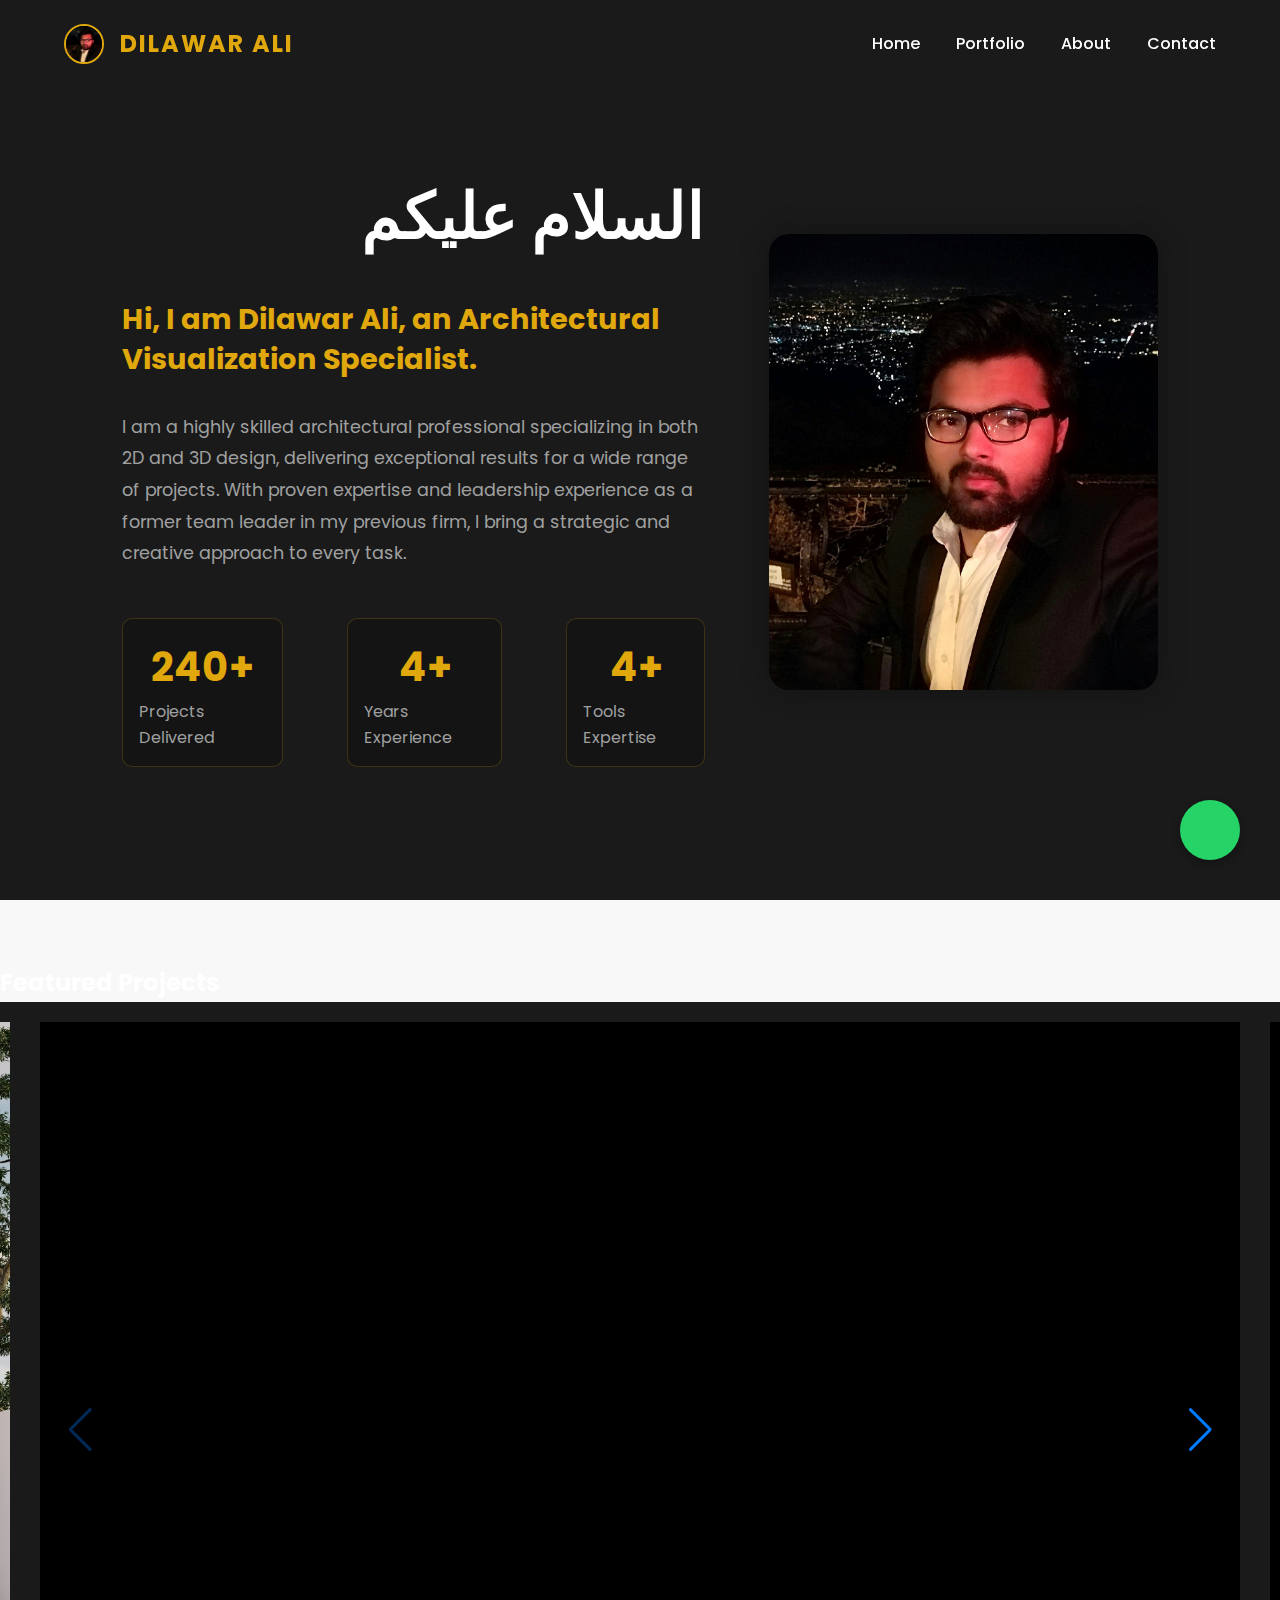
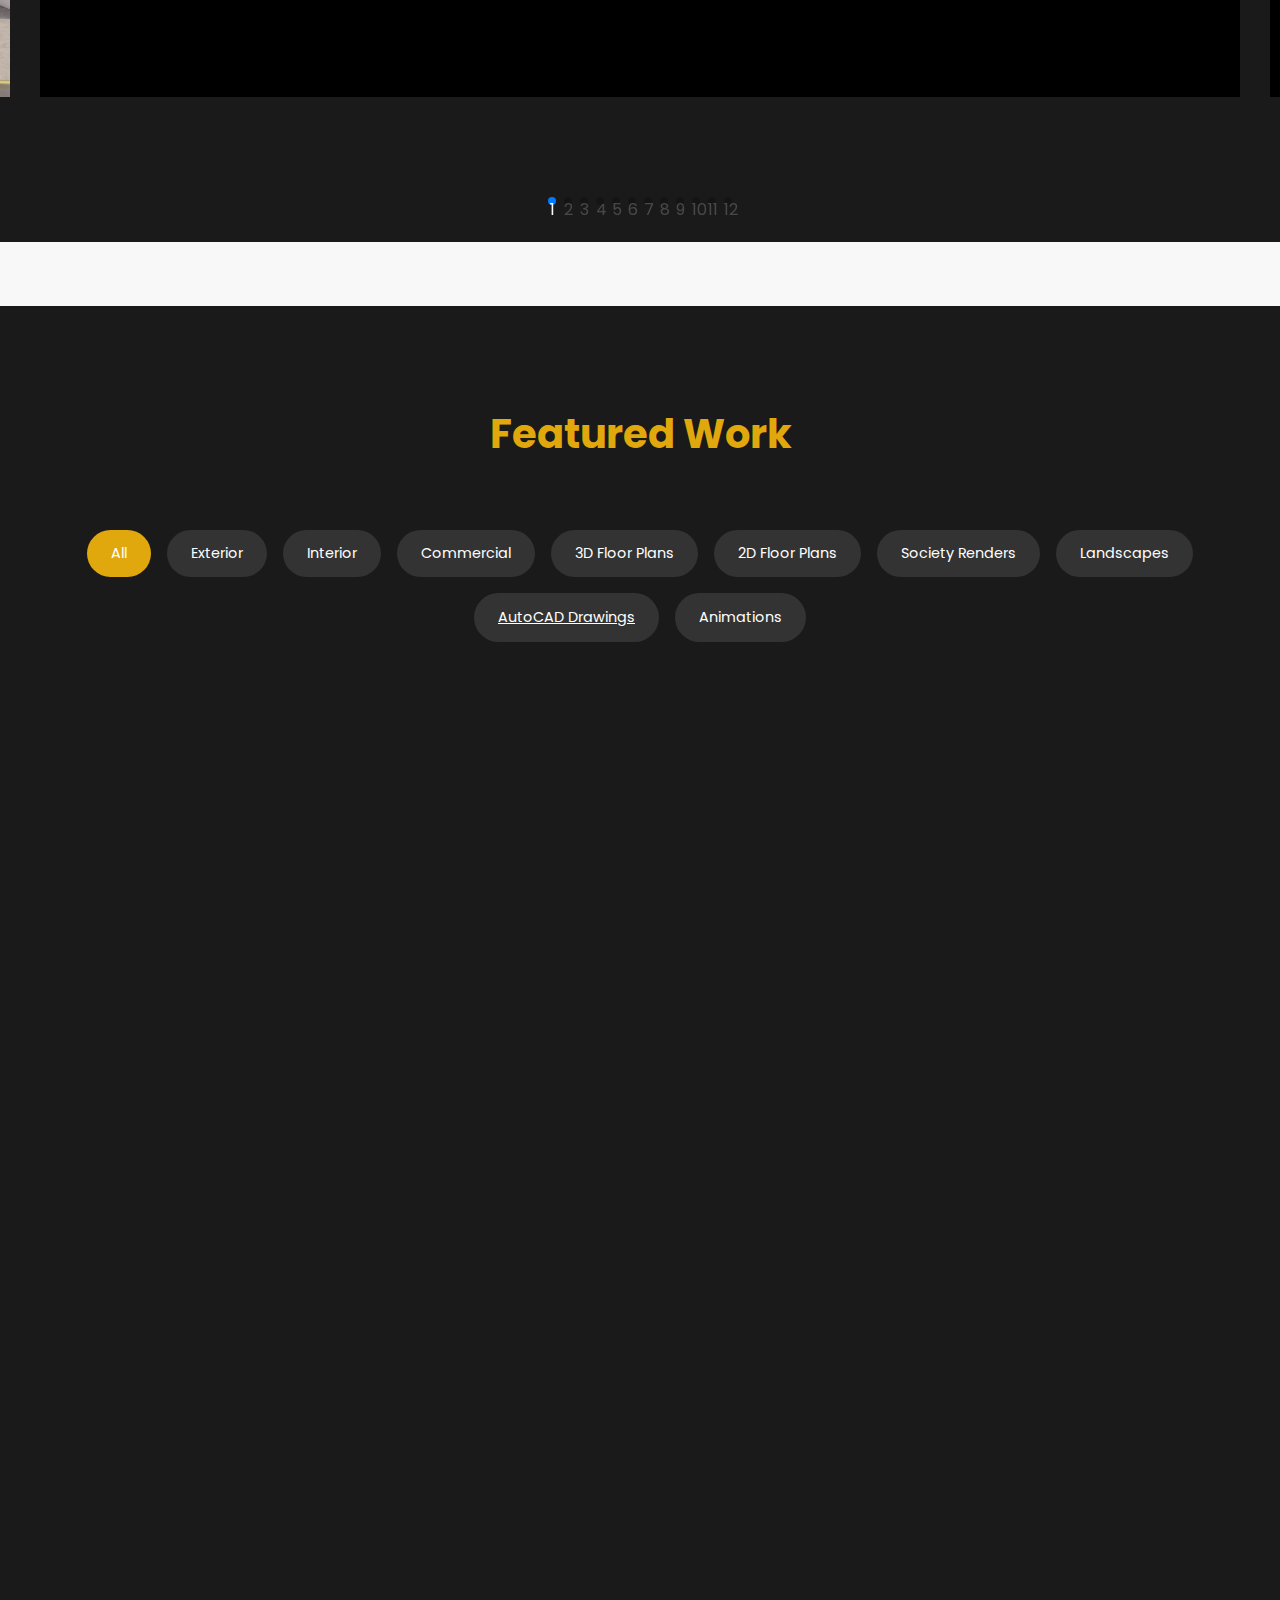
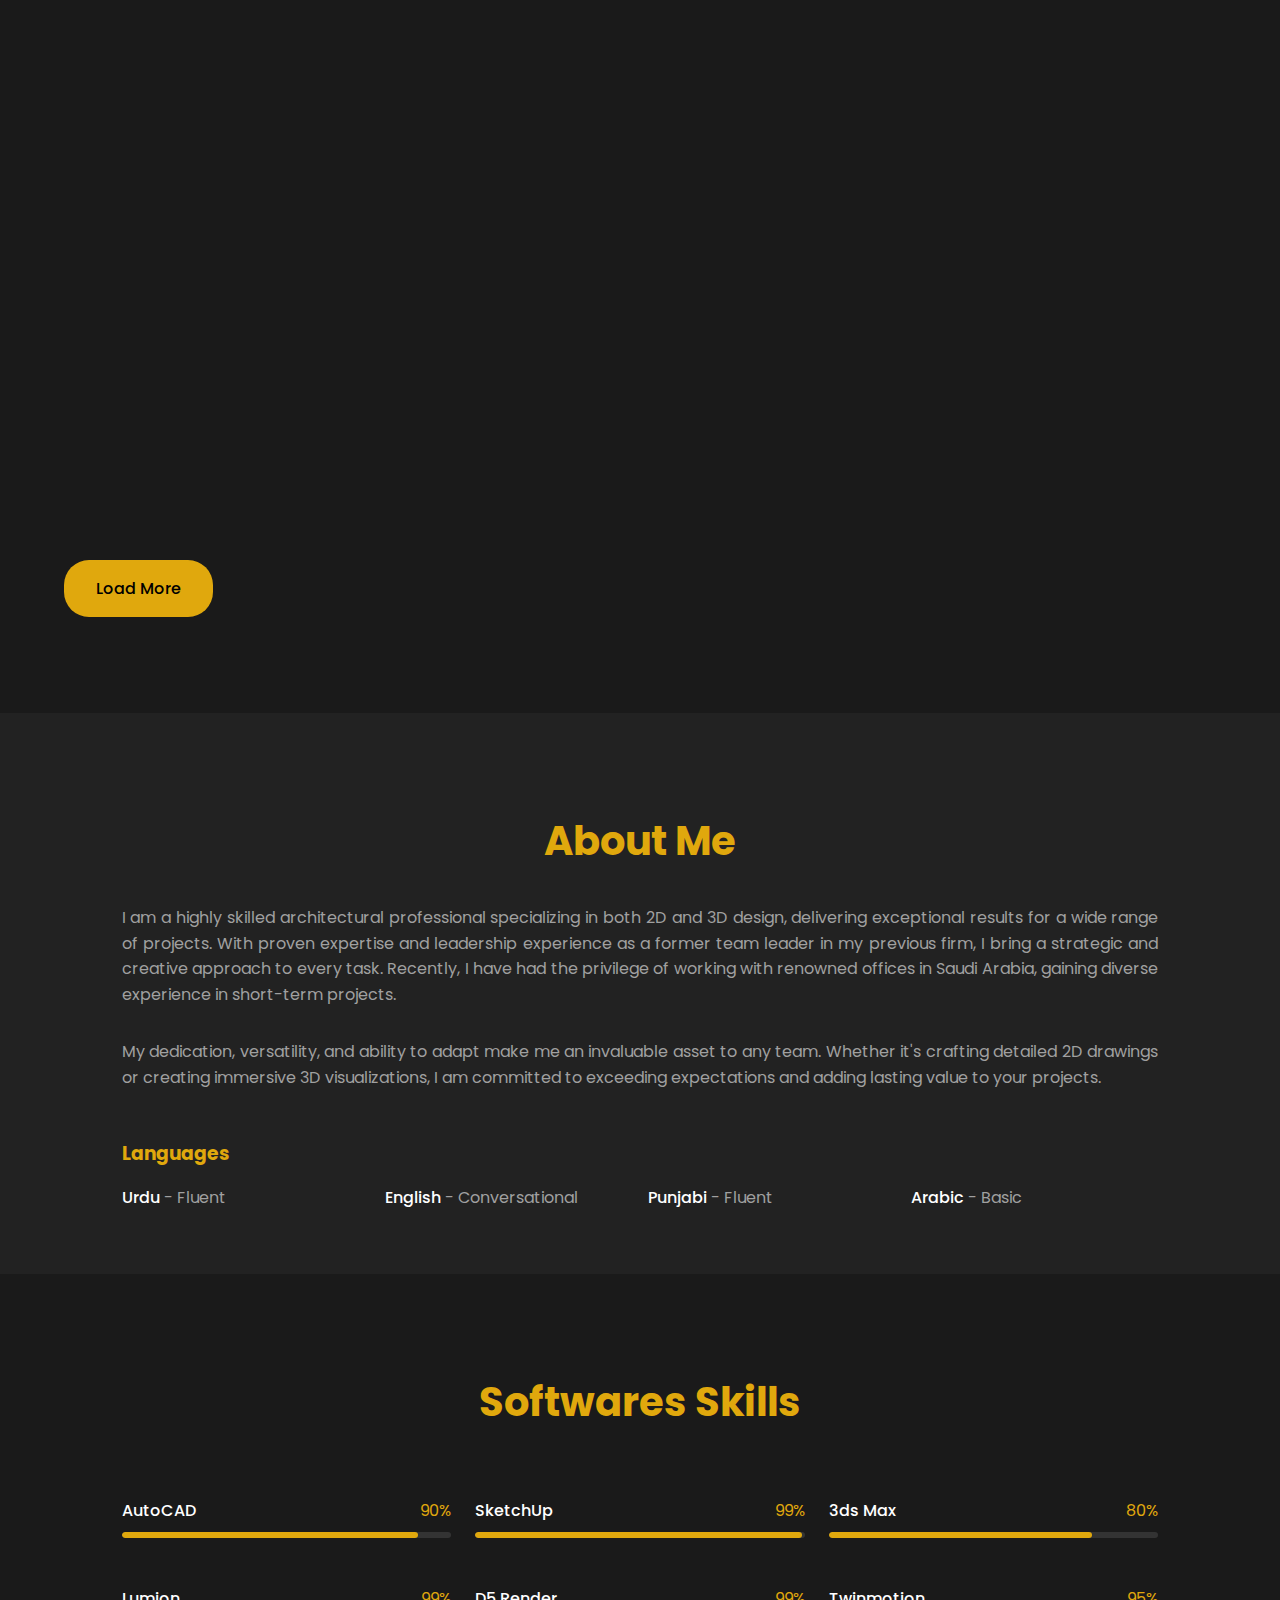
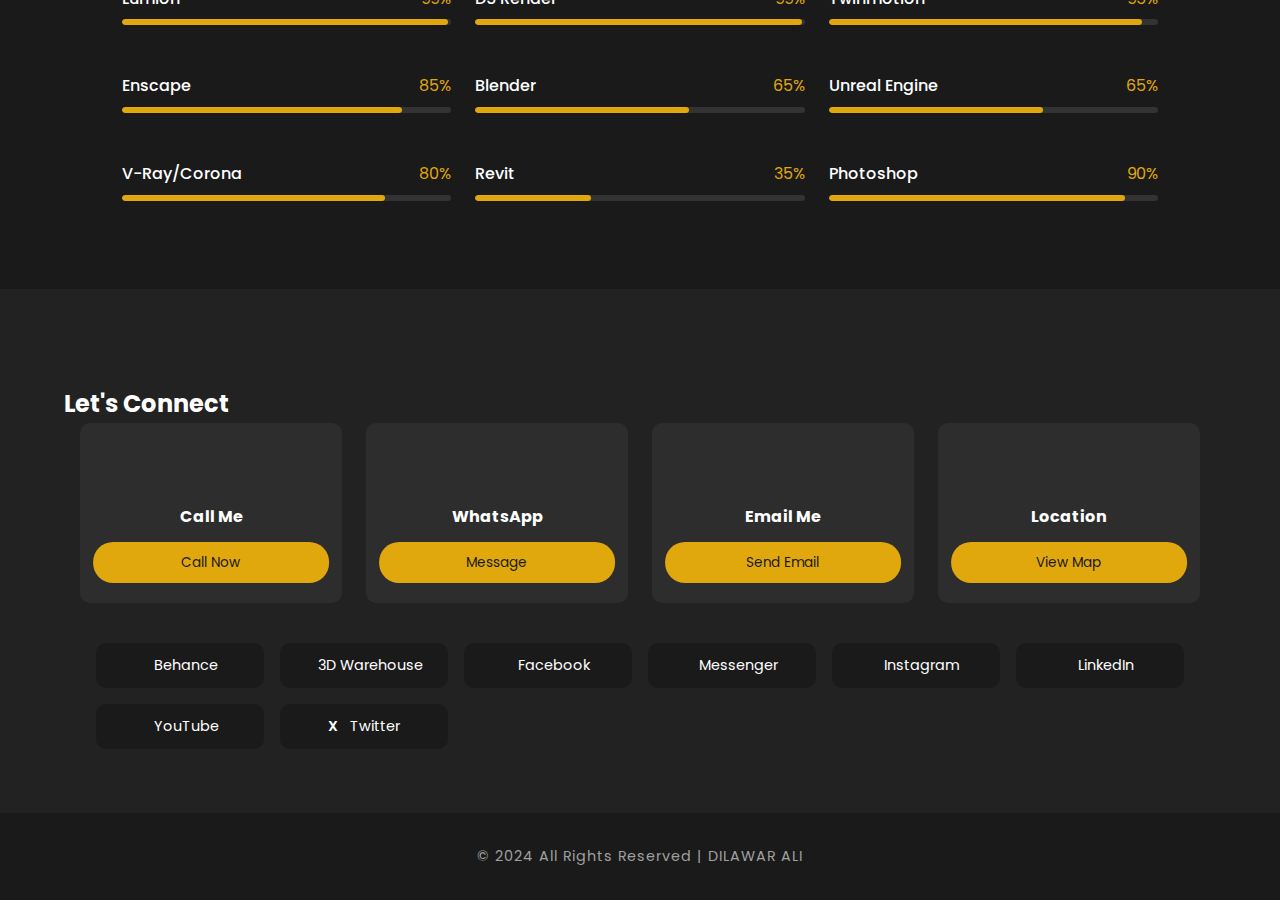
==== commit b3cac45a: "trying to fix error 04" ====
--- a/index.html
+++ b/index.html
@@ -12,6 +12,20 @@
     <link rel="preconnect" href="https://fonts.googleapis.com">
     <link rel="preconnect" href="https://fonts.gstatic.com" crossorigin>
     <link href="https://fonts.googleapis.com/css2?family=Poppins:wght@300;400;500;600;700&display=swap&display=swap" rel="stylesheet">
+
+    <!-- Add this meta tag -->
+    <meta name="renderer" content="webkit|ie-comp|ie-stand">
+    
+    <!-- Update iframe loading -->
+    <script type="text/javascript">
+        window.addEventListener('load', function() {
+            const iframes = document.querySelectorAll('iframe[src*="youtube-nocookie.com"]');
+            iframes.forEach(iframe => {
+                iframe.setAttribute('loading', 'lazy');
+                iframe.setAttribute('importance', 'low');
+            });
+        });
+    </script>
 </head>
 <body>
     <nav>
@@ -81,9 +95,9 @@
             <button class="filter-btn" data-filter="commercial">Commercial</button>
             <button class="filter-btn" data-filter="3d-floor-plans">3D Floor Plans</button>
             <button class="filter-btn" data-filter="2d-floor-plans">2D Floor Plans</button>
-            <button class="filter-btn" data-filter="autocad">AutoCAD Drawings</button>
             <button class="filter-btn" data-filter="society">Society Renders</button>
             <button class="filter-btn" data-filter="landscapes">Landscapes</button>
+            <a href="https://drive.google.com/drive/folders/1_WjCSCJTDQKjU3Krv8dObiDuxv77tR0-?usp=sharing" target="_blank" class="filter-btn">AutoCAD Drawings</a>
             <button class="filter-btn" data-filter="animations">Animations</button>
         </div>
         
--- a/styles.css
+++ b/styles.css
@@ -1598,3 +1598,77 @@
         order: 6; /* Ensure X button appears after YouTube */
     }
 }
+
+/* Update Swiper styles */
+.showcase-slider {
+    width: 100%;
+    max-width: 1200px;
+    margin: 0 auto;
+}
+
+.swiper-slide {
+    opacity: 1 !important;
+    transform: scale(1) !important;
+}
+
+.swiper-slide img {
+    width: 100%;
+    height: 100%;
+    object-fit: cover;
+}
+
+/* Fix YouTube video containers */
+.video-container {
+    position: relative;
+    width: 100%;
+    padding-bottom: 56.25%; /* 16:9 Aspect Ratio */
+}
+
+.video-container iframe {
+    position: absolute;
+    top: 0;
+    left: 0;
+    width: 100%;
+    height: 100%;
+    border: none;
+}
+
+/* ...existing code... */
+
+/* Update these specific Swiper styles */
+.showcase-slider .swiper-slide {
+    opacity: 1 !important;
+    transform: scale(1) !important;
+    transition: none !important;
+}
+
+.showcase-slider .swiper-slide img {
+    width: 100%;
+    height: 100%;
+    object-fit: cover;
+    filter: none !important;
+}
+
+/* Remove blur effects */
+.swiper-slide:not(.swiper-slide-active)::before {
+    display: none;
+}
+
+.swiper-slide:not(.swiper-slide-active) {
+    opacity: 1;
+    transform: scale(1);
+    backdrop-filter: none;
+    -webkit-backdrop-filter: none;
+}
+
+/* Keep video container styles */
+.showcase-slider .video-container {
+    position: relative;
+    width: 100%;
+    padding-bottom: 56.25%;
+    background: #000;
+}
+
+/* ...rest of existing code... */
+
+/* ...rest of existing styles... */
